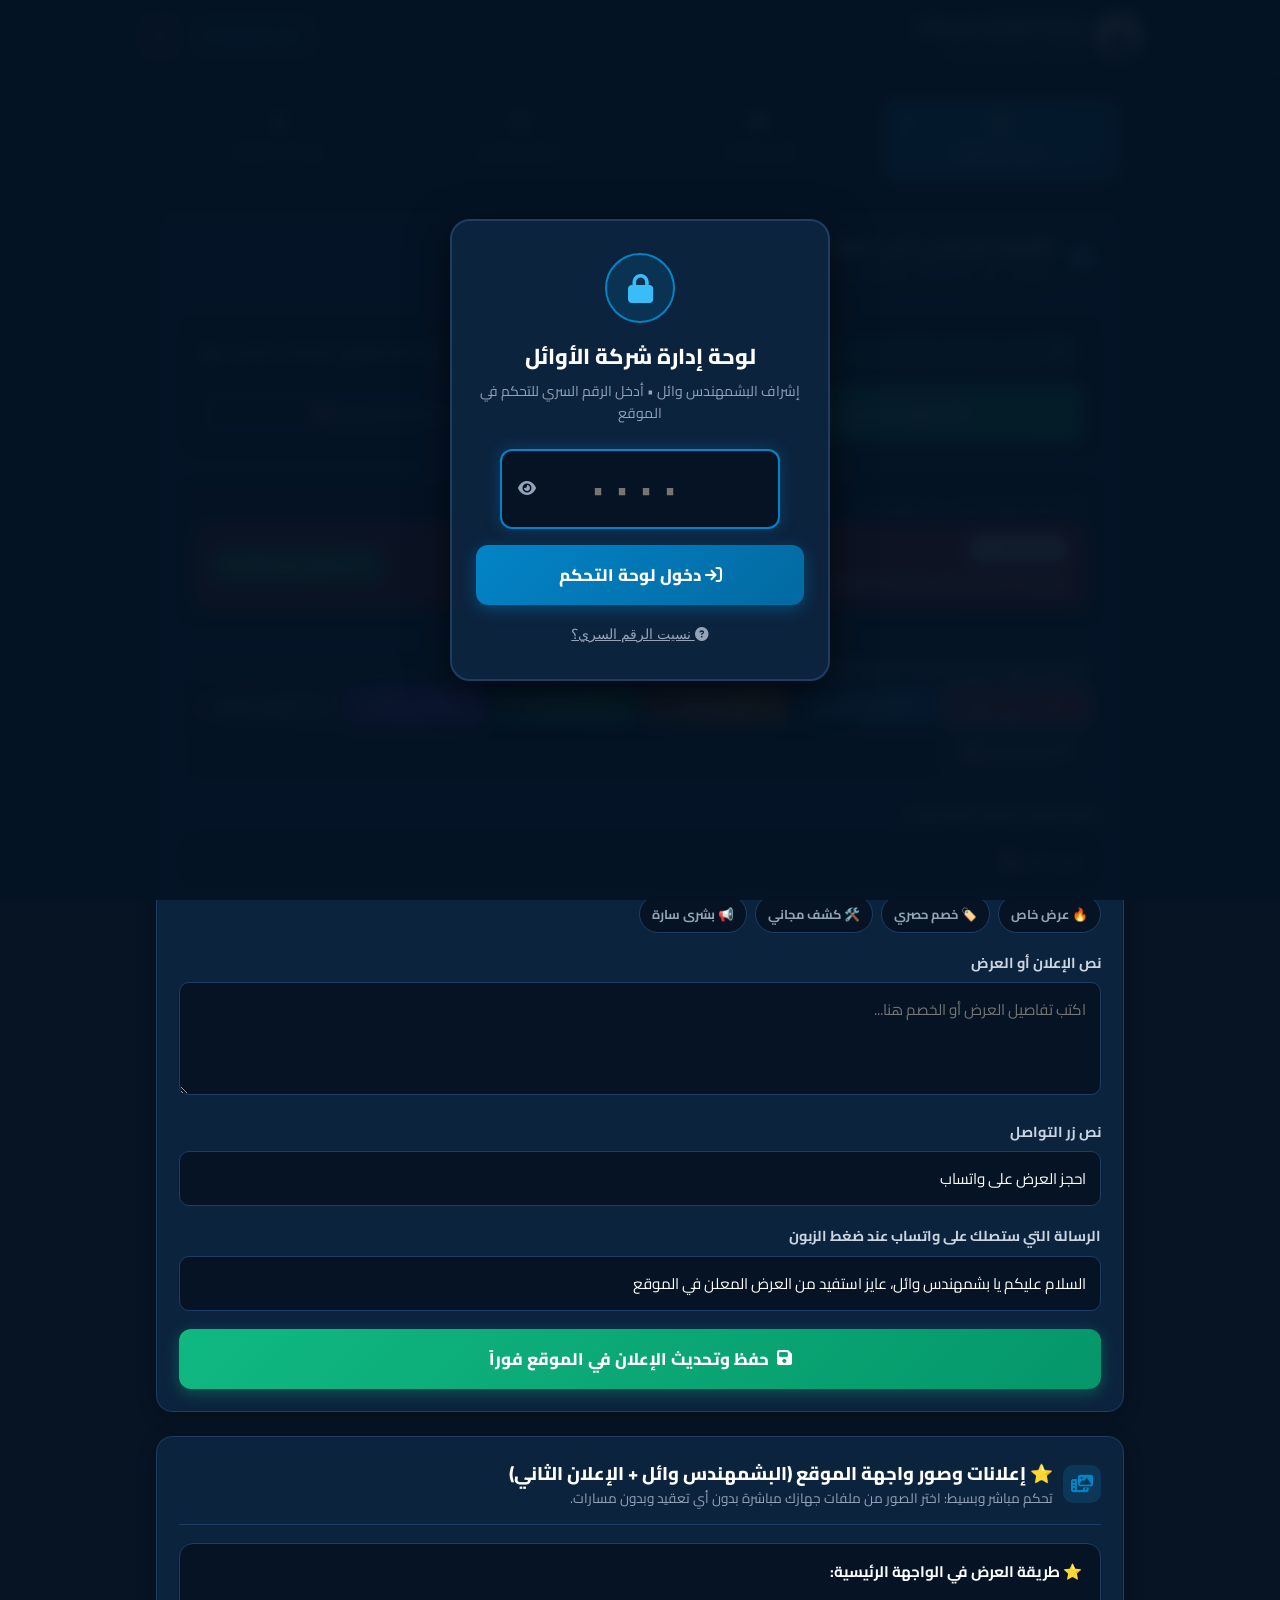
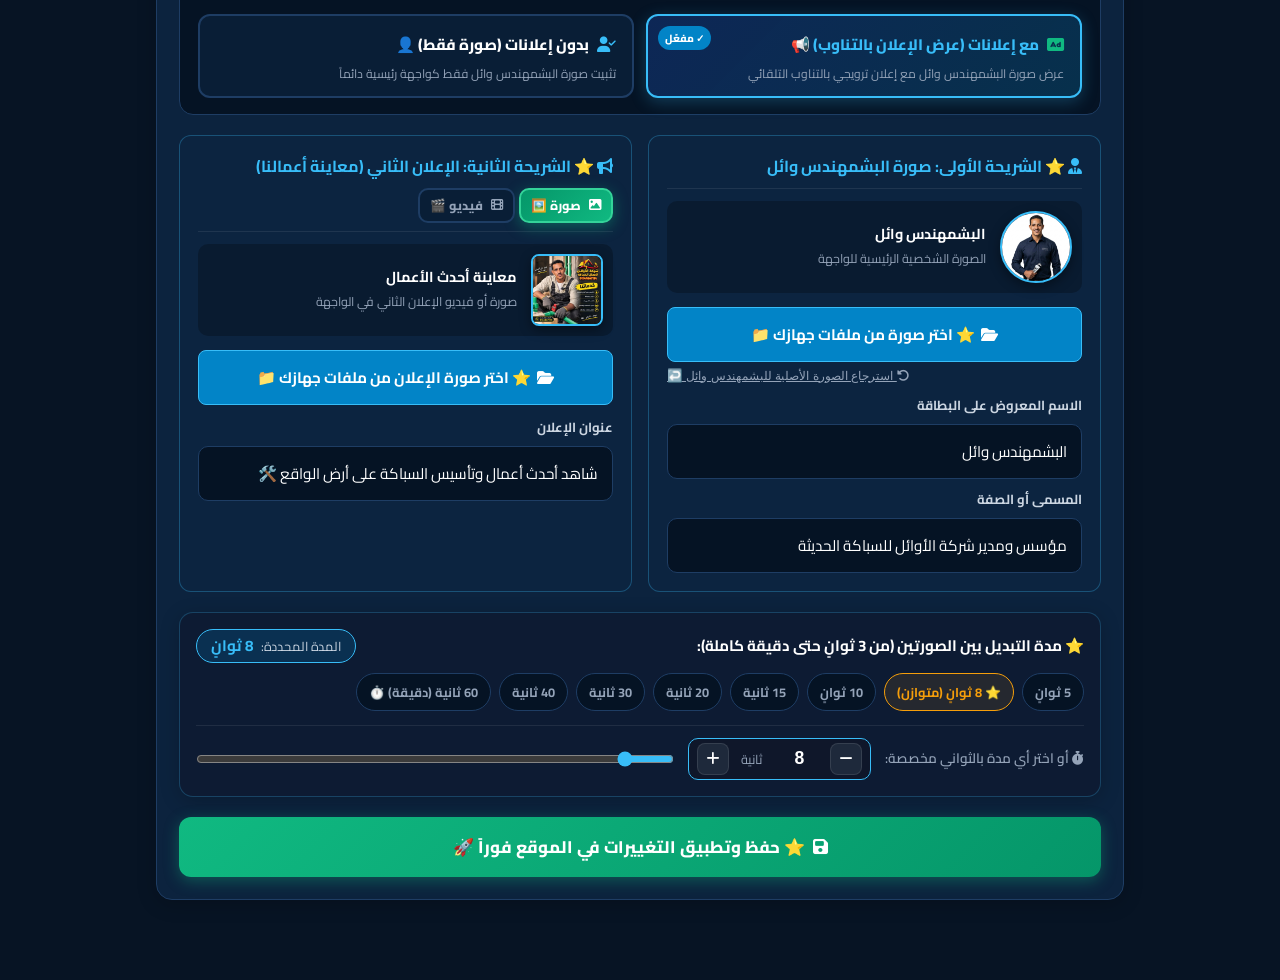
==== admin.html @ 8c9b28e4 "feat(security): route /admin, remove site triggers, add Supabase password hashing and email reset" ====
<!DOCTYPE html>
<html lang="ar" dir="rtl">
<head>
  <meta charset="UTF-8">
  <meta name="viewport" content="width=device-width, initial-scale=1.0, maximum-scale=1.0, user-scalable=no">
  <title>لوحة تحكم شركة الأوائل للسباكة | إشراف البشمهندس وائل</title>
  
  <!-- Google Fonts: Cairo -->
  <link rel="preconnect" href="https://fonts.googleapis.com">
  <link rel="preconnect" href="https://fonts.gstatic.com" crossorigin>
  <link href="https://fonts.googleapis.com/css2?family=Cairo:wght@400;600;700;800;900&display=swap" rel="stylesheet">
  
  <!-- Font Awesome -->
  <link rel="stylesheet" href="https://cdnjs.cloudflare.com/ajax/libs/font-awesome/6.5.1/css/all.min.css">
  
  <!-- Supabase JS Client -->
  <script src="https://cdn.jsdelivr.net/npm/@supabase/supabase-js@2"></script>
  
  <style>
    :root {
      --c-navy: #091e36;
      --c-navy-dark: #051324;
      --c-navy-card: #0f2b4c;
      --c-blue: #0284c7;
      --c-blue-hover: #0369a1;
      --c-gold: #f59e0b;
      --c-green: #10b981;
      --c-red: #ef4444;
      --c-bg: #071424;
      --c-card-bg: #0c233e;
      --c-border: #1e3d64;
      --c-text: #f8fafc;
      --c-muted: #94a3b8;
      --font-ar: 'Cairo', -apple-system, BlinkMacSystemFont, sans-serif;
    }

    * {
      box-sizing: border-box;
      margin: 0;
      padding: 0;
      -webkit-tap-highlight-color: transparent;
    }

    body {
      font-family: var(--font-ar);
      background-color: #071424;
      color: var(--c-text);
      min-height: 100vh;
      display: flex;
      flex-direction: column;
      line-height: 1.6;
    }

    /* Top Admin Header */
    .admin-header {
      background: linear-gradient(135deg, var(--c-navy-dark) 0%, var(--c-navy) 100%);
      border-bottom: 2px solid var(--c-border);
      padding: 14px 20px;
      position: sticky;
      top: 0;
      z-index: 100;
      box-shadow: 0 4px 20px rgba(0, 0, 0, 0.4);
    }

    .admin-header-flex {
      max-width: 1000px;
      margin: 0 auto;
      display: flex;
      align-items: center;
      justify-content: space-between;
      gap: 12px;
    }

    .admin-brand {
      display: flex;
      align-items: center;
      gap: 12px;
      text-decoration: none;
      color: white;
    }

    .admin-avatar {
      width: 44px;
      height: 44px;
      border-radius: 50%;
      object-fit: cover;
      border: 2px solid var(--c-gold);
    }

    .admin-brand-text h1 {
      font-size: 1.05rem;
      font-weight: 800;
      color: #ffffff;
      line-height: 1.2;
    }

    .admin-brand-text p {
      font-size: 0.8rem;
      color: var(--c-muted);
    }

    .header-actions {
      display: flex;
      align-items: center;
      gap: 10px;
    }

    .btn-view-site {
      background: rgba(2, 132, 199, 0.15);
      border: 1px solid var(--c-blue);
      color: #38bdf8;
      padding: 7px 14px;
      border-radius: 8px;
      font-size: 0.85rem;
      font-weight: 700;
      text-decoration: none;
      display: inline-flex;
      align-items: center;
      gap: 6px;
      transition: all 0.2s ease;
    }

    .btn-view-site:hover {
      background: var(--c-blue);
      color: white;
    }

    .btn-logout {
      background: rgba(239, 68, 68, 0.15);
      border: 1px solid rgba(239, 68, 68, 0.4);
      color: #f87171;
      padding: 7px 12px;
      border-radius: 8px;
      cursor: pointer;
      font-family: inherit;
      font-size: 0.85rem;
      font-weight: 700;
    }

    /* Container */
    .admin-container {
      max-width: 1000px;
      width: 100%;
      margin: 0 auto;
      padding: 20px 16px 60px;
      flex: 1;
    }

    /* PIN Lock Screen */
    .login-modal-overlay {
      position: fixed;
      inset: 0;
      background: rgba(5, 19, 36, 0.95);
      backdrop-filter: blur(8px);
      display: flex;
      align-items: center;
      justify-content: center;
      z-index: 1000;
      padding: 20px;
    }

    .login-card {
      background: var(--c-card-bg);
      border: 2px solid var(--c-border);
      border-radius: 20px;
      padding: 32px 24px;
      width: 100%;
      max-width: 380px;
      text-align: center;
      box-shadow: 0 10px 40px rgba(0, 0, 0, 0.6);
    }

    .login-icon-wrap {
      width: 70px;
      height: 70px;
      background: rgba(2, 132, 199, 0.15);
      border: 2px solid var(--c-blue);
      border-radius: 50%;
      display: flex;
      align-items: center;
      justify-content: center;
      font-size: 1.8rem;
      color: #38bdf8;
      margin: 0 auto 16px;
    }

    .login-card h2 {
      font-size: 1.35rem;
      font-weight: 800;
      margin-bottom: 6px;
      color: #ffffff;
    }

    .login-card p {
      font-size: 0.88rem;
      color: var(--c-muted);
      margin-bottom: 24px;
    }

    .pin-input {
      width: 100%;
      padding: 14px;
      font-size: 1.6rem;
      letter-spacing: 12px;
      text-align: center;
      border-radius: 12px;
      border: 2px solid var(--c-border);
      background: var(--c-navy-dark);
      color: #fff;
      font-family: inherit;
      outline: none;
      margin-bottom: 18px;
    }

    .pin-input:focus {
      border-color: var(--c-blue);
      box-shadow: 0 0 15px rgba(2, 132, 199, 0.3);
    }

    .btn-unlock {
      width: 100%;
      padding: 14px;
      background: linear-gradient(135deg, var(--c-blue) 0%, #0369a1 100%);
      color: #fff;
      border: none;
      border-radius: 12px;
      font-size: 1.05rem;
      font-weight: 800;
      cursor: pointer;
      font-family: inherit;
      box-shadow: 0 4px 15px rgba(2, 132, 199, 0.4);
    }

    /* Tabs Navigation */
    .admin-nav-tabs {
      display: grid;
      grid-template-columns: repeat(4, 1fr);
      gap: 8px;
      margin-bottom: 24px;
      background: var(--c-navy-dark);
      padding: 6px;
      border-radius: 14px;
      border: 1px solid var(--c-border);
    }

    .tab-btn {
      background: transparent;
      border: none;
      color: var(--c-muted);
      padding: 12px 10px;
      border-radius: 10px;
      font-family: inherit;
      font-weight: 700;
      font-size: 0.9rem;
      cursor: pointer;
      display: flex;
      flex-direction: column;
      align-items: center;
      gap: 6px;
      transition: all 0.2s ease;
    }

    .tab-btn i {
      font-size: 1.15rem;
    }

    .tab-btn.active {
      background: linear-gradient(135deg, var(--c-blue) 0%, #0369a1 100%);
      color: #ffffff;
      box-shadow: 0 4px 14px rgba(2, 132, 199, 0.4);
      border: 1.5px solid #38bdf8;
    }

    /* Announcement Color Presets Row */
    .ad-color-presets-row {
      display: grid;
      grid-template-columns: repeat(auto-fill, minmax(140px, 1fr));
      gap: 8px;
      margin-top: 6px;
    }

    .btn-ad-color-preset {
      padding: 9px 10px;
      border-radius: 8px;
      border: 2px solid transparent;
      color: #fff;
      font-family: inherit;
      font-size: 0.78rem;
      font-weight: 700;
      cursor: pointer;
      text-align: center;
      box-shadow: 0 2px 6px rgba(0, 0, 0, 0.3);
      transition: all 0.2s ease;
      display: flex;
      align-items: center;
      justify-content: center;
      line-height: 1.25;
    }

    .btn-ad-color-preset:hover {
      transform: translateY(-2px);
      box-shadow: 0 4px 12px rgba(0, 0, 0, 0.45);
    }

    .btn-ad-color-preset.active {
      border-color: #ffffff !important;
      box-shadow: 0 0 0 2px #38bdf8, 0 4px 14px rgba(0, 0, 0, 0.6) !important;
      transform: scale(1.02);
    }

    .btn-ad-color-custom {
      padding: 9px 10px;
      border-radius: 8px;
      border: 1.5px dashed rgba(255, 255, 255, 0.35);
      background: rgba(255, 255, 255, 0.08);
      color: #e2e8f0;
      font-family: inherit;
      font-size: 0.78rem;
      font-weight: 700;
      cursor: pointer;
      display: inline-flex;
      align-items: center;
      justify-content: center;
      gap: 6px;
      text-align: center;
      transition: all 0.2s ease;
      position: relative;
    }

    .btn-ad-color-custom:hover {
      background: rgba(255, 255, 255, 0.16);
      border-color: #38bdf8;
      color: #fff;
    }

    .btn-ad-color-custom.active {
      border-color: #38bdf8 !important;
      background: rgba(2, 132, 199, 0.25) !important;
      box-shadow: 0 0 0 2px #38bdf8, 0 4px 14px rgba(0, 0, 0, 0.5) !important;
    }

    /* Tab Content Section */
    .tab-panel {
      display: none;
      animation: fadeIn 0.25s ease;
    }

    .tab-panel.active {
      display: block;
    }

    @keyframes fadeIn {
      from { opacity: 0; transform: translateY(6px); }
      to { opacity: 1; transform: translateY(0); }
    }

    /* Cards */
    .panel-card {
      background: var(--c-card-bg);
      border: 1px solid var(--c-border);
      border-radius: 16px;
      padding: 22px;
      margin-bottom: 20px;
      box-shadow: 0 4px 20px rgba(0, 0, 0, 0.2);
    }

    .card-header-flex {
      display: flex;
      align-items: center;
      justify-content: space-between;
      margin-bottom: 18px;
      padding-bottom: 14px;
      border-bottom: 1px solid var(--c-border);
    }

    .card-title-wrap {
      display: flex;
      align-items: center;
      gap: 10px;
    }

    .card-title-icon {
      width: 38px;
      height: 38px;
      background: rgba(2, 132, 199, 0.15);
      border-radius: 10px;
      display: flex;
      align-items: center;
      justify-content: center;
      color: #38bdf8;
      font-size: 1.1rem;
    }

    .card-title-wrap h3 {
      font-size: 1.15rem;
      font-weight: 800;
      color: #ffffff;
    }

    /* Forms */
    .form-group {
      margin-bottom: 18px;
    }

    .form-label {
      display: block;
      font-size: 0.9rem;
      font-weight: 700;
      color: #cbd5e1;
      margin-bottom: 8px;
    }

    .form-control {
      width: 100%;
      padding: 12px 14px;
      border-radius: 10px;
      border: 1px solid var(--c-border);
      background: var(--c-navy-dark);
      color: #fff;
      font-family: inherit;
      font-size: 0.95rem;
      outline: none;
      transition: border 0.2s ease;
    }

    .form-control:focus {
      border-color: var(--c-blue);
      box-shadow: 0 0 10px rgba(2, 132, 199, 0.25);
    }

    textarea.form-control {
      resize: vertical;
      min-height: 85px;
    }

    /* Visibility Control Card */
    .ad-visibility-card {
      background: var(--c-navy-dark);
      border: 1px solid var(--c-border);
      border-radius: 14px;
      padding: 16px 18px;
      margin-bottom: 20px;
      display: flex;
      flex-direction: column;
      gap: 14px;
    }

    .visibility-status-info {
      display: flex;
      align-items: center;
      justify-content: space-between;
      flex-wrap: wrap;
      gap: 10px;
    }

    .status-indicator-badge {
      display: inline-flex;
      align-items: center;
      gap: 8px;
      font-size: 0.95rem;
      font-weight: 800;
      padding: 6px 14px;
      border-radius: 30px;
      background: rgba(16, 185, 129, 0.15);
      border: 1px solid var(--c-green);
      color: #34d399;
      transition: all 0.2s ease;
    }

    .status-indicator-badge.is-hidden {
      background: rgba(239, 68, 68, 0.15);
      border-color: var(--c-red);
      color: #f87171;
    }

    .visibility-btn-group {
      display: grid;
      grid-template-columns: 1fr 1fr;
      gap: 10px;
    }

    @media (max-width: 550px) {
      .visibility-btn-group {
        grid-template-columns: 1fr;
      }
    }

    .btn-vis-option {
      background: #091e36;
      border: 2px solid var(--c-border);
      color: var(--c-muted);
      padding: 12px 14px;
      border-radius: 10px;
      font-family: inherit;
      font-size: 0.92rem;
      font-weight: 800;
      cursor: pointer;
      display: inline-flex;
      align-items: center;
      justify-content: center;
      gap: 8px;
      transition: all 0.2s ease;
    }

    .btn-vis-option:hover {
      border-color: #38bdf8;
      color: #fff;
    }

    .btn-vis-option.active-show {
      background: linear-gradient(135deg, #059669 0%, #10b981 100%);
      border-color: #34d399;
      color: #fff;
      box-shadow: 0 4px 15px rgba(16, 185, 129, 0.4);
    }

    .btn-vis-option.active-hide {
      background: linear-gradient(135deg, #b91c1c 0%, #ef4444 100%);
      border-color: #f87171;
      color: #fff;
      box-shadow: 0 4px 15px rgba(239, 68, 68, 0.4);
    }

    /* Hero Media Mode Selector Grid */
    .hero-mode-grid {
      display: grid;
      grid-template-columns: repeat(auto-fit, minmax(220px, 1fr));
      gap: 12px;
      margin-bottom: 20px;
    }

    .btn-hero-mode {
      background: #091e36;
      border: 2px solid var(--c-border);
      color: var(--c-muted);
      padding: 14px 16px;
      border-radius: 12px;
      cursor: pointer;
      font-family: inherit;
      display: flex;
      flex-direction: column;
      align-items: flex-start;
      gap: 6px;
      text-align: right;
      transition: all 0.2s ease;
      position: relative;
    }

    .btn-hero-mode:hover {
      border-color: #38bdf8;
      color: #fff;
      transform: translateY(-2px);
    }

    .btn-hero-mode .mode-head {
      display: flex;
      align-items: center;
      gap: 8px;
      font-size: 0.95rem;
      font-weight: 800;
      color: #ffffff;
    }

    .btn-hero-mode .mode-desc {
      font-size: 0.76rem;
      color: var(--c-muted);
      line-height: 1.4;
    }

    .btn-hero-mode.active {
      background: linear-gradient(135deg, rgba(37, 99, 235, 0.25) 0%, rgba(14, 165, 233, 0.2) 100%);
      border-color: #38bdf8;
      box-shadow: 0 4px 16px rgba(56, 189, 248, 0.25);
    }

    .btn-hero-mode.active .mode-head {
      color: #38bdf8;
    }

    .btn-hero-mode.active::after {
      content: '✓ مفعّل';
      position: absolute;
      top: 10px;
      left: 10px;
      background: #0284c7;
      color: #fff;
      font-size: 0.65rem;
      font-weight: 800;
      padding: 2px 7px;
      border-radius: 999px;
    }

    /* Duration Slider & Chips */
    .duration-control-wrap {
      display: flex;
      align-items: center;
      gap: 16px;
      background: #091e36;
      border: 1px solid var(--c-border);
      border-radius: 10px;
      padding: 10px 16px;
    }

    .duration-slider {
      flex: 1;
      accent-color: #38bdf8;
      cursor: pointer;
    }

    .duration-num-badge {
      background: #0369a1;
      color: #fff;
      padding: 4px 12px;
      border-radius: 8px;
      font-weight: 800;
      font-size: 0.95rem;
      white-space: nowrap;
    }

    /* Admin Mini Hero Preview Card */
    .admin-hero-preview-card {
      background: #0b1329;
      border: 2px solid rgba(56, 189, 248, 0.3);
      border-radius: 14px;
      padding: 16px;
      position: relative;
      display: flex;
      gap: 20px;
      align-items: center;
      margin-bottom: 20px;
      flex-wrap: wrap;
    }

    .admin-preview-stage {
      width: 220px;
      height: 260px;
      border-radius: 12px;
      overflow: hidden;
      border: 3px solid #fff;
      position: relative;
      background: #0f172a;
      flex-shrink: 0;
      box-shadow: 0 10px 25px rgba(0, 0, 0, 0.4);
    }

    .admin-preview-stage img {
      width: 100%;
      height: 100%;
      object-fit: cover;
    }

    .admin-preview-meta {
      flex: 1;
      min-width: 240px;
    }

    /* Quick Badge Buttons */
    .quick-badges-row {
      display: flex;
      flex-wrap: wrap;
      gap: 8px;
      margin-top: 8px;
    }

    .badge-chip-btn {
      background: var(--c-navy-dark);
      border: 1px solid var(--c-border);
      color: var(--c-muted);
      padding: 6px 12px;
      border-radius: 20px;
      font-size: 0.8rem;
      font-weight: 700;
      cursor: pointer;
      font-family: inherit;
    }

    .badge-chip-btn:hover, .badge-chip-btn.active {
      border-color: var(--c-gold);
      color: var(--c-gold);
      background: rgba(245, 158, 11, 0.1);
    }

    /* Live Preview Banner in Admin */
    .live-preview-box {
      background: #04101e;
      border: 1px dashed var(--c-border);
      border-radius: 12px;
      padding: 16px;
      margin-bottom: 20px;
    }

    .live-preview-title {
      font-size: 0.8rem;
      font-weight: 700;
      color: var(--c-muted);
      margin-bottom: 8px;
      display: flex;
      align-items: center;
      gap: 6px;
    }

    .sample-bar-preview {
      background: linear-gradient(135deg, #7f1d1d 0%, #991b1b 45%, #b91c1c 100%);
      border: 1px solid rgba(255, 255, 255, 0.2);
      color: #fff;
      padding: 12px 16px;
      border-radius: 10px;
      display: flex;
      flex-direction: column;
      gap: 10px;
      font-size: 0.9rem;
      font-weight: 700;
      width: 100%;
      box-sizing: border-box;
      transition: all 0.25s ease;
      box-shadow: 0 4px 18px rgba(127, 29, 29, 0.4);
    }

    @media (min-width: 640px) {
      .sample-bar-preview {
        flex-direction: row;
        align-items: center;
        justify-content: space-between;
      }
    }

    .preview-badge-pill {
      background: #ffffff;
      color: #b91c1c;
      padding: 3px 11px;
      border-radius: 999px;
      font-size: 0.78rem;
      font-weight: 900;
      white-space: nowrap;
      box-shadow: 0 2px 6px rgba(0, 0, 0, 0.2);
    }

    .preview-btn-pill {
      background: linear-gradient(135deg, #22c55e 0%, #16a34a 100%);
      color: #ffffff;
      padding: 4px 14px;
      border-radius: 999px;
      font-size: 0.82rem;
      font-weight: 800;
      white-space: nowrap;
      align-self: flex-start;
      box-shadow: 0 2px 8px rgba(34, 197, 94, 0.35);
    }

    @media (min-width: 640px) {
      .preview-btn-pill {
        align-self: center;
      }
    }

    /* Buttons */
    .btn-save-main {
      width: 100%;
      padding: 14px;
      background: linear-gradient(135deg, var(--c-green) 0%, #059669 100%);
      color: white;
      border: none;
      border-radius: 12px;
      font-size: 1.05rem;
      font-weight: 800;
      cursor: pointer;
      font-family: inherit;
      display: flex;
      align-items: center;
      justify-content: center;
      gap: 8px;
      box-shadow: 0 4px 15px rgba(16, 185, 129, 0.35);
      transition: transform 0.15s ease;
    }

    .btn-save-main:hover {
      transform: translateY(-2px);
    }

    /* Video and Photo Items Grid */
    .items-grid {
      display: grid;
      grid-template-columns: repeat(auto-fill, minmax(280px, 1fr));
      gap: 16px;
      margin-top: 18px;
    }

    .item-card {
      background: var(--c-navy-dark);
      border: 1px solid var(--c-border);
      border-radius: 14px;
      overflow: hidden;
      display: flex;
      flex-direction: column;
    }

    .item-card-media {
      position: relative;
      width: 100%;
      height: 160px;
      background: #000;
      overflow: hidden;
    }

    .item-card-img {
      width: 100%;
      height: 100%;
      object-fit: cover;
    }

    .item-card-badge {
      position: absolute;
      top: 10px;
      right: 10px;
      background: rgba(15, 23, 42, 0.85);
      color: var(--c-gold);
      padding: 3px 10px;
      border-radius: 6px;
      font-size: 0.78rem;
      font-weight: 700;
      backdrop-filter: blur(4px);
    }

    .item-play-icon {
      position: absolute;
      inset: 0;
      display: flex;
      align-items: center;
      justify-content: center;
      color: white;
      font-size: 2.2rem;
      background: rgba(0, 0, 0, 0.35);
      transition: background 0.2s ease;
    }

    .item-card-body {
      padding: 14px;
      flex: 1;
      display: flex;
      flex-direction: column;
      justify-content: space-between;
    }

    .item-card-body h4 {
      font-size: 0.95rem;
      font-weight: 800;
      color: #fff;
      margin-bottom: 6px;
      line-height: 1.35;
    }

    .item-card-meta {
      font-size: 0.8rem;
      color: var(--c-muted);
      margin-bottom: 12px;
      display: flex;
      align-items: center;
      gap: 6px;
    }

    .item-card-actions {
      display: flex;
      align-items: center;
      justify-content: space-between;
      gap: 10px;
      padding-top: 10px;
      border-top: 1px solid rgba(255, 255, 255, 0.08);
      flex-wrap: wrap;
    }

    .item-card-actions-left {
      display: flex;
      align-items: center;
    }

    .item-card-actions-right {
      display: flex;
      align-items: center;
      gap: 8px;
    }

    .btn-edit-item {
      background: rgba(14, 165, 233, 0.15);
      border: 1px solid rgba(14, 165, 233, 0.35);
      color: #38bdf8;
      padding: 6px 12px;
      border-radius: 8px;
      font-size: 0.82rem;
      font-weight: 700;
      cursor: pointer;
      font-family: inherit;
      display: inline-flex;
      align-items: center;
      gap: 5px;
      transition: all 0.2s ease;
    }

    .btn-edit-item:hover {
      background: var(--c-blue);
      color: white;
      border-color: var(--c-blue);
    }

    .btn-delete-item {
      background: rgba(239, 68, 68, 0.15);
      border: 1px solid rgba(239, 68, 68, 0.3);
      color: #f87171;
      padding: 6px 12px;
      border-radius: 8px;
      font-size: 0.82rem;
      font-weight: 700;
      cursor: pointer;
      font-family: inherit;
      display: inline-flex;
      align-items: center;
      gap: 5px;
      transition: all 0.2s ease;
    }

    .btn-delete-item:hover {
      background: var(--c-red);
      color: white;
      border-color: var(--c-red);
    }

    .btn-test-item {
      color: #38bdf8;
      text-decoration: none;
      font-size: 0.82rem;
      font-weight: 700;
      display: inline-flex;
      align-items: center;
      gap: 4px;
      padding: 6px 10px;
      border-radius: 8px;
      background: rgba(255, 255, 255, 0.05);
      border: 1px solid rgba(255, 255, 255, 0.1);
      transition: all 0.2s ease;
    }

    .btn-test-item:hover {
      background: rgba(56, 189, 248, 0.15);
      color: #7dd3fc;
      border-color: rgba(56, 189, 248, 0.3);
    }

    /* Edit Video Modal */
    .edit-modal-overlay {
      position: fixed;
      inset: 0;
      background: rgba(5, 19, 36, 0.88);
      backdrop-filter: blur(8px);
      display: none;
      align-items: flex-start;
      justify-content: center;
      z-index: 1050;
      padding: 24px 16px 60px;
      overflow-y: auto;
      overscroll-behavior: contain;
      -webkit-overflow-scrolling: touch;
    }

    .edit-modal-overlay::-webkit-scrollbar {
      width: 8px;
    }
    .edit-modal-overlay::-webkit-scrollbar-track {
      background: rgba(15, 23, 42, 0.6);
    }
    .edit-modal-overlay::-webkit-scrollbar-thumb {
      background: rgba(56, 189, 248, 0.4);
      border-radius: 4px;
    }
    .edit-modal-overlay::-webkit-scrollbar-thumb:hover {
      background: rgba(56, 189, 248, 0.7);
    }

    .edit-modal-overlay.active {
      display: flex;
    }

    .edit-modal-card {
      background: var(--c-card-bg);
      border: 2px solid var(--c-blue);
      border-radius: 20px;
      padding: 28px;
      width: 100%;
      max-width: 620px;
      box-shadow: 0 16px 50px rgba(0, 0, 0, 0.7);
      position: relative;
      margin: 16px auto 40px;
      animation: modalFadeIn 0.25s ease-out;
    }

    @keyframes modalFadeIn {
      from { opacity: 0; transform: scale(0.95); }
      to { opacity: 1; transform: scale(1); }
    }

    .edit-modal-header {
      display: flex;
      align-items: center;
      justify-content: space-between;
      margin-bottom: 20px;
      padding-bottom: 14px;
      border-bottom: 1px solid var(--c-border);
      position: sticky;
      top: -28px;
      background: var(--c-card-bg);
      z-index: 10;
      padding-top: 6px;
    }

    .edit-modal-header h3 {
      font-size: 1.22rem;
      font-weight: 800;
      color: #fff;
      display: flex;
      align-items: center;
      gap: 10px;
    }

    .edit-modal-header h3 i {
      color: #38bdf8;
    }

    .btn-close-modal {
      background: rgba(255, 255, 255, 0.08);
      border: 1px solid rgba(255, 255, 255, 0.15);
      color: #cbd5e1;
      width: 36px;
      height: 36px;
      border-radius: 50%;
      display: flex;
      align-items: center;
      justify-content: center;
      cursor: pointer;
      font-size: 1rem;
      transition: all 0.2s ease;
    }

    .btn-close-modal:hover {
      background: rgba(239, 68, 68, 0.2);
      color: #f87171;
      border-color: rgba(239, 68, 68, 0.4);
    }

    .edit-modal-footer {
      display: flex;
      align-items: center;
      justify-content: flex-end;
      gap: 12px;
      margin-top: 22px;
      padding-top: 16px;
      border-top: 1px solid var(--c-border);
    }

    .btn-cancel-modal {
      background: transparent;
      border: 1px solid rgba(255, 255, 255, 0.2);
      color: #cbd5e1;
      padding: 10px 18px;
      border-radius: 10px;
      font-weight: 700;
      cursor: pointer;
      font-family: inherit;
      transition: all 0.2s ease;
    }

    .btn-cancel-modal:hover {
      background: rgba(255, 255, 255, 0.08);
      color: #fff;
    }

    /* Alert Banner */
    .toast-notice {
      position: fixed;
      bottom: 24px;
      left: 50%;
      transform: translateX(-50%) translateY(100px);
      background: #0f172a;
      border: 2px solid var(--c-green);
      color: #fff;
      padding: 12px 24px;
      border-radius: 30px;
      font-weight: 700;
      font-size: 0.92rem;
      box-shadow: 0 10px 30px rgba(0, 0, 0, 0.5);
      display: flex;
      align-items: center;
      gap: 10px;
      z-index: 9999;
      opacity: 0;
      transition: all 0.3s cubic-bezier(0.16, 1, 0.3, 1);
    }

    .toast-notice.show {
      transform: translateX(-50%) translateY(0);
      opacity: 1;
    }

    /* Code Box for SQL */
    .sql-code-box {
      background: #050e18;
      border: 1px solid var(--c-border);
      border-radius: 10px;
      padding: 14px;
      font-family: monospace;
      font-size: 0.8rem;
      color: #38bdf8;
      direction: ltr;
      text-align: left;
      overflow-x: auto;
      max-height: 200px;
      margin-top: 10px;
    }

    /* Modern File Uploader & Dropzone */
    .file-upload-box {
      border: 2px dashed #0284c7;
      background: rgba(2, 132, 199, 0.06);
      border-radius: 14px;
      padding: 24px 18px;
      text-align: center;
      cursor: pointer;
      transition: all 0.25s ease;
      display: flex;
      flex-direction: column;
      align-items: center;
      justify-content: center;
      gap: 10px;
    }

    .file-upload-box:hover, .file-upload-box.dragover {
      border-color: #38bdf8;
      background: rgba(2, 132, 199, 0.14);
      transform: translateY(-2px);
    }

    .file-upload-icon {
      width: 56px;
      height: 56px;
      border-radius: 50%;
      background: rgba(56, 189, 248, 0.15);
      color: #38bdf8;
      display: flex;
      align-items: center;
      justify-content: center;
      font-size: 1.6rem;
    }

    .file-upload-title {
      font-size: 1.05rem;
      font-weight: 800;
      color: #ffffff;
    }

    .file-upload-desc {
      font-size: 0.82rem;
      color: var(--c-muted);
    }

    .btn-browse-files {
      background: linear-gradient(135deg, #0284c7 0%, #0369a1 100%);
      color: white;
      border: none;
      padding: 9px 20px;
      border-radius: 8px;
      font-weight: 700;
      font-size: 0.88rem;
      font-family: inherit;
      cursor: pointer;
      display: inline-flex;
      align-items: center;
      gap: 6px;
      box-shadow: 0 2px 10px rgba(2, 132, 199, 0.35);
      pointer-events: none;
    }

    .photo-picker-options-row {
      display: flex;
      align-items: center;
      gap: 10px;
      flex-wrap: wrap;
      margin-top: 10px;
    }

    .btn-picker-opt {
      background: rgba(255, 255, 255, 0.06);
      border: 1px solid var(--c-border);
      color: #93c5fd;
      padding: 8px 14px;
      border-radius: 8px;
      font-size: 0.82rem;
      font-weight: 700;
      font-family: inherit;
      cursor: pointer;
      display: inline-flex;
      align-items: center;
      gap: 6px;
      transition: all 0.2s ease;
    }

    .btn-picker-opt:hover {
      background: rgba(2, 132, 199, 0.2);
      border-color: #38bdf8;
      color: #fff;
    }

    /* Selected Image Preview */
    .upload-preview-card {
      display: flex;
      align-items: center;
      gap: 14px;
      background: var(--c-navy-dark);
      border: 1px solid var(--c-border);
      padding: 12px 14px;
      border-radius: 12px;
      margin-top: 10px;
    }

    .upload-preview-thumb {
      width: 72px;
      height: 72px;
      border-radius: 8px;
      object-fit: cover;
      border: 1px solid rgba(255, 255, 255, 0.15);
      background: #000;
      flex-shrink: 0;
    }

    .upload-preview-meta {
      flex: 1;
      min-width: 0;
    }

    .upload-preview-name {
      font-weight: 700;
      font-size: 0.9rem;
      color: #fff;
      white-space: nowrap;
      overflow: hidden;
      text-overflow: ellipsis;
    }

    .upload-preview-size {
      font-size: 0.78rem;
      color: var(--c-muted);
      margin-top: 2px;
    }

    .btn-remove-preview {
      background: rgba(239, 68, 68, 0.15);
      border: 1px solid rgba(239, 68, 68, 0.4);
      color: #f87171;
      padding: 6px 12px;
      border-radius: 8px;
      cursor: pointer;
      font-size: 0.8rem;
      font-weight: 700;
      font-family: inherit;
      transition: all 0.2s ease;
      white-space: nowrap;
    }

    .btn-remove-preview:hover {
      background: #ef4444;
      color: white;
    }

    /* Dual Video Upload Boxes */
    .dual-video-upload-grid {
      display: grid;
      grid-template-columns: 1fr 1fr;
      gap: 14px;
      margin-top: 10px;
    }

    @media (max-width: 680px) {
      .dual-video-upload-grid {
        grid-template-columns: 1fr;
      }
    }

    .dual-video-box {
      border-radius: 12px;
      padding: 14px;
      background: rgba(15, 23, 42, 0.5);
      border: 1.5px dashed rgba(255, 255, 255, 0.15);
      transition: all 0.2s ease;
    }

    .dual-video-box.box-before {
      border-color: rgba(239, 68, 68, 0.45);
      background: rgba(239, 68, 68, 0.04);
    }

    .dual-video-box.box-after {
      border-color: rgba(34, 197, 94, 0.45);
      background: rgba(34, 197, 94, 0.04);
    }

    /* Video 15-Limit Badge & Switcher Tabs */
    .video-counter-badge {
      display: inline-flex;
      align-items: center;
      gap: 8px;
      padding: 6px 14px;
      border-radius: 999px;
      font-size: 0.82rem;
      font-weight: 800;
      background: rgba(2, 132, 199, 0.18);
      border: 1.5px solid rgba(56, 189, 248, 0.5);
      color: #38bdf8;
      box-shadow: 0 2px 8px rgba(0, 0, 0, 0.2);
      transition: all 0.25s ease;
      white-space: nowrap;
    }
    .video-counter-badge.limit-reached {
      background: rgba(239, 68, 68, 0.2);
      border-color: #ef4444;
      color: #fca5a5;
      box-shadow: 0 0 12px rgba(239, 68, 68, 0.4);
    }
    .video-source-switcher {
      display: grid;
      grid-template-columns: 1fr 1fr;
      gap: 6px;
      background: rgba(15, 23, 42, 0.7);
      padding: 4px;
      border-radius: 9px;
      border: 1px solid rgba(255, 255, 255, 0.08);
      margin-bottom: 10px;
    }
    .btn-source-tab {
      background: transparent;
      border: 1px solid transparent;
      color: #94a3b8;
      padding: 8px 10px;
      border-radius: 7px;
      font-size: 0.78rem;
      font-weight: 700;
      cursor: pointer;
      display: flex;
      align-items: center;
      justify-content: center;
      gap: 6px;
      transition: all 0.2s ease;
      font-family: inherit;
    }
    .btn-source-tab:hover {
      color: #f8fafc;
      background: rgba(255, 255, 255, 0.06);
    }
    .btn-source-tab.active {
      background: #0284c7;
      color: #ffffff;
      border-color: #38bdf8;
      box-shadow: 0 2px 8px rgba(2, 132, 199, 0.45);
    }
    .btn-disabled-limit {
      opacity: 0.65;
      cursor: not-allowed;
      filter: grayscale(0.5);
    }

    /* Multi-Photo Thumbnails Grid */
    .multi-photo-grid {
      display: grid;
      grid-template-columns: repeat(auto-fill, minmax(110px, 1fr));
      gap: 12px;
      margin-top: 12px;
    }

    .multi-photo-item {
      position: relative;
      aspect-ratio: 1;
      border-radius: 10px;
      overflow: hidden;
      border: 2px solid #0284c7;
      background: #0f172a;
      box-shadow: 0 4px 12px rgba(0, 0, 0, 0.3);
    }

    .multi-photo-item img {
      width: 100%;
      height: 100%;
      object-fit: cover;
      display: block;
    }

    .multi-photo-item .badge-idx {
      position: absolute;
      top: 5px;
      right: 5px;
      background: rgba(9, 30, 54, 0.92);
      color: #38bdf8;
      font-size: 0.68rem;
      font-weight: 800;
      padding: 2px 6px;
      border-radius: 4px;
      border: 1px solid rgba(56, 189, 248, 0.3);
    }

    .multi-photo-item .btn-del-thumb {
      position: absolute;
      top: 5px;
      left: 5px;
      background: rgba(220, 38, 38, 0.9);
      color: #ffffff;
      border: none;
      width: 22px;
      height: 22px;
      border-radius: 50%;
      display: flex;
      align-items: center;
      justify-content: center;
      cursor: pointer;
      font-size: 0.72rem;
      transition: transform 0.15s ease;
    }

    .multi-photo-item .btn-del-thumb:hover {
      transform: scale(1.15);
      background: #dc2626;
    }

    /* Gallery Library Picker Modal */
    .gallery-picker-modal {
      position: fixed;
      inset: 0;
      background: rgba(0, 0, 0, 0.85);
      backdrop-filter: blur(6px);
      z-index: 10000;
      display: none;
      align-items: center;
      justify-content: center;
      padding: 16px;
    }

    .gallery-picker-modal.open,
    .gallery-picker-modal.active {
      display: flex;
    }

    .gallery-picker-content {
      background: var(--c-card-bg);
      border: 1px solid var(--c-border);
      border-radius: 18px;
      max-width: 900px;
      width: 100%;
      max-height: 85vh;
      display: flex;
      flex-direction: column;
      overflow: hidden;
      box-shadow: 0 10px 40px rgba(0,0,0,0.6);
    }

    .gallery-picker-header {
      padding: 16px 20px;
      border-bottom: 1px solid var(--c-border);
      display: flex;
      align-items: center;
      justify-content: space-between;
    }

    .gallery-picker-body {
      padding: 18px;
      overflow-y: auto;
      display: grid;
      grid-template-columns: repeat(auto-fill, minmax(130px, 1fr));
      gap: 12px;
    }

    .gallery-pick-item {
      aspect-ratio: 1;
      border-radius: 10px;
      overflow: hidden;
      border: 2px solid transparent;
      cursor: pointer;
      position: relative;
      transition: all 0.2s ease;
      background: #000;
    }

    .gallery-pick-item img {
      width: 100%;
      height: 100%;
      object-fit: cover;
      transition: transform 0.25s ease;
    }

    .gallery-pick-item:hover {
      border-color: #38bdf8;
      transform: scale(1.04);
      box-shadow: 0 4px 15px rgba(2, 132, 199, 0.5);
    }

    .gallery-pick-item:hover img {
      transform: scale(1.08);
    }

    .admin-grid-2col {
      display: grid;
      grid-template-columns: 1fr 1fr;
      gap: 12px;
    }

    .edit-modal-card .admin-grid-2col {
      display: grid;
      grid-template-columns: 1fr 1fr;
      gap: 12px;
      margin-bottom: 6px;
    }

    .edit-modal-card .form-group {
      margin-bottom: 14px;
    }

    /* Label with Action Buttons (+ Add, Edit, Delete) */
    .label-with-actions {
      display: flex;
      align-items: center;
      justify-content: space-between;
      margin-bottom: 8px;
      flex-wrap: nowrap;
      gap: 6px;
      min-height: 30px;
    }

    .label-with-actions .form-label {
      margin-bottom: 0;
      white-space: nowrap;
      font-size: 0.85rem;
      font-weight: 700;
      flex-shrink: 0;
    }

    .choice-actions-toolbar {
      display: inline-flex;
      align-items: center;
      gap: 4px;
      flex-shrink: 0;
    }

    .btn-choice-action {
      background: rgba(255, 255, 255, 0.06);
      border: 1px solid var(--c-border);
      color: #cbd5e1;
      padding: 3px 7px;
      border-radius: 6px;
      font-size: 0.72rem;
      font-weight: 700;
      font-family: inherit;
      cursor: pointer;
      display: inline-flex;
      align-items: center;
      gap: 3px;
      transition: all 0.2s ease;
      white-space: nowrap;
    }

    .btn-choice-action:hover {
      transform: translateY(-1px);
    }

    .btn-add-choice {
      background: rgba(16, 185, 129, 0.16);
      border-color: rgba(16, 185, 129, 0.4);
      color: #34d399;
    }
    .btn-add-choice:hover {
      background: #10b981;
      color: white;
    }

    .btn-edit-choice {
      background: rgba(2, 132, 199, 0.16);
      border-color: rgba(2, 132, 199, 0.4);
      color: #38bdf8;
    }
    .btn-edit-choice:hover {
      background: #0284c7;
      color: white;
    }

    .btn-del-choice {
      background: rgba(239, 68, 68, 0.14);
      border-color: rgba(239, 68, 68, 0.4);
      color: #f87171;
    }
    .btn-del-choice:hover {
      background: #ef4444;
      color: white;
    }

    /* ==========================================================================
       SITE APPEARANCE & THEME PREVIEW (ADMIN DASHBOARD)
       ========================================================================== */
    .theme-settings-section {
      display: flex;
      flex-direction: column;
      gap: 28px;
    }

    /* Clean Live Website Preview Window */
    .site-live-preview-window {
      max-width: 900px;
      margin: 0 auto 10px;
      width: 100%;
      background: #091e36;
      border: 2px solid #1e3d64;
      border-radius: 20px;
      overflow: hidden;
      box-shadow: 0 16px 40px rgba(0, 0, 0, 0.45);
    }

    .preview-window-topbar {
      display: flex;
      justify-content: space-between;
      align-items: center;
      padding: 12px 20px;
      background: #051324;
      border-bottom: 1.5px solid #152d4a;
      flex-wrap: wrap;
      gap: 12px;
    }

    .preview-window-controls {
      display: flex;
      align-items: center;
      gap: 12px;
      flex-wrap: wrap;
    }

    .preview-window-dots {
      display: flex;
      gap: 6px;
      align-items: center;
    }

    .preview-window-dot {
      width: 10px;
      height: 10px;
      border-radius: 50%;
      display: inline-block;
    }
    .dot-red    { background: #ef4444; }
    .dot-yellow { background: #f59e0b; }
    .dot-green  { background: #10b981; }

    .preview-badge-status {
      font-size: 0.84rem;
      font-weight: 800;
      color: #38bdf8;
      display: flex;
      align-items: center;
      gap: 8px;
      margin-inline-start: 4px;
    }

    .preview-device-switcher {
      display: flex;
      gap: 8px;
    }

    .preview-device-btn {
      background: rgba(255, 255, 255, 0.08);
      border: 1px solid rgba(255, 255, 255, 0.15);
      color: #94a3b8;
      padding: 6px 14px;
      border-radius: 8px;
      font-size: 0.8rem;
      font-weight: 700;
      cursor: pointer;
      display: inline-flex;
      align-items: center;
      gap: 6px;
      transition: all 0.2s ease;
      font-family: inherit;
    }

    .preview-device-btn:hover {
      background: rgba(255, 255, 255, 0.16);
      color: #ffffff;
    }

    .preview-device-btn.active {
      background: #0284c7;
      color: #ffffff;
      border-color: #38bdf8;
      box-shadow: 0 0 12px rgba(2, 132, 199, 0.5);
    }

    /* Live Screen Viewport (Simulating Al-Awael Website) */
    .site-live-viewport {
      background: #ffffff;
      border-radius: 12px;
      overflow: hidden;
      margin: 16px;
      min-height: 220px;
      box-shadow: 0 4px 16px rgba(0, 0, 0, 0.3);
      transition: max-width 0.35s ease, margin 0.35s ease;
      color: #0f172a;
    }

    .site-live-viewport.view-mobile {
      max-width: 320px;
      margin: 16px auto;
      border: 3px solid #334155;
      box-shadow: 0 0 0 3px rgba(255, 255, 255, 0.25);
    }

    /* Dynamic Preview Mini Elements */
    .psp-mini-announcement {
      background: var(--preview-navy, #0f2744);
      color: #ffffff;
      padding: 6px 12px;
      font-size: 0.68rem;
      display: flex;
      align-items: center;
      justify-content: space-between;
      gap: 6px;
      transition: background 0.25s ease;
    }

    .psp-mini-badge {
      background: var(--preview-gold, #f59e0b);
      color: #0f172a;
      font-size: 0.6rem;
      font-weight: 800;
      padding: 1px 6px;
      border-radius: 4px;
    }

    .psp-mini-header {
      background: #ffffff;
      padding: 8px 12px;
      border-bottom: 1px solid #e2e8f0;
      display: flex;
      align-items: center;
      justify-content: space-between;
    }

    .psp-mini-logo {
      font-weight: 900;
      font-size: 0.75rem;
      color: var(--preview-navy, #0f2744);
      display: flex;
      align-items: center;
      gap: 5px;
    }

    .psp-mini-logo i {
      color: var(--preview-primary, #0284c7);
    }

    .psp-mini-call-btn {
      background: #dc2626;
      color: white;
      font-size: 0.62rem;
      font-weight: 800;
      padding: 3px 8px;
      border-radius: 4px;
    }

    .psp-mini-hero {
      padding: 14px 14px;
      background: linear-gradient(180deg, #f8fafc 0%, #ffffff 100%);
      display: flex;
      align-items: center;
      gap: 12px;
    }

    .psp-mini-hero-info {
      flex: 1;
    }

    .psp-mini-hero-tag {
      display: inline-block;
      background: var(--preview-light, #e0f2fe);
      color: var(--preview-primary, #0284c7);
      font-size: 0.58rem;
      font-weight: 800;
      padding: 2px 6px;
      border-radius: 4px;
      margin-bottom: 4px;
    }

    .psp-mini-hero-title {
      font-size: 0.8rem;
      font-weight: 900;
      color: var(--preview-navy, #0f2744);
      line-height: 1.3;
      margin-bottom: 4px;
    }

    .psp-mini-hero-desc {
      font-size: 0.62rem;
      color: #64748b;
      line-height: 1.3;
      margin-bottom: 8px;
    }

    .psp-mini-hero-btns {
      display: flex;
      gap: 6px;
    }

    .psp-mini-btn-primary {
      background: var(--preview-primary, #0284c7);
      color: white;
      font-size: 0.6rem;
      font-weight: 800;
      padding: 4px 10px;
      border-radius: 4px;
      border: none;
    }

    .psp-mini-btn-wa {
      background: #25d366;
      color: white;
      font-size: 0.6rem;
      font-weight: 800;
      padding: 4px 10px;
      border-radius: 4px;
      border: none;
    }

    .psp-mini-hero-img-wrap {
      width: 58px;
      height: 58px;
      border-radius: 50%;
      border: 2px solid var(--preview-gold, #f59e0b);
      overflow: hidden;
      flex-shrink: 0;
      box-shadow: 0 4px 8px rgba(0,0,0,0.15);
    }

    .psp-mini-hero-img-wrap img {
      width: 100%;
      height: 100%;
      object-fit: cover;
      object-position: top center;
    }

    .psp-bottom-bar {
      display: flex;
      align-items: center;
      justify-content: space-between;
      margin-top: 14px;
      padding: 0 16px;
    }

    .psp-bar-btn {
      background: linear-gradient(180deg, #1e293b 0%, #09131f 100%);
      border: 1px solid #334155;
      color: #94a3b8;
      font-size: 0.65rem;
      font-weight: 800;
      padding: 3px 12px;
      border-radius: 10px;
      letter-spacing: 1px;
    }

    .psp-badge-active-label {
      color: #38bdf8;
      font-size: 0.8rem;
      font-weight: 800;
      display: flex;
      align-items: center;
      gap: 6px;
    }

    .psp-badge-active-label i {
      color: var(--c-gold);
    }

    /* 10 Swatches Grid */
    .psp-swatches-grid {
      display: grid;
      grid-template-columns: repeat(auto-fill, minmax(230px, 1fr));
      gap: 16px;
      margin-top: 14px;
    }

    .psp-theme-card {
      background: var(--c-card-bg);
      border: 2px solid var(--c-border);
      border-radius: 14px;
      padding: 16px;
      cursor: pointer;
      transition: all 0.25s cubic-bezier(0.16, 1, 0.3, 1);
      position: relative;
      display: flex;
      flex-direction: column;
      gap: 10px;
      text-align: right;
    }

    .psp-theme-card:hover {
      transform: translateY(-4px);
      border-color: #38bdf8;
      box-shadow: 0 8px 20px rgba(0, 0, 0, 0.3);
    }

    .psp-theme-card.active {
      border-color: var(--theme-accent, #38bdf8);
      background: linear-gradient(180deg, rgba(255, 255, 255, 0.08) 0%, var(--c-navy-card, #0c233e) 100%);
      box-shadow: 0 0 0 3px var(--theme-primary, #0284c7), 0 10px 24px rgba(0, 0, 0, 0.4);
      transform: scale(1.02);
    }

    .psp-card-top-row {
      display: flex;
      align-items: center;
      justify-content: space-between;
    }

    .psp-color-pill {
      width: 64px;
      height: 24px;
      border-radius: 999px;
      box-shadow: inset 0 1px 3px rgba(0, 0, 0, 0.4), 0 2px 6px rgba(0,0,0,0.25);
      border: 2px solid rgba(255, 255, 255, 0.3);
    }

    .psp-check-indicator {
      width: 22px;
      height: 22px;
      border-radius: 50%;
      border: 1.5px solid #475569;
      display: flex;
      align-items: center;
      justify-content: center;
      font-size: 0.72rem;
      color: transparent;
      transition: all 0.2s ease;
    }

    .psp-theme-card.active .psp-check-indicator {
      background: var(--theme-primary, #0284c7);
      border-color: var(--theme-accent, #38bdf8);
      color: #ffffff;
    }

    .psp-card-info h4 {
      font-size: 0.96rem;
      font-weight: 800;
      color: #f8fafc;
      margin-bottom: 2px;
    }

    .psp-card-info p {
      font-size: 0.78rem;
      color: var(--c-muted);
      line-height: 1.4;
    }

    /* Swatches Color Pills */
    .pill-sapphire      { background: linear-gradient(90deg, #0f2744 0%, #0284c7 100%); }
    .pill-royal-gold    { background: linear-gradient(90deg, #0e1e38 0%, #d97706 100%); }
    .pill-emerald       { background: linear-gradient(90deg, #064e3b 0%, #059669 100%); }
    .pill-teal-cyan     { background: linear-gradient(90deg, #134e4a 0%, #0d9488 100%); }
    .pill-imperial-ruby { background: linear-gradient(90deg, #4c0519 0%, #e11d48 100%); }
    .pill-amethyst      { background: linear-gradient(90deg, #2e1065 0%, #7c3aed 100%); }
    .pill-bronze-amber  { background: linear-gradient(90deg, #451a03 0%, #ea580c 100%); }
    .pill-midnight      { background: linear-gradient(90deg, #0f172a 0%, #3b82f6 100%); }
    .pill-platinum      { background: linear-gradient(90deg, #182230 0%, #64748b 100%); }
    .pill-rose-gold     { background: linear-gradient(90deg, #3b1828 0%, #be185d 100%); }
    .pill-white-pure    { background: linear-gradient(90deg, #ffffff 0%, #e0f2fe 100%) !important; border: 2px solid #0284c7 !important; }

    /* Font Scale Stepper */
    .font-scale-control-box {
      background: var(--c-card-bg);
      border: 1.5px solid var(--c-border);
      border-radius: 14px;
      padding: 24px;
      display: flex;
      flex-direction: column;
      gap: 18px;
    }

    .font-scale-stepper-group {
      display: grid;
      grid-template-columns: repeat(4, 1fr);
      gap: 10px;
    }

    .btn-font-step {
      background: #091e36;
      border: 1.5px solid var(--c-border);
      color: #e2e8f0;
      padding: 14px 8px;
      border-radius: 10px;
      cursor: pointer;
      display: flex;
      flex-direction: column;
      align-items: center;
      gap: 4px;
      transition: all 0.2s ease;
      font-family: inherit;
    }

    .btn-font-step:hover {
      border-color: #38bdf8;
      background: #0f2b4c;
    }

    .btn-font-step.active {
      background: #0284c7;
      border-color: #38bdf8;
      color: #ffffff;
      box-shadow: 0 4px 14px rgba(2, 132, 199, 0.4);
    }

    .btn-font-step span.step-title {
      font-weight: 900;
      font-size: 0.95rem;
    }

    .btn-font-step span.step-pct {
      font-size: 0.75rem;
      opacity: 0.85;
    }

    /* Live Text Preview Box */
    .font-sample-preview-box {
      background: #071526;
      border: 1.5px dashed var(--c-border);
      border-radius: 10px;
      padding: 16px 20px;
      display: flex;
      align-items: center;
      justify-content: space-between;
      gap: 16px;
    }

    .font-sample-text {
      color: #f8fafc;
      font-weight: 700;
      line-height: 1.6;
      transition: font-size 0.2s ease;
    }

    .font-sample-tag {
      background: rgba(2, 132, 199, 0.2);
      border: 1px solid #38bdf8;
      font-size: 0.75rem;
      font-weight: 800;
      color: #38bdf8;
      padding: 4px 12px;
      border-radius: 999px;
      white-space: nowrap;
    }

    /* Extra settings */
    .extra-settings-grid {
      display: grid;
      grid-template-columns: 1fr;
      gap: 16px;
    }

    .extra-option-card {
      background: var(--c-card-bg);
      border: 1.5px solid var(--c-border);
      border-radius: 14px;
      padding: 18px;
      display: flex;
      flex-direction: column;
      gap: 12px;
    }

    .extra-option-card h4 {
      font-size: 0.95rem;
      font-weight: 800;
      color: #f8fafc;
      display: flex;
      align-items: center;
      gap: 8px;
    }

    .extra-option-card h4 i {
      color: #38bdf8;
    }

    .option-toggle-group {
      display: flex;
      gap: 8px;
    }

    .btn-option-toggle {
      flex: 1;
      background: #091e36;
      border: 1.5px solid var(--c-border);
      color: var(--c-muted);
      padding: 10px 8px;
      border-radius: 8px;
      font-size: 0.84rem;
      font-weight: 700;
      cursor: pointer;
      transition: all 0.2s ease;
      font-family: inherit;
    }

    .btn-option-toggle:hover {
      border-color: #38bdf8;
      color: #ffffff;
    }

    .btn-option-toggle.active {
      background: #0284c7;
      border-color: #38bdf8;
      color: #ffffff;
    }

    /* Sharp vs Modern Geometry within Admin Interface */
    html[data-radius="sharp"] .extra-option-card,
    html[data-radius="sharp"] .font-scale-control-box,
    html[data-radius="sharp"] .btn-font-step,
    html[data-radius="sharp"] .btn-option-toggle,
    html[data-radius="sharp"] .font-sample-preview-box,
    html[data-radius="sharp"] .font-sample-tag,
    html[data-radius="sharp"] .factory-reset-banner,
    html[data-radius="sharp"] .btn-factory-reset,
    html[data-radius="sharp"] .admin-card,
    html[data-radius="sharp"] .form-input,
    html[data-radius="sharp"] .btn-action,
    html[data-radius="sharp"] .btn-primary,
    html[data-radius="sharp"] .psp-theme-card {
      border-radius: 3px !important;
    }

    /* Factory Reset Banner */
    .factory-reset-banner {
      background: linear-gradient(135deg, rgba(239, 68, 68, 0.12) 0%, rgba(185, 28, 28, 0.08) 100%);
      border: 2px dashed rgba(239, 68, 68, 0.5);
      border-radius: 14px;
      padding: 24px;
      display: flex;
      align-items: center;
      justify-content: space-between;
      gap: 20px;
      flex-wrap: wrap;
    }

    .reset-banner-info {
      display: flex;
      align-items: flex-start;
      gap: 14px;
      flex: 1;
      min-width: 260px;
    }

    .reset-icon-bubble {
      width: 44px;
      height: 44px;
      border-radius: 50%;
      background: #ef4444;
      color: #ffffff;
      display: flex;
      align-items: center;
      justify-content: center;
      font-size: 1.2rem;
      flex-shrink: 0;
      box-shadow: 0 4px 10px rgba(239, 68, 68, 0.4);
    }

    .reset-text-wrap h4 {
      font-size: 1.05rem;
      font-weight: 900;
      color: #fca5a5;
      margin-bottom: 4px;
    }

    .reset-text-wrap p {
      font-size: 0.85rem;
      color: #f87171;
      line-height: 1.5;
    }

    .btn-factory-reset {
      background: linear-gradient(135deg, #ef4444 0%, #dc2626 100%);
      color: #ffffff;
      border: none;
      border-radius: 12px;
      padding: 14px 28px;
      font-size: 0.95rem;
      font-weight: 800;
      cursor: pointer;
      display: inline-flex;
      align-items: center;
      gap: 10px;
      box-shadow: 0 6px 18px rgba(239, 68, 68, 0.35);
      transition: all 0.25s ease;
      font-family: inherit;
    }

    .btn-factory-reset:hover {
      transform: translateY(-2px);
      box-shadow: 0 8px 24px rgba(239, 68, 68, 0.5);
      background: linear-gradient(135deg, #f87171 0%, #ef4444 100%);
    }

    @media (max-width: 768px) {
      .admin-header {
        padding: 8px 12px !important;
      }
      .admin-avatar {
        width: 32px !important;
        height: 32px !important;
      }
      .admin-brand-text h1 {
        font-size: 0.88rem !important;
        line-height: 1.15 !important;
        white-space: nowrap !important;
      }
      .admin-brand-text p {
        font-size: 0.65rem !important;
        line-height: 1.2 !important;
      }
      .btn-view-site {
        padding: 5px 8px !important;
        font-size: 0.72rem !important;
        gap: 4px !important;
      }
      .btn-logout {
        padding: 5px 9px !important;
        font-size: 0.75rem !important;
      }
      .admin-container {
        padding: 8px 10px 60px !important;
      }
      .admin-nav-tabs {
        display: flex !important;
        overflow-x: auto !important;
        -webkit-overflow-scrolling: touch !important;
        scroll-behavior: smooth !important;
        scroll-snap-type: x proximity !important;
        gap: 6px !important;
        padding: 6px 8px !important;
        margin-bottom: 12px !important;
        border-radius: 12px !important;
        scrollbar-width: none !important;
      }
      .admin-nav-tabs::-webkit-scrollbar {
        display: none !important;
      }
      .tab-btn {
        scroll-snap-align: center !important;
        flex: 0 0 auto !important;
        padding: 7px 12px !important;
        font-size: 0.76rem !important;
        flex-direction: row !important;
        gap: 6px !important;
        border-radius: 8px !important;
        white-space: nowrap !important;
      }
      .tab-btn i {
        font-size: 0.82rem !important;
      }
      .tab-btn.active {
        background: linear-gradient(135deg, #0284c7 0%, #0369a1 100%) !important;
        color: #ffffff !important;
        border: 1.5px solid #38bdf8 !important;
        box-shadow: 0 2px 10px rgba(2, 132, 199, 0.5) !important;
      }
      .ad-color-presets-row {
        grid-template-columns: repeat(2, 1fr) !important;
        gap: 6px !important;
      }
      .btn-ad-color-preset,
      .btn-ad-color-custom {
        padding: 7px 6px !important;
        font-size: 0.72rem !important;
      }
      .panel-card {
        padding: 12px 10px !important;
        margin-bottom: 12px !important;
        border-radius: 12px !important;
      }
      .card-title-wrap {
        gap: 8px !important;
      }
      .card-title-wrap h3 {
        font-size: 0.92rem !important;
        line-height: 1.3 !important;
      }
      .card-title-wrap p {
        font-size: 0.72rem !important;
        line-height: 1.35 !important;
      }
      .card-title-icon {
        width: 32px !important;
        height: 32px !important;
        font-size: 1rem !important;
      }
      .admin-grid-2col {
        grid-template-columns: 1fr !important;
        gap: 12px !important;
      }
      .label-with-actions {
        display: flex !important;
        align-items: center !important;
        justify-content: space-between !important;
        flex-wrap: nowrap !important;
        gap: 6px !important;
        min-height: 30px !important;
      }
      .label-with-actions .form-label {
        font-size: 0.82rem !important;
        margin-bottom: 0 !important;
        white-space: nowrap !important;
        flex-shrink: 0 !important;
      }
      .choice-actions-toolbar {
        display: flex !important;
        align-items: center !important;
        gap: 3px !important;
        flex-shrink: 0 !important;
      }
      .btn-choice-action {
        padding: 3px 6px !important;
        font-size: 0.7rem !important;
      }
      .form-label {
        font-size: 0.8rem !important;
      }
      .form-control {
        font-size: 0.82rem !important;
        padding: 8px 10px !important;
      }
      .video-mode-switcher-row {
        grid-template-columns: 1fr 1fr !important;
        gap: 6px !important;
      }
      .video-mode-switcher-row .btn-picker-opt {
        padding: 8px 4px !important;
        font-size: 0.74rem !important;
        display: flex !important;
        flex-direction: column !important;
        align-items: center !important;
        justify-content: center !important;
        text-align: center !important;
        gap: 4px !important;
        line-height: 1.25 !important;
        white-space: normal !important;
        word-break: normal !important;
        box-sizing: border-box !important;
      }
      .video-mode-switcher-row .btn-picker-opt span {
        display: block !important;
        font-size: 0.74rem !important;
        max-width: 100% !important;
      }
      .video-mode-switcher-row .btn-picker-opt i {
        font-size: 0.95rem !important;
      }
      #btnResetCategoriesDefault {
        padding: 4px 8px !important;
        font-size: 0.7rem !important;
        width: 100% !important;
        justify-content: center !important;
        margin-top: 6px !important;
      }
      .file-upload-title {
        font-size: 0.88rem !important;
      }
      .file-upload-desc {
        font-size: 0.72rem !important;
      }
      .photo-preview-actions-row {
        display: flex !important;
        flex-wrap: wrap !important;
        gap: 6px !important;
      }
      .photo-preview-actions-row button {
        flex: 1 1 auto !important;
        padding: 5px 8px !important;
        font-size: 0.72rem !important;
        justify-content: center !important;
      }
      .items-grid {
        grid-template-columns: 1fr !important;
        gap: 12px !important;
      }
      .item-card-body h4 {
        font-size: 0.88rem !important;
      }
      .item-card-meta {
        font-size: 0.74rem !important;
      }
      .site-live-preview-window {
        border-radius: 14px;
      }
      .site-live-viewport {
        margin: 10px;
        min-height: 190px;
      }
      /* System Settings Mobile Optimization */
      .theme-settings-section {
        width: 100% !important;
        max-width: 100% !important;
        box-sizing: border-box !important;
      }
      .psp-swatches-grid {
        grid-template-columns: 1fr !important;
        gap: 10px !important;
        width: 100% !important;
        box-sizing: border-box !important;
      }
      .psp-theme-card {
        padding: 12px 10px !important;
        border-radius: 12px !important;
        min-width: 0 !important;
        box-sizing: border-box !important;
        width: 100% !important;
      }
      .psp-card-info h4 {
        font-size: 0.88rem !important;
        line-height: 1.3 !important;
      }
      .psp-card-info p {
        font-size: 0.74rem !important;
        line-height: 1.35 !important;
      }
      .psp-color-pill {
        width: 50px !important;
        height: 20px !important;
      }
      .font-scale-control-box {
        padding: 14px 12px !important;
        gap: 12px !important;
        border-radius: 12px !important;
        width: 100% !important;
        max-width: 100% !important;
        box-sizing: border-box !important;
        overflow: hidden !important;
      }
      .font-scale-control-box h4 {
        font-size: 0.95rem !important;
        line-height: 1.3 !important;
      }
      .font-scale-control-box p {
        font-size: 0.74rem !important;
      }
      .font-scale-stepper-group {
        grid-template-columns: repeat(2, 1fr) !important;
        gap: 8px !important;
        width: 100% !important;
      }
      .btn-font-step {
        padding: 8px 6px !important;
        border-radius: 8px !important;
        min-width: 0 !important;
        box-sizing: border-box !important;
      }
      .btn-font-step span.step-title {
        font-size: 0.82rem !important;
      }
      .btn-font-step span.step-pct {
        font-size: 0.7rem !important;
      }
      /* Fix the overflowing preview box & line */
      .font-sample-preview-box {
        flex-direction: column !important;
        align-items: center !important;
        text-align: center !important;
        padding: 12px 10px !important;
        gap: 10px !important;
        border-radius: 10px !important;
        width: 100% !important;
        max-width: 100% !important;
        box-sizing: border-box !important;
        overflow: hidden !important;
      }
      .font-sample-text {
        font-size: 0.82rem !important;
        line-height: 1.45 !important;
        word-break: break-word !important;
        width: 100% !important;
      }
      .font-sample-tag {
        font-size: 0.72rem !important;
        padding: 3px 10px !important;
        white-space: normal !important;
        max-width: 100% !important;
      }
      .extra-settings-grid {
        grid-template-columns: 1fr !important;
        gap: 12px !important;
        width: 100% !important;
      }
      .extra-option-card {
        padding: 12px 10px !important;
        border-radius: 12px !important;
        gap: 10px !important;
        width: 100% !important;
        box-sizing: border-box !important;
      }
      .extra-option-card h4 {
        font-size: 0.88rem !important;
      }
      .extra-option-card p {
        font-size: 0.74rem !important;
      }
      .option-toggle-group {
        flex-direction: column !important;
        gap: 6px !important;
        width: 100% !important;
      }
      .btn-option-toggle {
        width: 100% !important;
        padding: 8px 10px !important;
        font-size: 0.78rem !important;
        text-align: center !important;
        justify-content: center !important;
        white-space: normal !important;
        word-break: break-word !important;
        box-sizing: border-box !important;
      }
      .factory-reset-banner {
        flex-direction: column !important;
        align-items: stretch !important;
        padding: 14px 12px !important;
        gap: 12px !important;
        border-radius: 12px !important;
        box-sizing: border-box !important;
        width: 100% !important;
      }
      .reset-banner-info {
        flex-direction: column !important;
        align-items: center !important;
        text-align: center !important;
        gap: 8px !important;
      }
      .reset-icon-bubble {
        width: 36px !important;
        height: 36px !important;
        font-size: 1.1rem !important;
      }
      .reset-text-wrap h4 {
        font-size: 0.9rem !important;
        text-align: center !important;
      }
      .reset-text-wrap p {
        font-size: 0.72rem !important;
        line-height: 1.4 !important;
        text-align: center !important;
      }
      .btn-factory-reset {
        width: 100% !important;
        padding: 10px 14px !important;
        font-size: 0.84rem !important;
        justify-content: center !important;
      }
      .admin-quick-cat-row {
        flex-direction: column !important;
      }
      .admin-quick-cat-row input {
        min-width: 100% !important;
        width: 100% !important;
      }
      .admin-quick-cat-row button {
        width: 100% !important;
        justify-content: center !important;
      }
    }
  </style>
</head>
<body>

  <!-- PIN Protection Modal -->
  <div class="login-modal-overlay" id="loginOverlay">
    <div class="login-card">
      <div class="login-icon-wrap">
        <i class="fa-solid fa-lock"></i>
      </div>
      <h2>لوحة إدارة شركة الأوائل</h2>
      <p>إشراف البشمهندس وائل • أدخل الرقم السري للتحكم في الموقع</p>
      
      <div style="position: relative; width: 100%; max-width: 280px; margin: 0 auto 16px;">
        <input type="password" id="pinInput" class="pin-input" placeholder="••••" maxlength="12" autofocus autocomplete="off" style="margin-bottom: 0;">
        <button type="button" id="btnTogglePinVisibility" style="position: absolute; left: 14px; top: 50%; transform: translateY(-50%); background: none; border: none; color: #94a3b8; cursor: pointer; font-size: 1rem; padding: 4px;" title="إظهار / إخفاء الرقم السري">
          <i class="fa-solid fa-eye" id="pinEyeIcon"></i>
        </button>
      </div>
      
      <button type="button" class="btn-unlock" id="unlockBtn">
        <i class="fa-solid fa-arrow-right-to-bracket"></i>
        <span>دخول لوحة التحكم</span>
      </button>
      <div id="loginErrorMsg" style="color: #ef4444; font-size: 0.85rem; font-weight: 700; margin-top: 12px; display: none;">الرقم السري غير صحيح، حاول مرة أخرى</div>

      <div style="margin-top: 16px;">
        <button type="button" id="btnForgotPin" style="background: none; border: none; color: #94a3b8; font-size: 0.85rem; cursor: pointer; text-decoration: underline; transition: color 0.2s;">
          <i class="fa-solid fa-circle-question"></i> نسيت الرقم السري؟
        </button>
      </div>

      <!-- Forgot PIN Recovery Box (Hidden by default) -->
      <div id="forgotPinBox" style="display: none; margin-top: 16px; padding: 16px; background: rgba(15, 51, 92, 0.45); border: 1px dashed #38bdf8; border-radius: 12px; text-align: right; font-size: 0.82rem; color: #cbd5e1;">
        <h4 style="color: #fbbf24; margin-bottom: 8px; font-size: 0.9rem; display: flex; align-items: center; gap: 6px;">
          <i class="fa-solid fa-envelope-circle-check"></i> استعادة كلمة المرور عبر الإيميل
        </h4>
        <p style="margin-bottom: 8px; line-height: 1.5; font-size: 0.8rem;">
          سيتم إرسال رابط آمن ومباشر لإعادة تعيين كلمة المرور إلى البريد الإلكتروني المعتمد:
        </p>
        <div style="background: rgba(2, 132, 199, 0.15); border: 1px solid rgba(56, 189, 248, 0.3); padding: 8px 12px; border-radius: 8px; font-family: monospace; font-size: 0.85rem; color: #38bdf8; text-align: center; margin-bottom: 12px; word-break: break-all;">
          <i class="fa-solid fa-envelope"></i> lamalalsbakhalawayl@gmail.com
        </div>

        <button type="button" id="btnSendResetEmail" style="width: 100%; display: flex; align-items: center; justify-content: center; gap: 8px; background: linear-gradient(135deg, #0284c7 0%, #0369a1 100%); color: #fff; border: none; padding: 10px 14px; border-radius: 8px; font-weight: 700; cursor: pointer; font-size: 0.85rem; box-shadow: 0 4px 12px rgba(2, 132, 199, 0.3); transition: all 0.2s;">
          <i class="fa-solid fa-paper-plane"></i>
          <span>إرسال رابط تعيين كلمة المرور للإيميل</span>
        </button>

        <div id="emailResetStatusMsg" style="font-size: 0.8rem; margin-top: 10px; line-height: 1.4; display: none;"></div>

        <div style="border-top: 1px solid rgba(255,255,255,0.1); margin-top: 14px; padding-top: 12px;">
          <h5 style="color: #94a3b8; font-size: 0.78rem; margin-bottom: 8px;">طرق بديلة فورية للطوارئ:</h5>
          <div style="display: flex; flex-direction: column; gap: 8px; margin-bottom: 10px;">
            <a href="https://wa.me/201144867114?text=%D9%85%D8%B1%D8%AD%D8%A8%D8%A7%D9%8B%D8%8C%20%D9%86%D8%B3%D9%8A%D8%AA%20%D9%83%D9%84%D9%85%D8%A9%20%D8%A7%D9%84%D9%85%D8%B1%D9%88%D8%B1%20%D9%84%D9%84%D9%88%D8%AD%D8%A9%20%D8%AA%D8%AD%D9%83%D9%85%20%D8%B4%D8%B1%D9%83%D8%A9%20%D8%A7%D9%84%D8%A3%D9%88%D8%A7%D8%A1%D9%84%20%D9%88%D9%85%D8%AD%D8%AA%D8%A7%D8%AC%20%D8%A7%D9%84%D8%A7%D8%B3%D8%AA%D8%B9%D8%A7%D8%AF%D8%A9" target="_blank" rel="noopener noreferrer" style="display: flex; align-items: center; justify-content: center; gap: 8px; background: #25d366; color: #fff; padding: 8px 12px; border-radius: 8px; font-weight: 700; text-decoration: none; font-size: 0.8rem;">
              <i class="fa-brands fa-whatsapp" style="font-size: 1.1rem;"></i> تواصل فوري مع الدعم على واتساب
            </a>
          </div>

          <label style="display: block; font-size: 0.75rem; color: #94a3b8; margin-bottom: 4px;">أو إدخال كود الطوارئ الرئيسي للإعادة إلى (1234):</label>
          <div style="display: flex; gap: 6px;">
            <input type="password" id="masterRecoveryKeyInput" placeholder="كود الطوارئ..." style="flex: 1; padding: 6px 10px; font-size: 0.8rem; background: #07101f; border: 1px solid #334155; border-radius: 6px; color: #fff;">
            <button type="button" id="btnSubmitRecovery" style="background: #334155; color: #fff; border: none; padding: 6px 12px; border-radius: 6px; font-size: 0.78rem; font-weight: 700; cursor: pointer;">إعادة تعيين</button>
          </div>
          <div id="recoveryStatusMsg" style="font-size: 0.78rem; margin-top: 6px; display: none;"></div>
        </div>
      </div>
    </div>
  </div>

  <!-- Email Password Recovery Modal (Shown when opening reset link from Gmail) -->
  <div class="login-modal-overlay" id="passwordResetOverlay" style="display: none;">
    <div class="login-card">
      <div class="login-icon-wrap" style="background: rgba(16, 185, 129, 0.15); border-color: #10b981;">
        <i class="fa-solid fa-key" style="color: #10b981;"></i>
      </div>
      <h2>تعيين كلمة مرور جديدة</h2>
      <p>تم التحقق من هويتك بنجاح عبر البريد الإلكتروني <br><strong style="color: #38bdf8; font-size: 0.85rem;">lamalalsbakhalawayl@gmail.com</strong></p>
      
      <form id="newPasswordFromEmailForm" style="margin-top: 16px;">
        <div style="margin-bottom: 12px; text-align: right;">
          <label style="font-size: 0.8rem; color: #94a3b8; display: block; margin-bottom: 4px;">كلمة المرور الجديدة (4 أحرف/أرقام على الأقل):</label>
          <input type="password" id="resetNewPassword" class="pin-input" placeholder="••••••••" minlength="4" required style="width: 100%; text-align: center; margin-bottom: 0;">
        </div>
        <div style="margin-bottom: 16px; text-align: right;">
          <label style="font-size: 0.8rem; color: #94a3b8; display: block; margin-bottom: 4px;">تأكيد كلمة المرور الجديدة:</label>
          <input type="password" id="resetConfirmPassword" class="pin-input" placeholder="••••••••" minlength="4" required style="width: 100%; text-align: center; margin-bottom: 0;">
        </div>
        <button type="submit" class="btn-unlock" id="btnSaveNewPassword" style="background: linear-gradient(135deg, #10b981 0%, #059669 100%);">
          <i class="fa-solid fa-check"></i>
          <span>حفظ وتفعيل الدخول</span>
        </button>
        <div id="resetErrorMsg" style="color: #ef4444; font-size: 0.85rem; font-weight: 700; margin-top: 12px; display: none;"></div>
      </form>
    </div>
  </div>

  <!-- Admin Main Header -->
  <header class="admin-header">
    <div class="admin-header-flex">
      <a href="index.html" class="admin-brand">
        <img src="assets/wael_portrait.jpg" alt="البشمهندس وائل" class="admin-avatar">
        <div class="admin-brand-text">
          <h1>شركة الأوائل للسباكة</h1>
          <p id="cloudSyncStatus"><i class="fa-solid fa-circle text-gold" style="font-size: 8px;"></i> إشراف البشمهندس وائل</p>
        </div>
      </a>

      <div class="header-actions">
        <a href="index.html" target="_blank" class="btn-view-site">
          <span>عرض الموقع</span>
          <i class="fa-solid fa-arrow-up-right-from-square"></i>
        </a>
        <button type="button" class="btn-logout" id="logoutBtn" title="تسجيل الخروج">
          <i class="fa-solid fa-power-off"></i>
        </button>
      </div>
    </div>
  </header>

  <!-- Main Body Content -->
  <main class="admin-container">
    
    <!-- Navigation Tabs -->
    <nav class="admin-nav-tabs">
      <button type="button" class="tab-btn active" data-tab="tab-ads">
        <i class="fa-solid fa-bullhorn"></i>
        <span>شريط الإعلانات</span>
      </button>
      <button type="button" class="tab-btn" data-tab="tab-videos">
        <i class="fa-solid fa-video"></i>
        <span>الفيديوهات</span>
      </button>
      <button type="button" class="tab-btn" data-tab="tab-photos">
        <i class="fa-solid fa-images"></i>
        <span>معرض الصور</span>
      </button>
      <button type="button" class="tab-btn" data-tab="tab-settings">
        <i class="fa-solid fa-sliders"></i>
        <span>إعدادات النظام</span>
      </button>
    </nav>

    <!-- TAB 1: ANNOUNCEMENT & ADS -->
    <section class="tab-panel active" id="tab-ads">
      <div class="panel-card">
        <div class="card-header-flex">
          <div class="card-title-wrap">
            <div class="card-title-icon"><i class="fa-solid fa-rectangle-ad"></i></div>
            <div>
              <h3>الشريط الإعلاني أعلى الموقع</h3>
              <p style="font-size: 0.82rem; color: var(--c-muted);">يظهر في أعلى كل صفحات الموقع للفت انتباه العملاء للعروض الحصرية</p>
            </div>
          </div>
        </div>

        <form id="announcementForm">
          <!-- Prominent Show / Hide Action Banner -->
          <div class="ad-visibility-card" id="adVisibilityBox">
            <div class="visibility-status-info">
              <span class="status-indicator-badge" id="statusBadge">
                <i class="fa-solid fa-circle-check" id="statusIcon"></i>
                <span id="adStatusTitle">الإعلان معروض وشغال في الموقع حالياً (مفعّل)</span>
              </span>
              <p id="adStatusHint">اضغط على الزر أدناه لتشغيل أو إخفاء الإعلان فوراً</p>
            </div>
            <div class="visibility-btn-group">
              <button type="button" class="btn-vis-option active-show" id="btnSetVisible">
                <i class="fa-solid fa-eye"></i>
                <span>إظهار الإعلان في الموقع 🟢</span>
              </button>
              <button type="button" class="btn-vis-option" id="btnSetHidden">
                <i class="fa-solid fa-eye-slash"></i>
                <span>إخفاء الإعلان من الموقع 🔴</span>
              </button>
            </div>
            <input type="hidden" id="adActiveToggle" value="true">
          </div>

          <!-- Live Preview -->
          <div class="live-preview-box">
            <div class="live-preview-title">
              <i class="fa-solid fa-eye"></i>
              <span>معاينة فورية للإعلان كما يظهر للزائر:</span>
            </div>
            <div class="sample-bar-preview" id="previewBarBox">
              <div style="display: flex; align-items: center; gap: 8px; flex-wrap: wrap;">
                <span class="preview-badge-pill" id="previewBadge">عرض خاص 🔥</span>
                <span id="previewMessage">خصم 15% على تأسيس شبكات السباكة وفحص تسريب المياه مجاناً بمناسبة التوسعات الجديدة!</span>
              </div>
              <span class="preview-btn-pill" id="previewBtnText">احجز العرض على واتساب</span>
            </div>
          </div>

          <!-- Announcement Bar Color Chooser (Presets + Custom Color) -->
          <div class="form-group" style="background: rgba(15, 23, 42, 0.5); padding: 12px; border-radius: 12px; border: 1px solid rgba(255, 255, 255, 0.08); margin-bottom: 16px;">
            <div style="display: flex; align-items: center; justify-content: space-between; margin-bottom: 8px; flex-wrap: wrap; gap: 6px;">
              <label class="form-label" style="margin-bottom: 0; font-size: 0.88rem; font-weight: 800; color: #fff;">
                <i class="fa-solid fa-palette" style="color: #38bdf8;"></i> لون وخلفية الإعلان (شريط العروض العلوي)
              </label>
              <span style="font-size: 0.72rem; color: #94a3b8;">اضغط على أي لون لتغيير مظهر الإعلان فوراً</span>
            </div>

            <div class="ad-color-presets-row" id="adColorPresetsRow">
              <button type="button" class="btn-ad-color-preset active" data-color="linear-gradient(135deg, #7f1d1d 0%, #991b1b 45%, #b91c1c 100%)" style="background: linear-gradient(135deg, #7f1d1d 0%, #991b1b 45%, #b91c1c 100%);">
                <span>🔴 أحمر ناري (عروض)</span>
              </button>
              <button type="button" class="btn-ad-color-preset" data-color="linear-gradient(135deg, #071e3d 0%, #0369a1 50%, #0284c7 100%)" style="background: linear-gradient(135deg, #071e3d 0%, #0369a1 50%, #0284c7 100%);">
                <span>🔵 أزرق سباكة ملكي</span>
              </button>
              <button type="button" class="btn-ad-color-preset" data-color="linear-gradient(135deg, #78350f 0%, #b45309 50%, #d97706 100%)" style="background: linear-gradient(135deg, #78350f 0%, #b45309 50%, #d97706 100%);">
                <span>🟡 ذهبي فاخر</span>
              </button>
              <button type="button" class="btn-ad-color-preset" data-color="linear-gradient(135deg, #064e3b 0%, #15803d 50%, #16a34a 100%)" style="background: linear-gradient(135deg, #064e3b 0%, #15803d 50%, #16a34a 100%);">
                <span>🟢 أخضر واتساب</span>
              </button>
              <button type="button" class="btn-ad-color-preset" data-color="linear-gradient(135deg, #4c1d95 0%, #6d28d9 50%, #7c3aed 100%)" style="background: linear-gradient(135deg, #4c1d95 0%, #6d28d9 50%, #7c3aed 100%);">
                <span>🟣 بنفسجي فخم</span>
              </button>
              <button type="button" class="btn-ad-color-preset" data-color="linear-gradient(135deg, #0f172a 0%, #1e293b 50%, #334155 100%)" style="background: linear-gradient(135deg, #0f172a 0%, #1e293b 50%, #334155 100%);">
                <span>⚫ فحمي مودرن</span>
              </button>
              
              <!-- Custom Color Picker Button -->
              <label class="btn-ad-color-custom" id="btnAdCustomColorWrap" title="اضغط لاختيار أي لون تريده">
                <input type="color" id="adCustomColorPicker" value="#b91c1c" style="opacity: 0; width: 0; height: 0; position: absolute;">
                <i class="fa-solid fa-eye-dropper"></i>
                <span id="adCustomColorLabel">لون مخصص 🎨</span>
              </label>
            </div>
            <input type="hidden" id="adBgColor" value="linear-gradient(135deg, #7f1d1d 0%, #991b1b 45%, #b91c1c 100%)">
          </div>

          <!-- Badge Text -->
          <div class="form-group">
            <label class="form-label" for="adBadge">شارة الإعلان (عنوان قصير لافت)</label>
            <input type="text" id="adBadge" class="form-control" value="عرض خاص 🔥" placeholder="مثال: خصم 20%، تنبيه هام، عرض الصيف">
            <div class="quick-badges-row">
              <button type="button" class="badge-chip-btn" onclick="setQuickBadge('عرض خاص 🔥')">🔥 عرض خاص</button>
              <button type="button" class="badge-chip-btn" onclick="setQuickBadge('خصم حصري 🏷️')">🏷️ خصم حصري</button>
              <button type="button" class="badge-chip-btn" onclick="setQuickBadge('كشف مجاني 🛠️')">🛠️ كشف مجاني</button>
              <button type="button" class="badge-chip-btn" onclick="setQuickBadge('بشرى سارة 📢')">📢 بشرى سارة</button>
            </div>
          </div>

          <!-- Message Text -->
          <div class="form-group">
            <label class="form-label" for="adMessage">نص الإعلان أو العرض</label>
            <textarea id="adMessage" class="form-control" rows="3" placeholder="اكتب تفاصيل العرض أو الخصم هنا..."></textarea>
          </div>

          <!-- CTA Button Text -->
          <div class="form-group">
            <label class="form-label" for="adCtaText">نص زر التواصل</label>
            <input type="text" id="adCtaText" class="form-control" value="احجز العرض على واتساب" placeholder="مثال: احجز العرض الآن، تواصل هاتفياً">
          </div>

          <!-- WhatsApp Custom Text -->
          <div class="form-group">
            <label class="form-label" for="adWaMessage">الرسالة التي ستصلك على واتساب عند ضغط الزبون</label>
            <input type="text" id="adWaMessage" class="form-control" value="السلام عليكم يا بشمهندس وائل، عايز استفيد من العرض المعلن في الموقع" placeholder="الرسالة التلقائية للواتساب">
          </div>

          <button type="submit" class="btn-save-main">
            <i class="fa-solid fa-floppy-disk"></i>
            <span>حفظ وتحديث الإعلان في الموقع فوراً</span>
          </button>
        </form>
      </div>

      <!-- CARD 2: HERO MEDIA & PROMO ROTATOR (SIMPLIFIED & STAR-MARKED) -->
      <div class="panel-card" style="margin-top: 24px;">
        <div class="card-header-flex">
          <div class="card-title-wrap">
            <div class="card-title-icon" style="background: rgba(14, 165, 233, 0.15); color: #0284c7;"><i class="fa-solid fa-photo-film"></i></div>
            <div>
              <h3>⭐ إعلانات وصور واجهة الموقع (البشمهندس وائل + الإعلان الثاني)</h3>
              <p style="font-size: 0.85rem; color: var(--c-muted);">تحكم مباشر وبسيط: اختر الصور من ملفات جهازك مباشرة بدون أي تعقيد وبدون مسارات.</p>
            </div>
          </div>
        </div>

        <form id="heroMediaForm" onsubmit="return false;">
          <!-- 1. MODE SELECTOR (STAR-MARKED & CONCISE) -->
          <div class="ad-visibility-card" style="margin-bottom: 20px;">
            <label class="form-label" style="font-size: 0.95rem; font-weight: 700; color: #fff; margin-bottom: 8px; display: block;">
              ⭐ طريقة العرض في الواجهة الرئيسية:
            </label>
            
            <div class="hero-mode-grid" id="heroModeSelector" style="margin-top: 8px; margin-bottom: 0;">
              <button type="button" class="btn-hero-mode active" data-mode="both" id="modeBtnBoth">
                <div class="mode-head"><i class="fa-solid fa-rectangle-ad" style="color:#10b981;"></i> <span>مع إعلانات (عرض الإعلان بالتناوب) 📢</span></div>
                <div class="mode-desc">عرض صورة البشمهندس وائل مع إعلان ترويجي بالتناوب التلقائي</div>
              </button>
              <button type="button" class="btn-hero-mode" data-mode="portrait" id="modeBtnPortrait">
                <div class="mode-head"><i class="fa-solid fa-user-check" style="color:#38bdf8;"></i> <span>بدون إعلانات (صورة فقط) 👤</span></div>
                <div class="mode-desc">تثبيت صورة البشمهندس وائل فقط كواجهة رئيسية دائماً</div>
              </button>
              <button type="button" class="btn-hero-mode" data-mode="video" id="modeBtnVideo" style="display: none;">
                <div class="mode-head"><i class="fa-solid fa-circle-play"></i> <span>الإعلان فقط</span></div>
              </button>
            </div>
            <input type="hidden" id="heroMediaMode" value="both">
          </div>

          <!-- Live Visual Box showing the 2 slides side by side -->
          <div style="display: grid; grid-template-columns: repeat(auto-fit, minmax(280px, 1fr)); gap: 16px; margin-bottom: 20px;">
            
            <!-- SECTION A: ENG. WAEL PORTRAIT (STAR-MARKED) -->
            <div class="panel-section-box" id="secPortraitSettings" style="background: rgba(15, 39, 68, 0.45); border: 1px solid rgba(56, 189, 248, 0.3); border-radius: 12px; padding: 18px;">
              <div style="display: flex; align-items: center; justify-content: space-between; margin-bottom: 12px; border-bottom: 1px solid rgba(255,255,255,0.08); padding-bottom: 8px;">
                <h4 style="margin: 0; font-size: 1rem; color: #38bdf8;"><i class="fa-solid fa-user-tie"></i> ⭐ الشريحة الأولى: صورة البشمهندس وائل</h4>
              </div>

              <!-- Visual Thumbnail Preview -->
              <div style="display: flex; align-items: center; gap: 14px; margin-bottom: 14px; background: rgba(0,0,0,0.25); padding: 10px; border-radius: 10px;">
                <img src="assets/wael_portrait.jpg" id="heroPortraitThumbPreview" alt="صورة البشمهندس وائل" style="width: 72px; height: 72px; border-radius: 50%; object-fit: cover; border: 2px solid #38bdf8; box-shadow: 0 4px 12px rgba(0,0,0,0.4);">
                <div style="flex: 1;">
                  <strong style="color: #fff; font-size: 0.9rem; display: block;" id="heroPortraitThumbName">البشمهندس وائل</strong>
                  <span style="color: var(--c-muted); font-size: 0.78rem;" id="heroPortraitThumbSub">الصورة الشخصية الرئيسية للواجهة</span>
                </div>
              </div>

              <!-- Single Direct File Picker Button -->
              <div class="form-group" style="margin-bottom: 12px;">
                <input type="file" id="heroPortraitFileInput" accept="image/*" style="display: none;">
                <input type="hidden" id="heroPortraitUrl" value="assets/wael_portrait.jpg">
                
                <button type="button" class="btn-picker-opt" id="btnBrowsePortraitDevice" style="width: 100%; justify-content: center; background: #0284c7; color: #fff; border-color: #38bdf8; padding: 12px; font-weight: 700; font-size: 0.95rem;">
                  <i class="fa-solid fa-folder-open"></i> <span>⭐ اختر صورة من ملفات جهازك 📁</span>
                </button>
                <div style="display: flex; justify-content: flex-end; margin-top: 6px;">
                  <button type="button" id="btnResetPortraitOriginal" style="background: none; border: none; color: #94a3b8; font-size: 0.78rem; cursor: pointer; text-decoration: underline;">
                    <i class="fa-solid fa-rotate-left"></i> استرجاع الصورة الأصلية للبشمهندس وائل ↩️
                  </button>
                </div>
              </div>

              <div class="form-group" style="margin-bottom: 10px;">
                <label class="form-label" for="heroPortraitName" style="font-size: 0.82rem;">الاسم المعروض على البطاقة</label>
                <input type="text" id="heroPortraitName" class="form-control" value="البشمهندس وائل" placeholder="مثال: البشمهندس وائل">
              </div>
              <div class="form-group" style="margin-bottom: 0;">
                <label class="form-label" for="heroPortraitSub" style="font-size: 0.82rem;">المسمى أو الصفة</label>
                <input type="text" id="heroPortraitSub" class="form-control" value="مؤسس ومدير شركة الأوائل للسباكة الحديثة" placeholder="مثال: مؤسس ومدير شركة الأوائل">
              </div>
            </div>

            <!-- SECTION B: SECOND AD / WORK SHOWCASE (STAR-MARKED) -->
            <div class="panel-section-box" id="secVideoSettings" style="background: rgba(15, 39, 68, 0.45); border: 1px solid rgba(56, 189, 248, 0.3); border-radius: 12px; padding: 18px;">
              <div style="display: flex; align-items: center; justify-content: space-between; margin-bottom: 12px; border-bottom: 1px solid rgba(255,255,255,0.08); padding-bottom: 8px; flex-wrap: wrap; gap: 8px;">
                <h4 style="margin: 0; font-size: 1rem; color: #38bdf8;"><i class="fa-solid fa-bullhorn"></i> ⭐ الشريحة الثانية: الإعلان الثاني (معاينة أعمالنا)</h4>
                
                <!-- Quick Type Switch -->
                <div style="display: flex; gap: 4px;">
                  <button type="button" class="btn-vis-option active-show" id="btnPromoTypeImage" style="padding: 4px 10px; font-size: 0.78rem;">
                    <i class="fa-solid fa-image"></i> <span>صورة 🖼️</span>
                  </button>
                  <button type="button" class="btn-vis-option" id="btnPromoTypeVideo" style="padding: 4px 10px; font-size: 0.78rem;">
                    <i class="fa-solid fa-film"></i> <span>فيديو 🎬</span>
                  </button>
                  <input type="hidden" id="heroPromoType" value="image">
                </div>
              </div>

              <!-- Visual Thumbnail Preview -->
              <div style="display: flex; align-items: center; gap: 14px; margin-bottom: 14px; background: rgba(0,0,0,0.25); padding: 10px; border-radius: 10px;">
                <div id="heroPromoThumbWrap" style="width: 72px; height: 72px; border-radius: 8px; overflow: hidden; border: 2px solid #38bdf8; box-shadow: 0 4px 12px rgba(0,0,0,0.4); flex-shrink: 0; background: #000; display: flex; align-items: center; justify-content: center;">
                  <img src="assets/wael_hero_banner.jpg" id="heroPromoThumbPreview" alt="معاينة الإعلان الثاني" style="width: 100%; height: 100%; object-fit: cover;">
                </div>
                <div style="flex: 1;">
                  <strong style="color: #fff; font-size: 0.9rem; display: block;" id="heroPromoThumbTitle">معاينة أحدث الأعمال</strong>
                  <span style="color: var(--c-muted); font-size: 0.78rem;" id="heroPromoThumbSub">صورة أو فيديو الإعلان الثاني في الواجهة</span>
                </div>
              </div>

              <!-- Image Input (Clean single button from device) -->
              <div id="groupPromoImageInputs">
                <div class="form-group" style="margin-bottom: 12px;">
                  <input type="file" id="heroPromoImgFileInput" accept="image/*" style="display: none;">
                  <input type="hidden" id="heroPromoImageUrl" value="assets/wael_hero_banner.jpg">
                  <button type="button" class="btn-picker-opt" id="btnPickDevicePromoImg" style="width: 100%; justify-content: center; background: #0284c7; color: #fff; border-color: #38bdf8; padding: 12px; font-weight: 700; font-size: 0.95rem;">
                    <i class="fa-solid fa-folder-open"></i> <span>⭐ اختر صورة الإعلان من ملفات جهازك 📁</span>
                  </button>
                </div>
              </div>

              <!-- Video Inputs (Direct File Selection from Phone / Laptop) -->
              <div id="groupPromoVideoInputs" style="display: none;">
                <div class="form-group" style="margin-bottom: 12px;">
                  <input type="file" id="heroVideoFileInput" accept="video/*,video/mp4,video/webm,video/quicktime,video/3gpp,video/x-matroska,video/x-m4v,video/mkv,video/avi,.mp4,.mov,.webm,.3gp,.3gpp,.mkv,.m4v,.avi,.ts" style="display: none;">
                  <button type="button" class="btn-picker-opt" id="btnPickDeviceVideo" style="width: 100%; justify-content: center; background: #0284c7; color: #fff; border-color: #38bdf8; padding: 12px; font-weight: 700; font-size: 0.95rem;">
                    <i class="fa-solid fa-video"></i> <span>⭐ اختر ملف فيديو من هاتفك (أوبو، هونر، آيفون، سامسونج، أو أي جهاز) 🎬📁</span>
                  </button>
                  <p style="font-size: 0.78rem; color: #38bdf8; margin: 8px 0 0; text-align: center; font-weight: 600;">
                    <i class="fa-solid fa-circle-check"></i> متوافق مع كافة صيغ الهواتف (MP4, MOV, WebM, 3GP, MKV) ويعمل مباشرة وسريعاً على كل الشاشات
                  </p>
                  <input type="hidden" id="heroVideoUrl" value="">
                  <input type="hidden" id="heroVideoPoster" value="assets/wael_hero_banner.jpg">
                </div>
              </div>

              <div class="form-group" style="margin-bottom: 10px;">
                <label class="form-label" for="heroVideoTitle" style="font-size: 0.82rem;">عنوان الإعلان</label>
                <input type="text" id="heroVideoTitle" class="form-control" value="شاهد أحدث أعمال وتأسيس السباكة على أرض الواقع 🛠️" placeholder="عنوان يظهر أسفل الإعلان">
              </div>

                <input type="hidden" id="heroVideoCtaText" value="احجز نفس التشطيب على واتساب">
                <input type="hidden" id="heroPromoLabel" value="معاينة أعمالنا">
                <input type="hidden" id="heroVideoWaMsg" value="السلام عليكم يا بشمهندس وائل، شفت معاينة الواجهة ومحتاج تفاصيل المعاينة">
            </div>

          </div>

          <!-- DURATION SETTING (AESTHETIC & CUSTOM UP TO 60 SECONDS) -->
          <div class="form-group" id="heroDurationGroup" style="background: rgba(15, 23, 42, 0.55); border: 1px solid rgba(56, 189, 248, 0.25); border-radius: 14px; padding: 16px; margin-bottom: 20px; box-shadow: 0 4px 20px rgba(0,0,0,0.2);">
            <div style="display: flex; align-items: center; justify-content: space-between; margin-bottom: 10px; flex-wrap: wrap; gap: 8px;">
              <label class="form-label" style="font-weight: 700; color: #fff; margin: 0; font-size: 0.95rem;">
                ⭐ مدة التبديل بين الصورتين (من 3 ثوانٍ حتى دقيقة كاملة):
              </label>
              <div style="display: flex; align-items: center; gap: 8px; background: rgba(2, 132, 199, 0.2); border: 1px solid #38bdf8; border-radius: 999px; padding: 4px 14px;">
                <span style="font-size: 0.8rem; color: #cbd5e1;">المدة المحددة:</span>
                <strong id="heroDurationBadgeVal" style="color: #38bdf8; font-size: 0.95rem;">8 ثوانٍ</strong>
              </div>
            </div>

            <!-- Quick Preset Chips -->
            <div class="quick-badges-row" style="margin-top: 6px; display: flex; flex-wrap: wrap; gap: 8px;">
              <button type="button" class="badge-chip-btn hero-dur-chip" data-dur="5">5 ثوانٍ</button>
              <button type="button" class="badge-chip-btn hero-dur-chip active" data-dur="8">⭐ 8 ثوانٍ (متوازن)</button>
              <button type="button" class="badge-chip-btn hero-dur-chip" data-dur="10">10 ثوانٍ</button>
              <button type="button" class="badge-chip-btn hero-dur-chip" data-dur="15">15 ثانية</button>
              <button type="button" class="badge-chip-btn hero-dur-chip" data-dur="20">20 ثانية</button>
              <button type="button" class="badge-chip-btn hero-dur-chip" data-dur="30">30 ثانية</button>
              <button type="button" class="badge-chip-btn hero-dur-chip" data-dur="40">40 ثانية</button>
              <button type="button" class="badge-chip-btn hero-dur-chip" data-dur="60">60 ثانية (دقيقة) ⏱️</button>
            </div>

            <!-- Aesthetic Custom Duration Stepper & Slider -->
            <div style="display: flex; align-items: center; gap: 14px; margin-top: 14px; padding-top: 12px; border-top: 1px solid rgba(255,255,255,0.08); flex-wrap: wrap;">
              <span style="font-size: 0.85rem; color: #94a3b8; font-weight: 600;"><i class="fa-solid fa-stopwatch text-gold"></i> أو اختر أي مدة بالثواني مخصصة:</span>
              
              <div style="display: flex; align-items: center; gap: 6px; background: #0f172a; border: 1.5px solid #38bdf8; border-radius: 10px; padding: 4px 8px;">
                <button type="button" id="btnDurMinus" style="width: 32px; height: 32px; border-radius: 8px; background: #1e293b; color: #fff; border: 1px solid rgba(255,255,255,0.1); cursor: pointer; display: flex; align-items: center; justify-content: center; font-size: 0.9rem;" title="تقليل المدة">
                  <i class="fa-solid fa-minus"></i>
                </button>
                <div style="display: flex; align-items: center; gap: 4px; padding: 0 6px;">
                  <input type="number" id="heroCustomDurInput" min="3" max="60" value="8" style="width: 52px; background: transparent; border: none; color: #fff; font-size: 1.1rem; font-weight: 800; text-align: center; outline: none;">
                  <span style="color: #94a3b8; font-size: 0.8rem;">ثانية</span>
                </div>
                <button type="button" id="btnDurPlus" style="width: 32px; height: 32px; border-radius: 8px; background: #1e293b; color: #fff; border: 1px solid rgba(255,255,255,0.1); cursor: pointer; display: flex; align-items: center; justify-content: center; font-size: 0.9rem;" title="زيادة المدة">
                  <i class="fa-solid fa-plus"></i>
                </button>
              </div>

              <input type="range" id="heroDurationSlider" min="3" max="60" step="1" value="8" style="flex: 1; min-width: 140px; accent-color: #38bdf8; cursor: pointer;">
            </div>
            <span id="heroDurationDisplay" style="display: none;">8 ثوانٍ</span>
          </div>

          <!-- SUBMIT BUTTON (STAR-MARKED) -->
          <button type="button" id="btnSaveHeroMedia" class="btn-save-main" style="background: linear-gradient(135deg, #10b981 0%, #059669 100%); font-size: 1.05rem; padding: 14px;">
            <i class="fa-solid fa-floppy-disk"></i>
            <span>⭐ حفظ وتطبيق التغييرات في الموقع فوراً 🚀</span>
          </button>
        </form>
      </div>
    </section>

    <!-- TAB 2: VIDEOS MANAGER -->
    <section class="tab-panel" id="tab-videos">
      <!-- Add Video Form -->
      <div class="panel-card">
        <div class="card-header-flex" style="flex-wrap: wrap; gap: 12px; align-items: center; justify-content: space-between;">
          <div class="card-title-wrap">
            <div class="card-title-icon"><i class="fa-solid fa-film"></i></div>
            <div>
              <h3>إضافة فيديو جديد لموقع العمل</h3>
              <p style="font-size: 0.82rem; color: var(--c-muted);">يدعم رفع الملفات من الهاتف أو روابط فيسبوك ريلز، يوتيوب، وتيك توك</p>
            </div>
          </div>
          <!-- Video Counter Badges -->
          <div style="display: flex; gap: 8px; flex-wrap: wrap;">
            <div class="video-counter-badge" id="videoCountBadge" title="إجمالي الفيديوهات المسموح به في الموقع هو 15 فيديو">
              <i class="fa-solid fa-film"></i>
              <span>الإجمالي: <strong id="videoCountNum">0</strong> / 15</span>
            </div>
            <div class="video-counter-badge" id="videoUploadBadge" style="background: rgba(14, 165, 233, 0.15); border: 1px solid rgba(14, 165, 233, 0.4); color: #38bdf8;" title="الحد الأقصى للفيديوهات المرفوعة كملفات مباشرة هو 10 فيديوهات">
              <i class="fa-solid fa-cloud-arrow-up"></i>
              <span>ملفات الجهاز: <strong id="videoUploadCountNum">0</strong> / 10</span>
            </div>
          </div>
        </div>

        <!-- 15 Limit Banner (Shown when limit is reached) -->
        <div id="videoMaxLimitBanner" style="display: none; background: rgba(239, 68, 68, 0.12); border: 1.5px solid #ef4444; border-radius: 10px; padding: 14px 18px; margin: 14px 0 18px; color: #fca5a5;">
          <div style="display: flex; align-items: center; gap: 10px; font-weight: 800; color: #fff; font-size: 0.96rem;">
            <i class="fa-solid fa-triangle-exclamation" style="color: #ef4444; font-size: 1.2rem;"></i>
            <span>تم الوصول إلى الحد الأقصى للفيديوهات (15 من 15 فيديو)</span>
          </div>
          <p style="margin: 8px 0 0; font-size: 0.83rem; color: #fca5a5; line-height: 1.55;">
            للحفاظ على سرعة تحميل الموقع وتجربة تصفح سريعة للعملاء، الحد المسموح هو 15 فيديو. إذا أردت نشر فيديو جديد، يمكنك تعديل أو حذف أي فيديو قديم من القائمة بالأسفل.
          </p>
        </div>

        <form id="addVideoForm">
          <div class="form-group">
            <label class="form-label" for="videoTitle">عنوان الفيديو *</label>
            <input type="text" id="videoTitle" class="form-control" placeholder="مثال: فيديو قبل وبعد لتعديل وضبط شبكة فلاتر فيلا" required>
          </div>

          <div class="admin-grid-2col" style="display: grid; grid-template-columns: 1fr 1fr; gap: 12px;">
            <div class="form-group">
              <div class="label-with-actions">
                <label class="form-label" for="videoLocation">المنطقة أو المكان</label>
                <div class="choice-actions-toolbar">
                  <button type="button" class="btn-choice-action btn-add-choice" title="إضافة منطقة جديدة" onclick="promptAddChoice('location', 'videoLocation')">
                    <i class="fa-solid fa-plus"></i> إضافة
                  </button>
                  <button type="button" class="btn-choice-action btn-edit-choice" title="تعديل المنطقة المحددة" onclick="promptEditChoice('location', 'videoLocation')">
                    <i class="fa-solid fa-pen-to-square"></i>
                  </button>
                  <button type="button" class="btn-choice-action btn-del-choice" title="حذف المنطقة المحددة" onclick="promptDeleteChoice('location', 'videoLocation')">
                    <i class="fa-solid fa-trash-can"></i>
                  </button>
                </div>
              </div>
              <select id="videoLocation" class="form-control">
                <!-- Dynamically populated with Cairo & Giza areas in order -->
              </select>
            </div>

            <div class="form-group">
              <div class="label-with-actions">
                <label class="form-label" for="videoTag">نوع وتصنيف الفيديو</label>
                <div class="choice-actions-toolbar">
                  <button type="button" class="btn-choice-action btn-add-choice" title="إضافة تصنيف جديد" onclick="promptAddChoice('videoTag', 'videoTag')">
                    <i class="fa-solid fa-plus"></i> إضافة
                  </button>
                  <button type="button" class="btn-choice-action btn-edit-choice" title="تعديل التصنيف المحدد" onclick="promptEditChoice('videoTag', 'videoTag')">
                    <i class="fa-solid fa-pen-to-square"></i>
                  </button>
                  <button type="button" class="btn-choice-action btn-del-choice" title="حذف التصنيف المحدد" onclick="promptDeleteChoice('videoTag', 'videoTag')">
                    <i class="fa-solid fa-trash-can"></i>
                  </button>
                </div>
              </div>
              <select id="videoTag" class="form-control">
                <!-- Dynamically populated -->
              </select>
            </div>
          </div>

          <!-- Video Mode Switcher (Dual Before/After vs Single) -->
          <div class="form-group" style="background: rgba(15, 23, 42, 0.45); padding: 12px; border-radius: 10px; border: 1px solid rgba(255, 255, 255, 0.08);">
            <label class="form-label" style="margin-bottom: 6px;">
              <i class="fa-solid fa-sliders" style="color: #38bdf8;"></i> نوع عرض الفيديو: هل تريد نشر فيديوهين (قبل وبعد) أم فيديو واحد؟
            </label>
            <div class="video-mode-switcher-row" style="display: grid; grid-template-columns: 1fr 1fr; gap: 8px;">
              <button type="button" class="btn-picker-opt active-opt" id="btnModeDualVideo" style="padding: 10px 8px; font-weight: 800; border-radius: 8px; border: 1.5px solid #0284c7; background: rgba(2, 132, 199, 0.2); color: #fff;">
                <i class="fa-solid fa-code-compare" style="color: #38bdf8;"></i>
                <span>فيديوهين (قبل وبعد)</span>
              </button>
              <button type="button" class="btn-picker-opt" id="btnModeSingleVideo" style="padding: 10px 8px; font-weight: 800; border-radius: 8px; border: 1.5px solid rgba(255, 255, 255, 0.15); background: transparent; color: #94a3b8;">
                <i class="fa-solid fa-video"></i>
                <span>فيديو واحد فقط</span>
              </button>
            </div>
            <input type="hidden" id="videoUploadMode" value="dual">
          </div>

          <!-- DUAL VIDEOS SECTION (Before & After) -->
          <div id="dualVideoSection" class="dual-video-upload-grid">
            <!-- Box 1: BEFORE Video -->
            <div class="dual-video-box box-before">
              <div style="display: flex; align-items: center; justify-content: space-between; margin-bottom: 8px;">
                <label class="form-label" style="color: #f87171; font-weight: 800; margin-bottom: 0;">
                  <i class="fa-solid fa-backward-step"></i> فيديو 1: قبل العمل (Before) *
                </label>
                <span style="font-size: 0.72rem; color: #fca5a5;">(قبل التكسير أو التجديد)</span>
              </div>

              <!-- Two Options Switcher: Device File vs Link -->
              <div class="video-source-switcher" id="switcherBefore">
                <button type="button" class="btn-source-tab active" onclick="switchVideoSource('before', 'file')">
                  <i class="fa-solid fa-folder-open"></i> خيار 1: ملف من الجهاز
                </button>
                <button type="button" class="btn-source-tab" onclick="switchVideoSource('before', 'link')">
                  <i class="fa-brands fa-facebook" style="color: #1877f2;"></i> خيار 2: رابط (فيسبوك / إنستغرام / تيك توك)
                </button>
              </div>

              <!-- Option 1: Device File -->
              <div id="sourceFileWrapBefore" class="source-content-wrap">
                <button type="button" class="btn-picker-opt" id="btnPickVideoBefore" style="width: 100%; padding: 12px; background: rgba(239, 68, 68, 0.15); border: 1.5px dashed #ef4444; color: #fff; font-weight: 700; border-radius: 8px;">
                  <i class="fa-solid fa-folder-open" style="color: #f87171;"></i> اختيار فيديو (قبل) من المجلد أو الهاتف (كافة الصيغ)
                </button>
                <input type="file" id="videoFileBeforeInput" accept="video/*,video/mp4,video/webm,video/quicktime,video/3gpp,video/x-matroska,video/x-m4v,video/mkv,video/avi,.mp4,.mov,.webm,.3gp,.3gpp,.mkv,.m4v,.avi,.ts" style="display: none;">
                <input type="hidden" id="videoUrlBefore">
              </div>

              <!-- Option 2: Paste Link (Facebook, Instagram, TikTok, YouTube) -->
              <div id="sourceLinkWrapBefore" class="source-content-wrap" style="display: none;">
                <div style="position: relative;">
                  <input type="text" id="videoUrlBeforeManual" class="form-control" placeholder="الصق رابط فيسبوك (ريلز أو فيديو)، إنستغرام، تيك توك، أو يوتيوب هنا..." style="font-size: 0.84rem; padding-left: 95px;">
                  <span style="position: absolute; left: 10px; top: 50%; transform: translateY(-50%); font-size: 0.82rem; display: flex; gap: 6px; pointer-events: none;">
                    <i class="fa-brands fa-facebook" style="color: #1877f2;" title="Facebook"></i>
                    <i class="fa-brands fa-instagram" style="color: #e1306c;" title="Instagram"></i>
                    <i class="fa-brands fa-tiktok" style="color: #25f4ee;" title="TikTok"></i>
                    <i class="fa-brands fa-youtube" style="color: #ef4444;" title="YouTube"></i>
                  </span>
                </div>
                <div style="font-size: 0.73rem; color: #94a3b8; margin-top: 5px; line-height: 1.4;">
                  ✨ يدعم روابط فيسبوك ريلز (Reels)، ريلز وبوستات إنستغرام، فيديوهات تيك توك، وروابط يوتيوب وشورتس
                </div>
              </div>

              <!-- Live Preview Card -->
              <div id="videoBeforePreviewWrap" style="display: none; margin-top: 10px; border-radius: 8px; overflow: hidden; background: #000; border: 1px solid rgba(239, 68, 68, 0.4);">
                <video id="videoBeforePreviewEl" controls playsinline webkit-playsinline preload="metadata" style="width: 100%; max-height: 160px; display: block; background: #000; object-fit: contain;"></video>
                <div style="display: flex; justify-content: space-between; align-items: center; padding: 6px 10px; background: rgba(15, 23, 42, 0.95); font-size: 0.78rem;">
                  <span id="videoBeforeFileName" style="color: #4ade80; font-weight: 700; overflow: hidden; text-overflow: ellipsis; white-space: nowrap; max-width: 180px;">
                    <i class="fa-solid fa-circle-check"></i> فيديو قبل العمل جاهز
                  </span>
                  <button type="button" class="btn-remove-preview" id="btnRemoveVideoBefore" style="padding: 2px 8px; font-size: 0.75rem;">
                    <i class="fa-solid fa-xmark"></i> حذف
                  </button>
                </div>
              </div>
            </div>

            <!-- Box 2: AFTER Video -->
            <div class="dual-video-box box-after">
              <div style="display: flex; align-items: center; justify-content: space-between; margin-bottom: 8px;">
                <label class="form-label" style="color: #4ade80; font-weight: 800; margin-bottom: 0;">
                  <i class="fa-solid fa-forward-step"></i> فيديو 2: بعد التشطيب (After) *
                </label>
                <span style="font-size: 0.72rem; color: #86efac;">(النتيجة النهائية الفاخرة)</span>
              </div>

              <!-- Two Options Switcher: Device File vs Link -->
              <div class="video-source-switcher" id="switcherAfter">
                <button type="button" class="btn-source-tab active" onclick="switchVideoSource('after', 'file')">
                  <i class="fa-solid fa-folder-open"></i> خيار 1: ملف من الجهاز
                </button>
                <button type="button" class="btn-source-tab" onclick="switchVideoSource('after', 'link')">
                  <i class="fa-brands fa-facebook" style="color: #1877f2;"></i> خيار 2: رابط (فيسبوك / إنستغرام / تيك توك)
                </button>
              </div>

              <!-- Option 1: Device File -->
              <div id="sourceFileWrapAfter" class="source-content-wrap">
                <button type="button" class="btn-picker-opt" id="btnPickVideoAfter" style="width: 100%; padding: 12px; background: rgba(34, 197, 94, 0.15); border: 1.5px dashed #22c55e; color: #fff; font-weight: 700; border-radius: 8px;">
                  <i class="fa-solid fa-folder-open" style="color: #4ade80;"></i> اختيار فيديو (بعد) من المجلد أو الهاتف (كافة الصيغ)
                </button>
                <input type="file" id="videoFileAfterInput" accept="video/*,video/mp4,video/webm,video/quicktime,video/3gpp,video/x-matroska,video/x-m4v,video/mkv,video/avi,.mp4,.mov,.webm,.3gp,.3gpp,.mkv,.m4v,.avi,.ts" style="display: none;">
                <input type="hidden" id="videoUrlAfter">
              </div>

              <!-- Option 2: Paste Link (Facebook, Instagram, TikTok, YouTube) -->
              <div id="sourceLinkWrapAfter" class="source-content-wrap" style="display: none;">
                <div style="position: relative;">
                  <input type="text" id="videoUrlAfterManual" class="form-control" placeholder="الصق رابط فيسبوك (ريلز أو فيديو)، إنستغرام، تيك توك، أو يوتيوب هنا..." style="font-size: 0.84rem; padding-left: 95px;">
                  <span style="position: absolute; left: 10px; top: 50%; transform: translateY(-50%); font-size: 0.82rem; display: flex; gap: 6px; pointer-events: none;">
                    <i class="fa-brands fa-facebook" style="color: #1877f2;" title="Facebook"></i>
                    <i class="fa-brands fa-instagram" style="color: #e1306c;" title="Instagram"></i>
                    <i class="fa-brands fa-tiktok" style="color: #25f4ee;" title="TikTok"></i>
                    <i class="fa-brands fa-youtube" style="color: #ef4444;" title="YouTube"></i>
                  </span>
                </div>
                <div style="font-size: 0.73rem; color: #94a3b8; margin-top: 5px; line-height: 1.4;">
                  ✨ يدعم روابط فيسبوك ريلز (Reels)، ريلز وبوستات إنستغرام، فيديوهات تيك توك، وروابط يوتيوب وشورتس
                </div>
              </div>

              <!-- Live Preview Card -->
              <div id="videoAfterPreviewWrap" style="display: none; margin-top: 10px; border-radius: 8px; overflow: hidden; background: #000; border: 1px solid rgba(34, 197, 94, 0.4);">
                <video id="videoAfterPreviewEl" controls playsinline webkit-playsinline preload="metadata" style="width: 100%; max-height: 160px; display: block; background: #000; object-fit: contain;"></video>
                <div style="display: flex; justify-content: space-between; align-items: center; padding: 6px 10px; background: rgba(15, 23, 42, 0.95); font-size: 0.78rem;">
                  <span id="videoAfterFileName" style="color: #4ade80; font-weight: 700; overflow: hidden; text-overflow: ellipsis; white-space: nowrap; max-width: 180px;">
                    <i class="fa-solid fa-circle-check"></i> فيديو بعد التشطيب جاهز
                  </span>
                  <button type="button" class="btn-remove-preview" id="btnRemoveVideoAfter" style="padding: 2px 8px; font-size: 0.75rem;">
                    <i class="fa-solid fa-xmark"></i> حذف
                  </button>
                </div>
              </div>
            </div>
          </div>

          <!-- SINGLE VIDEO SECTION -->
          <div id="singleVideoSection" style="display: none; margin-top: 10px;">
            <div class="dual-video-box" style="border-color: rgba(56, 189, 248, 0.4);">
              <div style="display: flex; align-items: center; justify-content: space-between; margin-bottom: 8px;">
                <label class="form-label" style="color: #38bdf8; font-weight: 800; margin-bottom: 0;">
                  <i class="fa-solid fa-video"></i> ملف الفيديو أو الرابط *
                </label>
                <span style="font-size: 0.72rem; color: #7dd3fc;">(فيديو واحد شامل)</span>
              </div>

              <!-- Two Options Switcher: Device File vs Link -->
              <div class="video-source-switcher" id="switcherSingle">
                <button type="button" class="btn-source-tab active" onclick="switchVideoSource('single', 'file')">
                  <i class="fa-solid fa-folder-open"></i> خيار 1: ملف من الجهاز
                </button>
                <button type="button" class="btn-source-tab" onclick="switchVideoSource('single', 'link')">
                  <i class="fa-brands fa-facebook" style="color: #1877f2;"></i> خيار 2: رابط (فيسبوك / إنستغرام / تيك توك)
                </button>
              </div>

              <!-- Option 1: Device File -->
              <div id="sourceFileWrapSingle" class="source-content-wrap">
                <button type="button" class="btn-picker-opt" id="btnPickVideoSingle" style="width: 100%; padding: 12px; background: rgba(2, 132, 199, 0.15); border: 1.5px dashed #0284c7; color: #fff; font-weight: 700; border-radius: 8px;">
                  <i class="fa-solid fa-folder-open" style="color: #38bdf8;"></i> اختيار ملف فيديو من المجلد أو الهاتف (كافة الصيغ)
                </button>
                <input type="file" id="videoFileSingleInput" accept="video/*,video/mp4,video/webm,video/quicktime,video/3gpp,video/x-matroska,video/x-m4v,video/mkv,video/avi,.mp4,.mov,.webm,.3gp,.3gpp,.mkv,.m4v,.avi,.ts" style="display: none;">
                <input type="hidden" id="videoUrlSingle">
              </div>

              <!-- Option 2: Paste Link (Facebook, Instagram, TikTok, YouTube) -->
              <div id="sourceLinkWrapSingle" class="source-content-wrap" style="display: none;">
                <div style="position: relative;">
                  <input type="text" id="videoUrlSingleManual" class="form-control" placeholder="الصق رابط فيسبوك (ريلز أو فيديو)، إنستغرام، تيك توك، أو يوتيوب هنا..." style="font-size: 0.84rem; padding-left: 95px;">
                  <span style="position: absolute; left: 10px; top: 50%; transform: translateY(-50%); font-size: 0.82rem; display: flex; gap: 6px; pointer-events: none;">
                    <i class="fa-brands fa-facebook" style="color: #1877f2;" title="Facebook"></i>
                    <i class="fa-brands fa-instagram" style="color: #e1306c;" title="Instagram"></i>
                    <i class="fa-brands fa-tiktok" style="color: #25f4ee;" title="TikTok"></i>
                    <i class="fa-brands fa-youtube" style="color: #ef4444;" title="YouTube"></i>
                  </span>
                </div>
                <div style="font-size: 0.73rem; color: #94a3b8; margin-top: 5px; line-height: 1.4;">
                  ✨ يدعم روابط فيسبوك ريلز (Reels)، ريلز وبوستات إنستغرام، فيديوهات تيك توك، وروابط يوتيوب وشورتس
                </div>
              </div>

              <!-- Live Preview Card -->
              <div id="videoSinglePreviewWrap" style="display: none; margin-top: 10px; border-radius: 8px; overflow: hidden; background: #000;">
                <video id="videoSinglePreviewEl" controls playsinline webkit-playsinline preload="metadata" style="width: 100%; max-height: 160px; display: block; background: #000; object-fit: contain;"></video>
                <div style="display: flex; justify-content: space-between; align-items: center; padding: 6px 10px; background: rgba(15, 23, 42, 0.95); font-size: 0.78rem;">
                  <span id="videoSingleFileName" style="color: #4ade80; font-weight: 700;">فيديو جاهز للنشر</span>
                  <button type="button" class="btn-remove-preview" id="btnRemoveVideoSingle" style="padding: 2px 8px; font-size: 0.75rem;">
                    <i class="fa-solid fa-xmark"></i> حذف
                  </button>
                </div>
              </div>
            </div>
          </div>

          <!-- Video Thumbnail Hook Image (Optional) -->
          <div class="form-group" style="margin-top: 14px; margin-bottom: 16px; background: rgba(15, 23, 42, 0.45); padding: 14px; border-radius: 12px; border: 1.5px dashed rgba(245, 158, 11, 0.35);">
            <div style="display: flex; align-items: center; justify-content: space-between; margin-bottom: 6px;">
              <label class="form-label" style="margin-bottom: 0; font-weight: 800; color: #fbbf24; display: flex; align-items: center; gap: 8px;">
                <i class="fa-solid fa-image"></i> صورة غلاف كفر الفيديو (Thumbnail Hook)
              </label>
              <span style="font-size: 0.74rem; color: #fbbf24; background: rgba(245, 158, 11, 0.15); padding: 2px 8px; border-radius: 4px; font-weight: 700;">اختياري ✨</span>
            </div>
            <p style="font-size: 0.78rem; color: #94a3b8; margin-bottom: 10px; line-height: 1.4;">
              بدل ما يظهر كفر أسود في الموقع، تقدر تختار أي صورة تعجبك من جهازك أو التنزيلات تجذب الزبون يضغط على الفيديو 🎬
            </p>

            <button type="button" class="btn-picker-opt" id="btnBrowseVideoPoster" style="width: 100%; padding: 12px; background: rgba(245, 158, 11, 0.15); border: 1.5px dashed #f59e0b; color: #fff; font-weight: 700; border-radius: 8px; display: flex; align-items: center; justify-content: center; gap: 8px; cursor: pointer; transition: all 0.2s ease;">
              <i class="fa-solid fa-cloud-arrow-up" style="color: #fbbf24; font-size: 1.15rem;"></i>
              <span>اختيار صورة غلاف من التنزيلات أو الجهاز 🖼️</span>
            </button>
            <input type="file" id="videoPosterFileInput" accept="image/*,.jpg,.jpeg,.png,.webp" style="display: none;">
            <input type="hidden" id="videoPoster" value="">

            <!-- Live Poster Preview Card -->
            <div id="videoPosterPreviewCard" style="display: none; align-items: center; justify-content: space-between; margin-top: 10px; padding: 8px 12px; background: rgba(30, 41, 59, 0.9); border: 1px solid rgba(245, 158, 11, 0.4); border-radius: 8px;">
              <div style="display: flex; align-items: center; gap: 10px;">
                <img id="videoPosterPreviewImg" src="" alt="غلاف الفيديو" style="width: 52px; height: 52px; object-fit: cover; border-radius: 6px; border: 1px solid rgba(255, 255, 255, 0.15);">
                <div>
                  <span id="videoPosterPreviewName" style="color: #fbbf24; font-weight: 700; font-size: 0.84rem; display: block;">صورة الغلاف جاهزة</span>
                  <span style="color: #4ade80; font-size: 0.72rem; font-weight: 600;">✓ ستظهر ككفر جاذب للفيديو في الموقع</span>
                </div>
              </div>
              <button type="button" id="btnRemoveVideoPoster" class="btn-remove-preview" style="padding: 5px 10px; font-size: 0.75rem; background: rgba(239, 68, 68, 0.2); border: 1px solid #ef4444; color: #ef4444; border-radius: 6px; cursor: pointer;">
                <i class="fa-solid fa-xmark"></i> حذف الغلاف
              </button>
            </div>
          </div>

          <div class="form-group">
            <label class="form-label" for="videoDesc">وصف مختصر لما تم في الفيديو</label>
            <textarea id="videoDesc" class="form-control" rows="2" placeholder="مثال: تم كشف مواسير الحديد وتغييرها لشبكة بولي معتمدة وضغط 16 بار بنجاح."></textarea>
          </div>

          <button type="submit" class="btn-save-main" id="btnSubmitVideo">
            <i class="fa-solid fa-plus-circle"></i>
            <span>نشر الفيديو في الموقع فوراً 🎬</span>
          </button>
        </form>
      </div>

      <!-- Current Videos List -->
      <div class="panel-card">
        <div class="card-header-flex">
          <div class="card-title-wrap">
            <div class="card-title-icon"><i class="fa-solid fa-list-check"></i></div>
            <div>
              <h3>الفيديوهات المعروضة في الموقع حالياً</h3>
              <p style="font-size: 0.82rem; color: var(--c-muted);">يمكنك مراجعة أو تعديل روابط وبيانات أو حذف أي فيديو في أي وقت بنقرة واحدة</p>
            </div>
          </div>
        </div>

        <div class="items-grid" id="adminVideosList">
          <!-- Dynamically populated -->
        </div>
      </div>
    </section>

    <!-- TAB 3: PHOTO GALLERY -->
    <section class="tab-panel" id="tab-photos">

      <!-- Simple Category Manager (أقسام وتصنيفات معرض الأعمال للموقع وشريط البحث) -->
      <div class="panel-card" style="margin-bottom: 22px; border: 1.5px solid rgba(56, 189, 248, 0.35); background: linear-gradient(135deg, rgba(15, 23, 42, 0.95) 0%, rgba(30, 41, 59, 0.95) 100%); border-radius: 14px;">
        <div class="card-header-flex" style="margin-bottom: 12px; align-items: center; justify-content: space-between; flex-wrap: wrap; gap: 10px;">
          <div class="card-title-wrap">
            <div class="card-title-icon" style="background: rgba(56, 189, 248, 0.15); color: #38bdf8; width: 42px; height: 42px; border-radius: 10px; display: flex; align-items: center; justify-content: center; font-size: 1.25rem;">
              <i class="fa-solid fa-tags"></i>
            </div>
            <div>
              <h3 style="font-size: 1.1rem; color: #fff; margin-bottom: 3px;">أقسام وتصنيفات المعرض (تظهر في الموقع وشريط البحث) 🏷️</h3>
              <p style="font-size: 0.8rem; color: var(--c-muted); margin: 0;">أضف قسماً جديداً أو احذف أي قسم؛ سيتحدث فوراً في فلاتر المعرض وشريط البحث في الموقع الرئيسي</p>
            </div>
          </div>
          <button type="button" id="btnResetCategoriesDefault" class="btn-cancel-modal" style="padding: 6px 14px; font-size: 0.78rem; border-radius: 8px; border: 1px solid rgba(255, 255, 255, 0.15); background: rgba(255, 255, 255, 0.05); color: #94a3b8; cursor: pointer;" title="استعادة الأقسام الأصلية">
            <i class="fa-solid fa-rotate-left"></i> استعادة الأقسام الافتراضية
          </button>
        </div>

        <!-- Add Category Simple Row -->
        <div class="admin-quick-cat-row" style="display: flex; gap: 10px; margin-bottom: 16px; flex-wrap: wrap;">
          <input type="text" id="quickNewCategoryInput" class="form-control" placeholder="اكتب اسم القسم الجديد هنا (مثال: عزل حمامات، سباكة ذكية، جاكوزي)..." style="flex: 1; min-width: 260px; font-size: 0.92rem; padding: 12px 16px; border-radius: 10px; border: 1.5px solid rgba(56, 189, 248, 0.3); background: rgba(15, 23, 42, 0.7); color: #fff;">
          <button type="button" id="btnQuickAddCategory" class="btn btn-save-main" style="width: auto; padding: 12px 24px; white-space: nowrap; background: #0284c7; border: none; font-weight: 700; border-radius: 10px; display: inline-flex; align-items: center; gap: 8px; font-size: 0.95rem; cursor: pointer; box-shadow: 0 4px 14px rgba(2, 132, 199, 0.35);">
            <i class="fa-solid fa-plus"></i>
            <span>إضافة قسم جديد</span>
          </button>
        </div>

        <!-- Chips List of Categories with 1-click Delete & Edit -->
        <div style="background: rgba(15, 23, 42, 0.5); padding: 14px; border-radius: 10px; border: 1px solid rgba(255, 255, 255, 0.06);">
          <div style="display: flex; justify-content: space-between; align-items: center; margin-bottom: 10px;">
            <span style="font-size: 0.82rem; color: #38bdf8; font-weight: 700;">
              <i class="fa-solid fa-layer-group"></i> الأقسام الحالية المفعّلة في الموقع (اضغط ✕ لحذف أي قسم):
            </span>
            <span id="adminCategoryCountBadge" style="font-size: 0.75rem; color: #94a3b8; background: rgba(255, 255, 255, 0.08); padding: 2px 8px; border-radius: 999px;">0 أقسام</span>
          </div>
          <div id="adminCategoryChipsWrap" style="display: flex; flex-wrap: wrap; gap: 10px;">
            <!-- Rendered dynamically -->
          </div>
        </div>
      </div>

      <div class="panel-card">
        <div class="card-header-flex">
          <div class="card-title-wrap">
            <div class="card-title-icon"><i class="fa-solid fa-camera-retro"></i></div>
            <div>
              <h3>إضافة مشروع / بلوك جديد لمعرض الأعمال</h3>
              <p style="font-size: 0.82rem; color: var(--c-muted);">أضف صور تشطيباتك الجديدة لتظهر في المعرض الرئيسي (بحد أقصى 400 بلوك)</p>
            </div>
          </div>
        </div>

        <!-- 400 Blocks Quota & Progress Bar -->
        <div class="block-quota-card" style="margin-bottom: 20px; padding: 14px 18px; border-radius: 12px; background: linear-gradient(135deg, rgba(15, 23, 42, 0.9) 0%, rgba(30, 41, 59, 0.85) 100%); border: 1.5px solid rgba(56, 189, 248, 0.35);">
          <div style="display: flex; justify-content: space-between; align-items: center; flex-wrap: wrap; gap: 10px; margin-bottom: 9px;">
            <div style="display: flex; align-items: center; gap: 10px;">
              <span style="font-size: 1.2rem; color: #38bdf8;"><i class="fa-solid fa-cubes-stacked"></i></span>
              <div>
                <div style="font-weight: 700; font-size: 0.95rem; color: #fff;">
                  إجمالي البلوكات المضافة: <strong id="adminPhotoBlockCountText" style="color: #38bdf8; font-size: 1.1rem;">0</strong> <span style="color: var(--c-muted); font-size: 0.85rem;">من أصل 400 بلوك كحد أقصى</span>
                </div>
                <div style="font-size: 0.77rem; color: var(--c-muted); margin-top: 2px;">
                  كل بلوك يضم حتى 4+ صور مضغوطة لحفظ مساحة السيرفر وسرعة التحميل للأبد
                </div>
              </div>
            </div>
            <span id="adminPhotoBlockRemainingBadge" style="font-size: 0.78rem; font-weight: 700; padding: 5px 14px; border-radius: 999px; background: rgba(16, 185, 129, 0.15); color: #34d399; border: 1px solid rgba(16, 185, 129, 0.3);">
              متبقي 400 بلوك متاح 🛡️
            </span>
          </div>
          <!-- Visual Progress Bar -->
          <div style="height: 8px; background: rgba(255, 255, 255, 0.08); border-radius: 999px; overflow: hidden;">
            <div id="adminPhotoBlockProgressBar" style="height: 100%; width: 0%; background: linear-gradient(90deg, #0284c7 0%, #10b981 100%); border-radius: 999px; transition: width 0.35s ease, background 0.35s ease;"></div>
          </div>
        </div>

        <form id="addPhotoForm">
          <div class="form-group">
            <label class="form-label" for="photoTitle">⭐ عنوان المشروع أو الصورة *</label>
            <input type="text" id="photoTitle" class="form-control" placeholder="مثال: تشطيب حمام مودرن مع شاسيه جروهي" required>
          </div>

          <div class="admin-grid-2col" style="display: grid; grid-template-columns: 1fr 1fr; gap: 12px;">
            <div class="form-group">
              <div class="label-with-actions">
                <label class="form-label" for="photoLocation">⭐ الموقع والمنطقة</label>
                <div class="choice-actions-toolbar">
                  <button type="button" class="btn-choice-action btn-add-choice" title="إضافة منطقة جديدة" onclick="promptAddChoice('location', 'photoLocation')">
                    <i class="fa-solid fa-plus"></i> إضافة
                  </button>
                  <button type="button" class="btn-choice-action btn-edit-choice" title="تعديل المنطقة المحددة" onclick="promptEditChoice('location', 'photoLocation')">
                    <i class="fa-solid fa-pen-to-square"></i>
                  </button>
                  <button type="button" class="btn-choice-action btn-del-choice" title="حذف المنطقة المحددة" onclick="promptDeleteChoice('location', 'photoLocation')">
                    <i class="fa-solid fa-trash-can"></i>
                  </button>
                </div>
              </div>
              <select id="photoLocation" class="form-control">
                <!-- Dynamically populated with Cairo & Giza areas in order -->
              </select>
            </div>

            <div class="form-group">
              <div class="label-with-actions">
                <label class="form-label" for="photoCategory">قسم المعرض</label>
                <div class="choice-actions-toolbar">
                  <button type="button" class="btn-choice-action btn-add-choice" title="إضافة قسم جديد" onclick="promptAddChoice('category', 'photoCategory')">
                    <i class="fa-solid fa-plus"></i> إضافة
                  </button>
                  <button type="button" class="btn-choice-action btn-edit-choice" title="تعديل القسم المحدد" onclick="promptEditChoice('category', 'photoCategory')">
                    <i class="fa-solid fa-pen-to-square"></i>
                  </button>
                  <button type="button" class="btn-choice-action btn-del-choice" title="حذف القسم المحدد" onclick="promptDeleteChoice('category', 'photoCategory')">
                    <i class="fa-solid fa-trash-can"></i>
                  </button>
                </div>
              </div>
              <select id="photoCategory" class="form-control">
                <!-- Dynamically populated -->
              </select>
            </div>
          </div>

          <!-- Photo Upload & Multi-Photo Device Picker -->
          <div class="form-group">
            <div style="display: flex; justify-content: space-between; align-items: center; margin-bottom: 6px; flex-wrap: wrap; gap: 6px;">
              <label class="form-label" style="margin-bottom: 0;">⭐ صور المشروع من ملفات جهازك *</label>
              <span style="font-size: 0.78rem; color: #38bdf8; font-weight: 700;"><i class="fa-solid fa-images"></i> يمكنك اختيار عدة صور لنفس المشروع</span>
            </div>

            <!-- File Upload Dropzone -->
            <div class="file-upload-box" id="photoDropzone" style="cursor: pointer; padding: 22px 16px; border: 2px dashed #0284c7; background: rgba(2, 132, 199, 0.08);">
              <input type="file" id="photoFileInput" accept="image/*" multiple style="display: none;">
              <input type="hidden" id="photoUrl">
              <div class="file-upload-icon" style="color: #38bdf8; font-size: 2rem;"><i class="fa-solid fa-cloud-arrow-up"></i></div>
              <div class="file-upload-title" style="font-size: 1.05rem; font-weight: 700; color: #fff; margin-top: 6px;">⭐ اضغط هنا لاختيار صور من ملفات جهازك مباشرة 📁</div>
              <div class="file-upload-desc" style="font-size: 0.8rem; color: var(--c-muted); margin-top: 4px;">اختر صورة واحدة أو مجموعة صور لنفس الشغل (قبل، بعد، زوايا مختلفة، تفاصيل السباكة) - ستظهر في بطاقة واحدة بأسهم تصفح ◀️ ▶️</div>
              <button type="button" class="btn-browse-files" style="margin-top: 10px; background: #0284c7; color: #fff; border: none; padding: 8px 18px; border-radius: 8px; font-weight: 700;">
                <i class="fa-solid fa-folder-open"></i> تصفح واختيار الصور من جهازك
              </button>
            </div>

            <!-- Multi-Photo Preview Grid -->
            <div id="multiPhotoWrap" style="display: none; margin-top: 12px; background: rgba(15, 23, 42, 0.6); padding: 14px; border-radius: 12px; border: 1px solid rgba(56, 189, 248, 0.3);">
              <div style="display: flex; justify-content: space-between; align-items: center; margin-bottom: 10px; flex-wrap: wrap; gap: 8px;">
                <div id="multiPhotoStatus" style="font-size: 0.92rem; font-weight: 800; color: #38bdf8;">
                  <i class="fa-solid fa-images"></i> <span id="multiPhotoCountText">تم اختيار 0 صور</span>
                </div>
                <div style="display: flex; gap: 8px;">
                  <button type="button" class="btn-picker-opt" id="btnAddMorePhotos" style="padding: 6px 14px; font-size: 0.82rem; background: #0284c7; color: #fff;">
                    <i class="fa-solid fa-plus-circle"></i> إضافة صور أخرى لنفس المشروع
                  </button>
                  <button type="button" class="btn-picker-opt" id="btnPickGalleryForPhoto" style="padding: 6px 14px; font-size: 0.82rem;">
                    <i class="fa-solid fa-images"></i> من مكتبة الصور
                  </button>
                  <button type="button" class="btn-remove-preview" id="btnClearAllPhotos" style="padding: 6px 14px; font-size: 0.82rem;">
                    <i class="fa-solid fa-trash-can"></i> مسح الكل
                  </button>
                </div>
              </div>

              <div class="multi-photo-grid" id="multiPhotoGrid">
                <!-- Dynamically populated thumbnails -->
              </div>

              <p style="font-size: 0.8rem; color: #fbbf24; margin-top: 10px; font-weight: 600;">
                💡 الصورة الأولى (رقم 1) هي الغلاف الرئيسي للبطاقة. سيتمكن زوار الموقع من الضغط على أسهم اليمين واليسار ◀️ ▶️ لرؤية باقي زوايا وأجزاء الشغل بسلاسة.
              </p>
            </div>
          </div>

          <div class="form-group">
            <label class="form-label" for="photoDesc">وصف تفصيلي (اختياري)</label>
            <textarea id="photoDesc" class="form-control" rows="2" placeholder="وصف العمل والخامات المستخدمة..."></textarea>
          </div>

          <button type="submit" class="btn-save-main" style="background: linear-gradient(135deg, #10b981 0%, #059669 100%);">
            <i class="fa-solid fa-cloud-arrow-up"></i>
            <span>⭐ إضافة الصورة للمعرض الآن 🚀</span>
          </button>
        </form>
      </div>

      <!-- Photos List -->
      <div class="panel-card">
        <div class="card-header-flex" style="align-items: center; justify-content: space-between; flex-wrap: wrap; gap: 10px;">
          <div class="card-title-wrap">
            <div class="card-title-icon"><i class="fa-solid fa-images"></i></div>
            <div>
              <h3>المشاريع والبلوكات المعروضة في المعرض</h3>
              <p style="font-size: 0.8rem; color: var(--c-muted); margin: 0;">يمكنك مراجعة، تعديل صور أو بيانات، أو حذف أي مشروع بنقرة واحدة</p>
            </div>
          </div>
          <span id="adminPhotosCountBadge" style="font-size: 0.82rem; font-weight: 700; background: rgba(56, 189, 248, 0.15); color: #38bdf8; padding: 6px 14px; border-radius: 999px; border: 1px solid rgba(56, 189, 248, 0.3); display: inline-flex; align-items: center; gap: 6px;">
            <i class="fa-solid fa-layer-group"></i> 0 / 400 بلوك
          </span>
        </div>

        <div class="items-grid" id="adminPhotosList">
          <!-- Dynamically populated -->
        </div>
      </div>
    </section>

    <!-- TAB 4: SITE THEMES & APPEARANCE SETTINGS -->
    <section class="tab-panel" id="tab-settings">
      <div class="panel-card">
        <div class="card-header-flex">
          <div class="card-title-wrap">
            <div class="card-title-icon"><i class="fa-solid fa-sliders"></i></div>
            <div>
              <h3>إعدادات النظام</h3>
              <p style="font-size: 0.82rem; color: var(--c-muted);">تخصيص ألوان الموقع من بين 10 أنماط متباينة، والتحكم بحجم الخط (تكبير وتصغير)، مع زر استعادة ضبط المصنع بضغطة واحدة في حال حدوث أي خطأ.</p>
            </div>
          </div>
        </div>

        <div class="theme-settings-section">

          <!-- 1. THE 10 DISTINCT THEME COLOR CARDS MATRIX -->
          <div class="panel-card" style="margin-bottom: 0;">
            <div class="card-header-flex" style="margin-bottom: 8px;">
              <div class="card-title-wrap">
                <div class="card-title-icon" style="background: rgba(2, 132, 199, 0.15); color: #38bdf8;"><i class="fa-solid fa-palette"></i></div>
                <div>
                  <h4>ألوان الموقع الـ 10 المميزة (Color Themes)</h4>
                  <p style="font-size: 0.8rem; color: var(--c-muted);">اختر أي نمط لوني وسيتم تطبيقه فوراً وبشكل مباشر على كافة صفحات الموقع:</p>
                </div>
              </div>
            </div>

            <div class="psp-swatches-grid" id="pspSwatchesContainer">
              <!-- Swatch 1: Sapphire -->
              <div class="psp-theme-card active" data-theme-id="sapphire" onclick="selectPspTheme('sapphire')">
                <div class="psp-card-top-row">
                  <div class="psp-color-pill pill-sapphire"></div>
                  <div class="psp-check-indicator"><i class="fa-solid fa-check"></i></div>
                </div>
                <div class="psp-card-info">
                  <h4>1. ياقوت نيلي ملكي (الافتراضي)</h4>
                  <p>أزرق نيلي رسمي هادئ يمنح العميل إحساساً فورياً بالثقة والاحترافية.</p>
                </div>
              </div>

              <!-- Swatch 2: Royal Gold -->
              <div class="psp-theme-card" data-theme-id="royal-gold" onclick="selectPspTheme('royal-gold')">
                <div class="psp-card-top-row">
                  <div class="psp-color-pill pill-royal-gold"></div>
                  <div class="psp-check-indicator"><i class="fa-solid fa-check"></i></div>
                </div>
                <div class="psp-card-info">
                  <h4>2. كحلي أندلسي بذهب ملكي</h4>
                  <p>درجات الكحلي الفاخر ممزوجة بالذهب الملكي لمشاريع الفلل والقصور.</p>
                </div>
              </div>

              <!-- Swatch 3: Emerald -->
              <div class="psp-theme-card" data-theme-id="emerald" onclick="selectPspTheme('emerald')">
                <div class="psp-card-top-row">
                  <div class="psp-color-pill pill-emerald"></div>
                  <div class="psp-check-indicator"><i class="fa-solid fa-check"></i></div>
                </div>
                <div class="psp-card-info">
                  <h4>3. زمرد هندسي فندقي</h4>
                  <p>أخضر زمردي راقٍ يعبر عن النظافة، الصحة، وجودة سباكة الفنادق.</p>
                </div>
              </div>

              <!-- Swatch 4: Teal Cyan -->
              <div class="psp-theme-card" data-theme-id="teal-cyan" onclick="selectPspTheme('teal-cyan')">
                <div class="psp-card-top-row">
                  <div class="psp-color-pill pill-teal-cyan"></div>
                  <div class="psp-check-indicator"><i class="fa-solid fa-check"></i></div>
                </div>
                <div class="psp-card-info">
                  <h4>4. فيروز مائي بحري</h4>
                  <p>درجات مائية ناصعة ومنعشة تعبر عن تدفق ونقاء المياه وشبكات التغذية.</p>
                </div>
              </div>

              <!-- Swatch 5: Imperial Ruby -->
              <div class="psp-theme-card" data-theme-id="imperial-ruby" onclick="selectPspTheme('imperial-ruby')">
                <div class="psp-card-top-row">
                  <div class="psp-color-pill pill-imperial-ruby"></div>
                  <div class="psp-check-indicator"><i class="fa-solid fa-check"></i></div>
                </div>
                <div class="psp-card-info">
                  <h4>5. عقيق إمبراطوري أحمر</h4>
                  <p>أحمر عقيق وقور يلفت الأنظار بقوة ويسرّع اتخاذ قرار الاتصال وطلب الخدمة.</p>
                </div>
              </div>

              <!-- Swatch 6: Amethyst Purple -->
              <div class="psp-theme-card" data-theme-id="amethyst-purple" onclick="selectPspTheme('amethyst-purple')">
                <div class="psp-card-top-row">
                  <div class="psp-color-pill pill-amethyst"></div>
                  <div class="psp-check-indicator"><i class="fa-solid fa-check"></i></div>
                </div>
                <div class="psp-card-info">
                  <h4>6. أرجواني مخملي أرستقراطي</h4>
                  <p>بنفسجي مخملي عميق للتشطيبات المودرن الفائقة والتصميم الداخلي الراقي.</p>
                </div>
              </div>

              <!-- Swatch 7: Bronze & Amber -->
              <div class="psp-theme-card" data-theme-id="bronze-amber" onclick="selectPspTheme('bronze-amber')">
                <div class="psp-card-top-row">
                  <div class="psp-color-pill pill-bronze-amber"></div>
                  <div class="psp-check-indicator"><i class="fa-solid fa-check"></i></div>
                </div>
                <div class="psp-card-info">
                  <h4>7. برونز ونحاس هندسي دافئ</h4>
                  <p>درجات النحاس والبرونز المعبرة عن متانة خامات السباكة الإيطالية والألمانية.</p>
                </div>
              </div>

              <!-- Swatch 8: Midnight Titanium -->
              <div class="psp-theme-card" data-theme-id="midnight-titanium" onclick="selectPspTheme('midnight-titanium')">
                <div class="psp-card-top-row">
                  <div class="psp-color-pill pill-midnight"></div>
                  <div class="psp-check-indicator"><i class="fa-solid fa-check"></i></div>
                </div>
                <div class="psp-card-info">
                  <h4>8. تيتانيوم ليلي داكن</h4>
                  <p>طابع تكنولوجي ومعماري فخم مع أزرق كهربائي حديث وشديد الجاذبية.</p>
                </div>
              </div>

              <!-- Swatch 9: Platinum Slate -->
              <div class="psp-theme-card" data-theme-id="platinum-silver" onclick="selectPspTheme('platinum-silver')">
                <div class="psp-card-top-row">
                  <div class="psp-color-pill pill-platinum"></div>
                  <div class="psp-check-indicator"><i class="fa-solid fa-check"></i></div>
                </div>
                <div class="psp-card-info">
                  <h4>9. بلاتينيوم وسليت رمادي</h4>
                  <p>هدوء وبساطة معمارية مريحة جداً للعين مع تباين عالي لقراءة النصوص.</p>
                </div>
              </div>

              <!-- Swatch 10: Rose Gold -->
              <div class="psp-theme-card" data-theme-id="rose-gold" onclick="selectPspTheme('rose-gold')">
                <div class="psp-card-top-row">
                  <div class="psp-color-pill pill-rose-gold"></div>
                  <div class="psp-check-indicator"><i class="fa-solid fa-check"></i></div>
                </div>
                <div class="psp-card-info">
                  <h4>10. روز جولد معاصر</h4>
                  <p>لمسات وردية ذهبية فخمة مستوحاة من أحدث أطقم الخلاطات والديكورات العصرية.</p>
                </div>
              </div>

              <!-- Swatch 11: Pure White Background -->
              <div class="psp-theme-card" data-theme-id="white-pure" onclick="selectPspTheme('white-pure')">
                <div class="psp-card-top-row">
                  <div class="psp-color-pill pill-white-pure"></div>
                  <div class="psp-check-indicator"><i class="fa-solid fa-check"></i></div>
                </div>
                <div class="psp-card-info">
                  <h4>11. أبيض سيراميك ناصع (Pure White Background)</h4>
                  <p>خلفية بيضاء نقية ومشرقة مستوحاة من أطقم السيراميك والبورسلين الفاخر وأحدث معارض الأدوات الصحية العالمية.</p>
                </div>
              </div>

            </div>
          </div>

          <!-- 3. FONT SIZE SCALING (FOR LAPTOP & MOBILE) -->
          <div class="font-scale-control-box">
            <div class="card-title-wrap">
              <div class="card-title-icon" style="background: rgba(16, 185, 129, 0.15); color: #34d399;"><i class="fa-solid fa-text-height"></i></div>
              <div>
                <h4 style="color: #f8fafc; font-size: 1.05rem;">التحكم في حجم خط الموقع بالكامل (تكبير وتصغير)</h4>
                <p style="font-size: 0.8rem; color: var(--c-muted);">تغيير متناسق يكبر أو يصغر كل نصوص وعناوين الموقع، معاير بدقة لكل من شاشة اللابتوب وشاشة الموبايل حتى لا تنكسر الكروت أبداً:</p>
              </div>
            </div>

            <!-- Font Stepper Buttons -->
            <div class="font-scale-stepper-group" id="fontScaleGroup">
              <button type="button" class="btn-font-step" data-scale="small" onclick="setPspFontScale('small')">
                <span class="step-title">A- أصغر</span>
                <span class="step-pct">حجم 90%</span>
              </button>
              <button type="button" class="btn-font-step active" data-scale="normal" onclick="setPspFontScale('normal')">
                <span class="step-title">100% عادي</span>
                <span class="step-pct">المقاس القياسي</span>
              </button>
              <button type="button" class="btn-font-step" data-scale="large" onclick="setPspFontScale('large')">
                <span class="step-title">A+ أكبر</span>
                <span class="step-pct">حجم 110%</span>
              </button>
              <button type="button" class="btn-font-step" data-scale="xlarge" onclick="setPspFontScale('xlarge')">
                <span class="step-title">A++ فائق</span>
                <span class="step-pct">حجم 120%</span>
              </button>
            </div>

            <!-- Live Text Preview Sample -->
            <div class="font-sample-preview-box">
              <div class="font-sample-text" id="fontSampleSentence">
                « شركة الأوائل للسباكة الحديثة وكشف تسريب المياه بإشراف البشمهندس وائل »
              </div>
              <span class="font-sample-tag" id="fontScaleActiveBadge">المقاس الحالي: 100% عادي</span>
            </div>
          </div>

          <!-- 4. EXTRA CUSTOMIZATION (CORNER RADIUS) -->
          <div class="extra-settings-grid">
            <!-- Corner Radius -->
            <div class="extra-option-card">
              <h4><i class="fa-solid fa-shapes"></i> شكل حواف الأزرار والكروت</h4>
              <p style="font-size: 0.78rem; color: var(--c-muted);">اختر الاستايل الهندسي المناسب للواجهة:</p>
              <div class="option-toggle-group" id="radiusToggleGroup">
                <button type="button" class="btn-option-toggle active" data-radius="modern" onclick="setPspBorderRadius('modern')">
                  <i class="fa-solid fa-circle-nodes"></i> دائري فندقي ناعم (Modern)
                </button>
                <button type="button" class="btn-option-toggle" data-radius="sharp" onclick="setPspBorderRadius('sharp')">
                  <i class="fa-solid fa-square"></i> هندسي كلاسيكي (Sharp)
                </button>
              </div>
            </div>
          </div>

          <!-- 5. REASSURING PROMINENT FACTORY RESET BUTTON -->
          <div class="factory-reset-banner">
            <div class="reset-banner-info">
              <div class="reset-icon-bubble">
                <i class="fa-solid fa-rotate-left"></i>
              </div>
              <div class="reset-text-wrap">
                <h4>إعادة ضبط المصنع الأصلية للموقع (Factory Reset)</h4>
                <p>ميزة أمان هامة صُممت خصيصاً لتفادي أي خطأ! إذا قمت بتغيير الألوان أو حجم الخط وتريد العودة للشكل والتنسيق الأصلي المعتمد للشركة فوراً، اضغط هنا بضغطة زر واحدة.</p>
              </div>
            </div>
            <button type="button" class="btn-factory-reset" onclick="triggerPspFactoryReset()">
              <i class="fa-solid fa-arrows-rotate fa-spin" style="--fa-animation-duration: 4s;"></i>
              <span>استعادة إعدادات المصنع الأصلية</span>
            </button>
          </div>

          <!-- 6. SECURITY & ADMIN PIN SETTINGS -->
          <div class="panel-card" style="margin-top: 20px; border: 1px solid rgba(245, 158, 11, 0.35); background: linear-gradient(135deg, rgba(30, 41, 59, 0.85) 0%, rgba(15, 23, 42, 0.95) 100%); border-radius: 12px; padding: 22px;">
            <div class="card-header-flex" style="margin-bottom: 14px; flex-wrap: wrap; gap: 10px;">
              <div class="card-title-wrap">
                <div class="card-title-icon" style="background: rgba(245, 158, 11, 0.15); color: #fbbf24; width: 44px; height: 44px; border-radius: 10px; display: flex; align-items: center; justify-content: center; font-size: 1.25rem;">
                  <i class="fa-solid fa-shield-halved"></i>
                </div>
                <div>
                  <h4 style="color: #fff; font-size: 1.05rem; margin-bottom: 4px; font-weight: 700;">أمان الدخول وتغيير الرقم السري (Admin PIN)</h4>
                  <p style="font-size: 0.82rem; color: var(--c-muted); margin: 0;">
                    الرقم السري الحالي للوحة التحكم هو: <strong id="currentPinDisplay" style="color: #fbbf24; font-family: monospace; font-size: 1rem; background: rgba(245, 158, 11, 0.15); padding: 2px 10px; border-radius: 6px; border: 1px solid rgba(245, 158, 11, 0.3);">1234</strong>
                  </p>
                </div>
              </div>
            </div>

            <form id="changePinForm" style="display: flex; gap: 12px; flex-wrap: wrap; align-items: center; margin-top: 10px;">
              <div style="flex: 1; min-width: 240px; position: relative;">
                <input type="text" id="newPinInput" class="form-control" placeholder="أدخل الرقم السري الجديد (4 أرقام أو حروف على الأقل)" maxlength="12" required style="padding-left: 40px; font-size: 0.95rem;">
                <i class="fa-solid fa-key" style="position: absolute; left: 14px; top: 50%; transform: translateY(-50%); color: #94a3b8; font-size: 0.95rem;"></i>
              </div>
              <button type="submit" class="btn-save-main" style="width: auto; padding: 12px 24px; background: linear-gradient(135deg, #f59e0b 0%, #d97706 100%); border: none; font-weight: 700; color: #fff; cursor: pointer; border-radius: 8px; box-shadow: 0 4px 12px rgba(245, 158, 11, 0.25);">
                <i class="fa-solid fa-check"></i>
                <span>تحديث وحفظ الرقم السري</span>
              </button>
            </form>
          </div>

        </div>
      </div>
    </section>

  </main>

  <!-- Edit Video Modal -->
  <div class="edit-modal-overlay" id="editVideoModal" aria-hidden="true">
    <div class="edit-modal-card">
      <div class="edit-modal-header">
        <h3>
          <i class="fa-solid fa-pen-to-square"></i>
          <span>تعديل بيانات ورابط الفيديو</span>
        </h3>
        <button type="button" class="btn-close-modal" onclick="closeEditVideoModal()" title="إغلاق">
          <i class="fa-solid fa-xmark"></i>
        </button>
      </div>

      <form id="editVideoForm">
        <input type="hidden" id="editVideoId">

        <div class="form-group">
          <label class="form-label" for="editVideoTitle">عنوان الفيديو *</label>
          <input type="text" id="editVideoTitle" class="form-control" required placeholder="عنوان الفيديو">
        </div>

        <div class="admin-grid-2col">
          <div class="form-group">
            <div class="label-with-actions">
              <label class="form-label" for="editVideoLocation">المنطقة</label>
              <div class="choice-actions-toolbar">
                <button type="button" class="btn-choice-action btn-add-choice" title="إضافة منطقة جديدة" onclick="promptAddChoice('location', 'editVideoLocation')">
                  <i class="fa-solid fa-plus"></i> إضافة
                </button>
                <button type="button" class="btn-choice-action btn-edit-choice" title="تعديل المنطقة المحددة" onclick="promptEditChoice('location', 'editVideoLocation')">
                  <i class="fa-solid fa-pen-to-square"></i>
                </button>
                <button type="button" class="btn-choice-action btn-del-choice" title="حذف المنطقة المحددة" onclick="promptDeleteChoice('location', 'editVideoLocation')">
                  <i class="fa-solid fa-trash-can"></i>
                </button>
              </div>
            </div>
            <select id="editVideoLocation" class="form-control">
              <!-- Dynamically populated -->
            </select>
          </div>

          <div class="form-group">
            <div class="label-with-actions">
              <label class="form-label" for="editVideoTag">تصنيف الفيديو</label>
              <div class="choice-actions-toolbar">
                <button type="button" class="btn-choice-action btn-add-choice" title="إضافة تصنيف جديد" onclick="promptAddChoice('videoTag', 'editVideoTag')">
                  <i class="fa-solid fa-plus"></i> إضافة
                </button>
                <button type="button" class="btn-choice-action btn-edit-choice" title="تعديل التصنيف المحدد" onclick="promptEditChoice('videoTag', 'editVideoTag')">
                  <i class="fa-solid fa-pen-to-square"></i>
                </button>
                <button type="button" class="btn-choice-action btn-del-choice" title="حذف التصنيف المحدد" onclick="promptDeleteChoice('videoTag', 'editVideoTag')">
                  <i class="fa-solid fa-trash-can"></i>
                </button>
              </div>
            </div>
            <select id="editVideoTag" class="form-control">
              <!-- Dynamically populated -->
            </select>
          </div>
        </div>

        <!-- Edit Video Links Section -->
        <div class="form-group" id="editDualVideoGroup" style="display: none; background: rgba(15, 23, 42, 0.45); padding: 12px; border-radius: 10px; border: 1px solid rgba(255, 255, 255, 0.08);">
          <div style="display: flex; justify-content: space-between; align-items: center; margin-bottom: 8px;">
            <label class="form-label" style="color: #38bdf8; font-weight: 800; margin-bottom: 0;">
              <i class="fa-solid fa-code-compare"></i> فيديوهات قبل وبعد
            </label>
            <span style="font-size: 0.73rem; color: #94a3b8;">(يدعم روابط فيسبوك ريلز وفيديوهات يوتيوب أو ملفات الجهاز)</span>
          </div>
          <div class="admin-grid-2col" style="display: grid; grid-template-columns: 1fr 1fr; gap: 10px;">
            <div>
              <label class="form-label" for="editVideoUrlBefore" style="font-size: 0.78rem; color: #f87171;">🔴 فيديو قبل العمل (Before)</label>
              <input type="text" id="editVideoUrlBefore" class="form-control" placeholder="رابط فيسبوك / يوتيوب أو ملف">
            </div>
            <div>
              <label class="form-label" for="editVideoUrlAfter" style="font-size: 0.78rem; color: #4ade80;">🟢 فيديو بعد التشطيب (After)</label>
              <input type="text" id="editVideoUrlAfter" class="form-control" placeholder="رابط فيسبوك / يوتيوب أو ملف">
            </div>
          </div>
        </div>

        <div class="form-group" id="editSingleVideoGroup">
          <div style="display: flex; justify-content: space-between; align-items: center; margin-bottom: 6px;">
            <label class="form-label" for="editVideoUrl" style="margin-bottom: 0;">رابط الفيديو الأساسي أو ملفه *</label>
            <a href="#" id="editVideoTestLink" target="_blank" style="font-size: 0.78rem; color: #38bdf8; display: none; align-items: center; gap: 4px; text-decoration: none;">
              <i class="fa-solid fa-arrow-up-right-from-square"></i> تجربة تشغيل الرابط ↗
            </a>
          </div>
          <!-- Option switcher for edit -->
          <div class="video-source-switcher" id="switcherEditSingle" style="margin-bottom: 8px;">
            <button type="button" class="btn-source-tab active" onclick="switchVideoSource('editSingle', 'link')">
              <i class="fa-brands fa-facebook" style="color: #1877f2;"></i> خيار 1: تعديل الرابط (فيسبوك / إنستغرام / تيك توك)
            </button>
            <button type="button" class="btn-source-tab" onclick="switchVideoSource('editSingle', 'file')">
              <i class="fa-solid fa-folder-open"></i> خيار 2: استبدال بملف من الجهاز
            </button>
          </div>
          <!-- Option 1: Link input -->
          <div id="sourceLinkWrapEditSingle" class="source-content-wrap">
            <div style="position: relative;">
              <input type="text" id="editVideoUrl" class="form-control" placeholder="الصق رابط فيسبوك (ريلز أو فيديو)، إنستغرام، تيك توك، أو يوتيوب هنا..." style="font-size: 0.85rem; padding-left: 95px;">
              <span style="position: absolute; left: 10px; top: 50%; transform: translateY(-50%); font-size: 0.82rem; display: flex; gap: 6px; pointer-events: none;">
                <i class="fa-brands fa-facebook" style="color: #1877f2;" title="Facebook"></i>
                <i class="fa-brands fa-instagram" style="color: #e1306c;" title="Instagram"></i>
                <i class="fa-brands fa-tiktok" style="color: #25f4ee;" title="TikTok"></i>
                <i class="fa-brands fa-youtube" style="color: #ef4444;" title="YouTube"></i>
              </span>
            </div>
            <div style="font-size: 0.73rem; color: #94a3b8; margin-top: 5px;">
              ✨ يدعم روابط فيسبوك ريلز، ريلز وبوستات إنستغرام، فيديوهات تيك توك، ويوتيوب بالكامل
            </div>
          </div>
          <!-- Option 2: Device file picker -->
          <div id="sourceFileWrapEditSingle" class="source-content-wrap" style="display: none;">
            <button type="button" class="btn-picker-opt" id="btnPickEditVideoFile" style="width: 100%; padding: 10px; font-size: 0.84rem; background: rgba(56, 189, 248, 0.15); border: 1.5px dashed #38bdf8; color: #fff; border-radius: 8px;">
              <i class="fa-solid fa-folder-open" style="color: #38bdf8;"></i> اختيار ملف فيديو بديل من الجهاز (كافة الصيغ)
            </button>
            <input type="file" id="editVideoFileInput" accept="video/*,video/mp4,video/webm,video/quicktime,video/3gpp,video/x-matroska,video/x-m4v,video/mkv,video/avi,.mp4,.mov,.webm,.3gp,.3gpp,.mkv,.m4v,.avi,.ts" style="display: none;">
          </div>
        </div>

        <!-- Edit Video Thumbnail Hook Image (Optional) -->
        <div class="form-group" style="margin-top: 14px; margin-bottom: 16px; background: rgba(15, 23, 42, 0.45); padding: 14px; border-radius: 12px; border: 1.5px dashed rgba(245, 158, 11, 0.35);">
          <div style="display: flex; align-items: center; justify-content: space-between; margin-bottom: 6px;">
            <label class="form-label" style="margin-bottom: 0; font-weight: 800; color: #fbbf24; display: flex; align-items: center; gap: 8px;">
              <i class="fa-solid fa-image"></i> تغيير أو رفع صورة غلاف الفيديو (Thumbnail Hook)
            </label>
            <span style="font-size: 0.74rem; color: #fbbf24; background: rgba(245, 158, 11, 0.15); padding: 2px 8px; border-radius: 4px; font-weight: 700;">اختياري ✨</span>
          </div>
          <p style="font-size: 0.78rem; color: #94a3b8; margin-bottom: 10px; line-height: 1.4;">
            اختر أي صورة تعجبك من جهازك أو التنزيلات لتظهر ككفر معبر وجذاب للفيديو في الموقع.
          </p>

          <button type="button" class="btn-picker-opt" id="btnBrowseEditVideoPoster" style="width: 100%; padding: 12px; background: rgba(245, 158, 11, 0.15); border: 1.5px dashed #f59e0b; color: #fff; font-weight: 700; border-radius: 8px; display: flex; align-items: center; justify-content: center; gap: 8px; cursor: pointer; transition: all 0.2s ease;">
            <i class="fa-solid fa-cloud-arrow-up" style="color: #fbbf24; font-size: 1.15rem;"></i>
            <span>تغيير صورة الغلاف من التنزيلات أو الجهاز 🖼️</span>
          </button>
          <input type="file" id="editVideoPosterFileInput" accept="image/*,.jpg,.jpeg,.png,.webp" style="display: none;">
          <input type="hidden" id="editVideoPoster" value="">

          <!-- Live Edit Poster Preview Card -->
          <div id="editVideoPosterPreviewCard" style="display: none; align-items: center; justify-content: space-between; margin-top: 10px; padding: 8px 12px; background: rgba(30, 41, 59, 0.9); border: 1px solid rgba(245, 158, 11, 0.4); border-radius: 8px;">
            <div style="display: flex; align-items: center; gap: 10px;">
              <img id="editVideoPosterPreviewImg" src="" alt="غلاف الفيديو" style="width: 52px; height: 52px; object-fit: cover; border-radius: 6px; border: 1px solid rgba(255, 255, 255, 0.15);">
              <div>
                <span id="editVideoPosterPreviewName" style="color: #fbbf24; font-weight: 700; font-size: 0.84rem; display: block;">صورة الغلاف</span>
                <span style="color: #4ade80; font-size: 0.72rem; font-weight: 600;">✓ ستظهر ككفر جاذب للفيديو في الموقع</span>
              </div>
            </div>
            <button type="button" id="btnRemoveEditVideoPoster" class="btn-remove-preview" style="padding: 5px 10px; font-size: 0.75rem; background: rgba(239, 68, 68, 0.2); border: 1px solid #ef4444; color: #ef4444; border-radius: 6px; cursor: pointer;">
              <i class="fa-solid fa-xmark"></i> حذف الغلاف
            </button>
          </div>
        </div>

        <div class="form-group">
          <label class="form-label" for="editVideoDesc">وصف مختصر لما تم في الفيديو</label>
          <textarea id="editVideoDesc" class="form-control" rows="2" placeholder="وصف الأعمال والتفاصيل"></textarea>
        </div>

        <div class="edit-modal-footer">
          <button type="button" class="btn-cancel-modal" onclick="closeEditVideoModal()">إلغاء</button>
          <button type="submit" class="btn-save-main" style="width: auto; padding: 10px 24px;">
            <i class="fa-solid fa-floppy-disk"></i>
            <span>حفظ التعديلات في الموقع</span>
          </button>
        </div>
      </form>
    </div>
  </div>

  <!-- Edit Photo Modal -->
  <div class="edit-modal-overlay" id="editPhotoModal" aria-hidden="true">
    <div class="edit-modal-card">
      <div class="edit-modal-header">
        <h3>
          <i class="fa-solid fa-pen-to-square"></i>
          <span>تعديل بيانات وصور المشروع</span>
        </h3>
        <button type="button" class="btn-close-modal" onclick="closeEditPhotoModal()" title="إغلاق">
          <i class="fa-solid fa-xmark"></i>
        </button>
      </div>

      <form id="editPhotoForm">
        <input type="hidden" id="editPhotoId">

        <div class="form-group">
          <label class="form-label" for="editPhotoTitle">عنوان المشروع أو العمل *</label>
          <input type="text" id="editPhotoTitle" class="form-control" required placeholder="مثال: تأسيس سباكة فيلا بالشيخ زايد">
        </div>

        <div class="admin-grid-2col">
          <div class="form-group">
            <div class="label-with-actions">
              <label class="form-label" for="editPhotoLocation">المنطقة</label>
              <div class="choice-actions-toolbar">
                <button type="button" class="btn-choice-action btn-add-choice" title="إضافة منطقة جديدة" onclick="promptAddChoice('location', 'editPhotoLocation')">
                  <i class="fa-solid fa-plus"></i> إضافة
                </button>
                <button type="button" class="btn-choice-action btn-edit-choice" title="تعديل المنطقة المحددة" onclick="promptEditChoice('location', 'editPhotoLocation')">
                  <i class="fa-solid fa-pen-to-square"></i>
                </button>
                <button type="button" class="btn-choice-action btn-del-choice" title="حذف المنطقة المحددة" onclick="promptDeleteChoice('location', 'editPhotoLocation')">
                  <i class="fa-solid fa-trash-can"></i>
                </button>
              </div>
            </div>
            <select id="editPhotoLocation" class="form-control">
              <!-- Dynamically populated -->
            </select>
          </div>

          <div class="form-group">
            <div class="label-with-actions">
              <label class="form-label" for="editPhotoCategory">قسم المعرض</label>
              <div class="choice-actions-toolbar">
                <button type="button" class="btn-choice-action btn-add-choice" title="إضافة قسم جديد" onclick="promptAddChoice('category', 'editPhotoCategory')">
                  <i class="fa-solid fa-plus"></i> إضافة
                </button>
                <button type="button" class="btn-choice-action btn-edit-choice" title="تعديل القسم المحدد" onclick="promptEditChoice('category', 'editPhotoCategory')">
                  <i class="fa-solid fa-pen-to-square"></i>
                </button>
                <button type="button" class="btn-choice-action btn-del-choice" title="حذف القسم المحدد" onclick="promptDeleteChoice('category', 'editPhotoCategory')">
                  <i class="fa-solid fa-trash-can"></i>
                </button>
              </div>
            </div>
            <select id="editPhotoCategory" class="form-control">
              <!-- Dynamically populated -->
            </select>
          </div>
        </div>

        <!-- Photos Manager inside Modal -->
        <div class="form-group" style="background: rgba(15, 23, 42, 0.45); padding: 14px; border-radius: 10px; border: 1px solid rgba(255, 255, 255, 0.08);">
          <div style="display: flex; justify-content: space-between; align-items: center; margin-bottom: 10px;">
            <label class="form-label" style="margin-bottom: 0; color: #38bdf8; font-weight: 800;">
              <i class="fa-solid fa-images"></i> صور المشروع الحالي
            </label>
            <span id="editPhotoCountBadge" style="font-size: 0.76rem; background: rgba(56, 189, 248, 0.15); color: #38bdf8; padding: 2px 8px; border-radius: 999px; font-weight: 700;"></span>
          </div>

          <!-- Existing Images Preview Grid -->
          <div id="editPhotoThumbsGrid" class="multi-photo-grid" style="margin-bottom: 12px; min-height: 50px;">
            <!-- Dynamically populated thumbnails with delete button -->
          </div>

          <!-- Add More Photos Button -->
          <div style="display: flex; gap: 8px; flex-wrap: wrap;">
            <button type="button" id="btnPickEditPhotoFiles" class="btn-picker-opt" style="flex: 1; padding: 10px 14px; background: rgba(2, 132, 199, 0.15); border: 1.5px dashed #0284c7; color: #fff; font-weight: 700; border-radius: 8px; display: inline-flex; align-items: center; justify-content: center; gap: 8px; cursor: pointer;">
              <i class="fa-solid fa-folder-plus" style="color: #38bdf8;"></i> إضافة صور جديدة من الهاتف أو الجهاز
            </button>
            <input type="file" id="editPhotoFileInput" accept="image/*" multiple style="display: none;">
          </div>
        </div>

        <div class="form-group">
          <label class="form-label" for="editPhotoDesc">وصف وتفاصيل العمل المنجز</label>
          <textarea id="editPhotoDesc" class="form-control" rows="3" placeholder="اكتب تفاصيل أو مميزات ما تم تنفيذه في هذا المشروع..."></textarea>
        </div>

        <div class="edit-modal-footer">
          <button type="button" class="btn-cancel-modal" onclick="closeEditPhotoModal()">إلغاء</button>
          <button type="submit" class="btn-save-main" style="width: auto; padding: 10px 24px;">
            <i class="fa-solid fa-floppy-disk"></i>
            <span>حفظ التعديلات في المعرض</span>
          </button>
        </div>
      </form>
    </div>
  </div>

  <!-- Modal: Browse Existing Project Photos Library -->
  <div class="gallery-picker-modal" id="galleryPickerModal">
    <div class="gallery-picker-content">
      <div class="gallery-picker-header">
        <div style="display: flex; align-items: center; gap: 10px;">
          <div class="card-title-icon" style="background: rgba(56, 189, 248, 0.15); color: #38bdf8; width: 40px; height: 40px; border-radius: 10px; display: flex; align-items: center; justify-content: center; font-size: 1.2rem;">
            <i class="fa-solid fa-images"></i>
          </div>
          <div>
            <h3 style="font-size: 1.1rem; color: #fff;">مكتبة صور أعمال شركة الأوائل</h3>
            <p style="font-size: 0.8rem; color: var(--c-muted);">اضغط على أي صورة لاختيارها فوراً للمشروع</p>
          </div>
        </div>
        <button type="button" class="modal-close-btn" id="closeGalleryPickerBtn">
          <i class="fa-solid fa-xmark"></i>
        </button>
      </div>
      <div class="gallery-picker-body" id="galleryPickerGrid">
        <!-- Dynamically populated 42 thumbnails -->
      </div>
    </div>
  </div>

  <!-- Modal: Add / Edit Choice Dialog -->
  <div class="gallery-picker-modal" id="choiceActionModal" style="z-index: 10005;">
    <div class="gallery-picker-content" style="max-width: 460px;">
      <div class="gallery-picker-header">
        <div style="display: flex; align-items: center; gap: 10px;">
          <div class="card-title-icon" id="choiceModalIcon" style="background: rgba(16, 185, 129, 0.15); color: #10b981; width: 38px; height: 38px; border-radius: 10px; display: flex; align-items: center; justify-content: center; font-size: 1.1rem;">
            <i class="fa-solid fa-plus"></i>
          </div>
          <div>
            <h3 style="font-size: 1.05rem; color: #fff;" id="choiceModalTitle">إضافة اختيار جديد</h3>
            <p style="font-size: 0.78rem; color: var(--c-muted);" id="choiceModalSubtitle">سيتم حفظه في القائمة تلقائياً واستخدامه فوراً</p>
          </div>
        </div>
        <button type="button" class="modal-close-btn" onclick="closeChoiceModal()">
          <i class="fa-solid fa-xmark"></i>
        </button>
      </div>
      <div style="padding: 20px;">
        <div class="form-group" style="margin-bottom: 18px;">
          <label class="form-label" id="choiceInputLabel">الاسم أو العنوان</label>
          <input type="text" id="choiceInputText" class="form-control" placeholder="اكتب الاسم هنا...">
        </div>
        <div style="display: flex; justify-content: flex-end; gap: 10px;">
          <button type="button" class="btn-cancel-modal" onclick="closeChoiceModal()">إلغاء</button>
          <button type="button" class="btn-save-main" id="btnSaveChoice" style="width: auto; padding: 10px 22px;">
            <i class="fa-solid fa-check"></i>
            <span id="btnSaveChoiceText">حفظ في الاختيارات</span>
          </button>
        </div>
      </div>
    </div>
  </div>

  <!-- Toast Notification -->
  <div class="toast-notice" id="adminToast">
    <i class="fa-solid fa-circle-check text-green" style="color: #10b981; font-size: 1.2rem;"></i>
    <span id="toastMsg">تم الحفظ بنجاح</span>
  </div>

  <script src="js/site-data.js?v=4.4"></script>
  <script>
    // --- PIN AUTHENTICATION ---
    const loginOverlay = document.getElementById('loginOverlay');
    const pinInput = document.getElementById('pinInput');
    const unlockBtn = document.getElementById('unlockBtn');
    const loginErrorMsg = document.getElementById('loginErrorMsg');
    const btnTogglePin = document.getElementById('btnTogglePinVisibility');
    const pinEyeIcon = document.getElementById('pinEyeIcon');

    if (btnTogglePin && pinInput && pinEyeIcon) {
      btnTogglePin.addEventListener('click', () => {
        if (pinInput.type === 'password') {
          pinInput.type = 'text';
          pinEyeIcon.className = 'fa-solid fa-eye-slash';
        } else {
          pinInput.type = 'password';
          pinEyeIcon.className = 'fa-solid fa-eye';
        }
      });
    }

    function checkAuth() {
      // Clean any persistent authentication: ALWAYS require entering the PIN on every visit/refresh
      try {
        localStorage.removeItem('alawael_admin_authenticated');
        sessionStorage.removeItem('alawael_admin_authenticated');
      } catch(e) {}

      loginOverlay.style.display = 'flex';
      pinInput.value = '';
      setTimeout(() => pinInput.focus(), 120);
    }

    async function doUnlock() {
      const entered = pinInput.value.trim();
      if (!entered) return;

      unlockBtn.disabled = true;
      const prevHtml = unlockBtn.innerHTML;
      unlockBtn.innerHTML = '<i class="fa-solid fa-circle-notch fa-spin"></i> <span>جاري التحقق...</span>';

      try {
        const isValid = await SiteData.verifyAdminPin(entered);
        if (isValid) {
          loginOverlay.style.display = 'none';
          loginErrorMsg.style.display = 'none';
          showToast('مرحباً بك يا بشمهندس وائل! تم تسجيل الدخول بنجاح 🔐✨');
          initAdminData();
        } else {
          loginErrorMsg.style.display = 'block';
          pinInput.value = '';
          pinInput.focus();
        }
      } catch (err) {
        console.error('Login error:', err);
        if (entered === SiteData.getAdminPin()) {
          loginOverlay.style.display = 'none';
          loginErrorMsg.style.display = 'none';
          showToast('مرحباً بك يا بشمهندس وائل! 🔐');
          initAdminData();
        } else {
          loginErrorMsg.style.display = 'block';
        }
      } finally {
        unlockBtn.disabled = false;
        unlockBtn.innerHTML = prevHtml;
      }
    }

    unlockBtn.addEventListener('click', doUnlock);
    pinInput.addEventListener('keypress', (e) => {
      if (e.key === 'Enter') doUnlock();
    });

    // Forgot PIN toggling & recovery
    const btnForgotPin = document.getElementById('btnForgotPin');
    const forgotPinBox = document.getElementById('forgotPinBox');
    const masterRecoveryKeyInput = document.getElementById('masterRecoveryKeyInput');
    const btnSubmitRecovery = document.getElementById('btnSubmitRecovery');
    const recoveryStatusMsg = document.getElementById('recoveryStatusMsg');
    const btnSendResetEmail = document.getElementById('btnSendResetEmail');
    const emailResetStatusMsg = document.getElementById('emailResetStatusMsg');

    if (btnForgotPin && forgotPinBox) {
      btnForgotPin.addEventListener('click', () => {
        const isHidden = forgotPinBox.style.display === 'none' || !forgotPinBox.style.display;
        forgotPinBox.style.display = isHidden ? 'block' : 'none';
        if (isHidden && btnSendResetEmail) {
          btnSendResetEmail.focus();
        }
      });
    }

    if (btnSendResetEmail && emailResetStatusMsg) {
      btnSendResetEmail.addEventListener('click', async () => {
        btnSendResetEmail.disabled = true;
        const origHtml = btnSendResetEmail.innerHTML;
        btnSendResetEmail.innerHTML = '<i class="fa-solid fa-spinner fa-spin"></i> <span>جاري إرسال الرابط للإيميل...</span>';
        emailResetStatusMsg.style.display = 'none';

        try {
          const res = await SiteData.sendPasswordResetEmail('lamalalsbakhalawayl@gmail.com');
          emailResetStatusMsg.style.display = 'block';
          if (res.success) {
            emailResetStatusMsg.style.color = '#10b981';
            emailResetStatusMsg.innerHTML = '<i class="fa-solid fa-circle-check"></i> ' + res.message;
          } else {
            emailResetStatusMsg.style.color = '#ef4444';
            emailResetStatusMsg.innerHTML = '<i class="fa-solid fa-circle-exclamation"></i> خطأ: ' + res.message;
          }
        } catch (err) {
          emailResetStatusMsg.style.display = 'block';
          emailResetStatusMsg.style.color = '#ef4444';
          emailResetStatusMsg.innerHTML = '<i class="fa-solid fa-circle-exclamation"></i> حدث خطأ أثناء إرسال البريد: ' + err.message;
        } finally {
          btnSendResetEmail.disabled = false;
          btnSendResetEmail.innerHTML = origHtml;
        }
      });
    }

    if (btnSubmitRecovery && masterRecoveryKeyInput && recoveryStatusMsg) {
      btnSubmitRecovery.addEventListener('click', async () => {
        const key = masterRecoveryKeyInput.value.trim();
        if (!key) {
          recoveryStatusMsg.style.display = 'block';
          recoveryStatusMsg.style.color = '#ef4444';
          recoveryStatusMsg.textContent = 'الرجاء إدخال كود الطوارئ';
          return;
        }

        btnSubmitRecovery.disabled = true;
        btnSubmitRecovery.textContent = 'جاري التحقق...';

        try {
          const res = await SiteData.resetAdminPinWithMaster(key);
          recoveryStatusMsg.style.display = 'block';
          if (res.success) {
            recoveryStatusMsg.style.color = '#10b981';
            recoveryStatusMsg.textContent = '✅ ' + res.message;
            pinInput.value = '1234';
            masterRecoveryKeyInput.value = '';
            setTimeout(() => {
              forgotPinBox.style.display = 'none';
              doUnlock();
            }, 1200);
          } else {
            recoveryStatusMsg.style.color = '#ef4444';
            recoveryStatusMsg.textContent = '❌ ' + res.message;
          }
        } catch (e) {
          recoveryStatusMsg.style.display = 'block';
          recoveryStatusMsg.style.color = '#ef4444';
          recoveryStatusMsg.textContent = 'حدث خطأ: ' + e.message;
        } finally {
          btnSubmitRecovery.disabled = false;
          btnSubmitRecovery.textContent = 'إعادة تعيين';
        }
      });
    }

    // Check if user landed on /admin via password recovery email link
    const passwordResetOverlay = document.getElementById('passwordResetOverlay');
    const newPasswordFromEmailForm = document.getElementById('newPasswordFromEmailForm');
    const resetNewPassword = document.getElementById('resetNewPassword');
    const resetConfirmPassword = document.getElementById('resetConfirmPassword');
    const resetErrorMsg = document.getElementById('resetErrorMsg');

    function checkRecoveryLink() {
      const hash = window.location.hash || '';
      const isRecovery = hash.includes('type=recovery') || hash.includes('access_token=');
      if (isRecovery) {
        loginOverlay.style.display = 'none';
        if (passwordResetOverlay) {
          passwordResetOverlay.style.display = 'flex';
          setTimeout(() => resetNewPassword?.focus(), 150);
        }
      }
    }

    // Also listen to Supabase Auth events
    try {
      if (typeof window.supabase !== 'undefined' && SiteData) {
        const cfg = SiteData.getSupabaseConfig();
        if (cfg && cfg.url && cfg.anonKey) {
          const sbClient = window.supabase.createClient(cfg.url, cfg.anonKey);
          sbClient.auth.onAuthStateChange((event) => {
            if (event === 'PASSWORD_RECOVERY') {
              loginOverlay.style.display = 'none';
              if (passwordResetOverlay) {
                passwordResetOverlay.style.display = 'flex';
                setTimeout(() => resetNewPassword?.focus(), 150);
              }
            }
          });
        }
      }
    } catch(e) {}

    checkRecoveryLink();

    if (newPasswordFromEmailForm) {
      newPasswordFromEmailForm.addEventListener('submit', async (e) => {
        e.preventDefault();
        const p1 = resetNewPassword.value.trim();
        const p2 = resetConfirmPassword.value.trim();

        if (p1.length < 4) {
          resetErrorMsg.style.display = 'block';
          resetErrorMsg.textContent = 'كلمة المرور يجب أن تكون 4 أحرف أو أرقام على الأقل';
          return;
        }
        if (p1 !== p2) {
          resetErrorMsg.style.display = 'block';
          resetErrorMsg.textContent = 'كلمتا المرور غير متطابقتين، يرجى التأكد';
          return;
        }

        const btnSave = document.getElementById('btnSaveNewPassword');
        const prevText = btnSave ? btnSave.innerHTML : '';
        if (btnSave) {
          btnSave.disabled = true;
          btnSave.innerHTML = '<i class="fa-solid fa-spinner fa-spin"></i> جاري الحفظ والتأمين...';
        }

        try {
          await SiteData.setAdminPin(p1);
          try {
            history.replaceState(null, '', window.location.pathname);
          } catch(err) {}

          passwordResetOverlay.style.display = 'none';
          loginOverlay.style.display = 'none';
          showToast('تم تعيين كلمة المرور الجديدة بنجاح! مرحباً بك يا بشمهندس وائل 🔐✨');
          initAdminData();
        } catch (err) {
          resetErrorMsg.style.display = 'block';
          resetErrorMsg.textContent = 'حدث خطأ: ' + err.message;
        } finally {
          if (btnSave) {
            btnSave.disabled = false;
            btnSave.innerHTML = prevText;
          }
        }
      });
    }

    document.getElementById('logoutBtn')?.addEventListener('click', () => {
      window.location.reload();
    });

    // --- TAB SWITCHING WITH AUTO-CENTERING ---
    const tabButtons = document.querySelectorAll('.tab-btn');
    const tabPanels = document.querySelectorAll('.tab-panel');

    function centerActiveTab(btn) {
      if (!btn) return;
      try {
        btn.scrollIntoView({ behavior: 'smooth', inline: 'center', block: 'nearest' });
      } catch (e) {
        const nav = btn.closest('.admin-nav-tabs');
        if (nav) {
          const btnCenter = btn.offsetLeft + btn.offsetWidth / 2;
          const navCenter = nav.clientWidth / 2;
          nav.scrollTo({ left: btnCenter - navCenter, behavior: 'smooth' });
        }
      }
    }

    tabButtons.forEach(btn => {
      btn.addEventListener('click', () => {
        tabButtons.forEach(b => b.classList.remove('active'));
        tabPanels.forEach(p => p.classList.remove('active'));
        btn.classList.add('active');
        const targetId = btn.getAttribute('data-tab');
        const targetPanel = document.getElementById(targetId);
        if (targetPanel) targetPanel.classList.add('active');
        centerActiveTab(btn);
      });
    });

    // Auto-center currently active tab on page load
    requestAnimationFrame(() => {
      const activeTab = document.querySelector('.tab-btn.active');
      if (activeTab) centerActiveTab(activeTab);
    });

    // --- TOAST HELPER ---
    function showToast(msg) {
      const toast = document.getElementById('adminToast');
      const toastMsg = document.getElementById('toastMsg');
      toastMsg.textContent = msg;
      toast.classList.add('show');
      setTimeout(() => {
        toast.classList.remove('show');
      }, 3500);
    }

    // --- QUICK BADGE CHIPS ---
    window.setQuickBadge = function(badgeText) {
      document.getElementById('adBadge').value = badgeText;
      updatePreview();
    };

    // --- LIVE PREVIEW & VISIBILITY SYNC ---
    const btnSetVisible = document.getElementById('btnSetVisible');
    const btnSetHidden = document.getElementById('btnSetHidden');
    const statusBadge = document.getElementById('statusBadge');
    const statusIcon = document.getElementById('statusIcon');
    const adStatusTitle = document.getElementById('adStatusTitle');
    const adStatusHint = document.getElementById('adStatusHint');
    const adActiveToggle = document.getElementById('adActiveToggle');

    const adBadge = document.getElementById('adBadge');
    const adMessage = document.getElementById('adMessage');
    const adCtaText = document.getElementById('adCtaText');
    const previewBarBox = document.getElementById('previewBarBox');
    const previewBadge = document.getElementById('previewBadge');
    const previewMessage = document.getElementById('previewMessage');
    const previewBtnText = document.getElementById('previewBtnText');

    async function setVisibilityState(isActive, saveImmediately = false) {
      adActiveToggle.value = isActive ? 'true' : 'false';
      
      if (isActive) {
        btnSetVisible.classList.add('active-show');
        btnSetHidden.classList.remove('active-hide');
        statusBadge.classList.remove('is-hidden');
        statusIcon.className = 'fa-solid fa-circle-check';
        adStatusTitle.textContent = 'الإعلان معروض وشغال في الموقع حالياً (مفعّل)';
        adStatusHint.textContent = 'الإعلان ظاهر الآن لجميع زوار الموقع في أعلى الصفحة';
        previewBarBox.style.opacity = '1';
        previewBarBox.style.filter = 'none';
      } else {
        btnSetVisible.classList.remove('active-show');
        btnSetHidden.classList.add('active-hide');
        statusBadge.classList.add('is-hidden');
        statusIcon.className = 'fa-solid fa-circle-xmark';
        adStatusTitle.textContent = 'الإعلان مخفي ومعطّل حالياً (غير ظاهر للزوار)';
        adStatusHint.textContent = 'الإعلان متوقف تماماً ولن يراه أي زائر في الموقع';
        previewBarBox.style.opacity = '0.35';
        previewBarBox.style.filter = 'grayscale(80%)';
      }

      if (saveImmediately) {
        const waMsg = document.getElementById('adWaMessage').value.trim() || 'عايز استفيد من العرض المعلن في الموقع';
        const payload = {
          is_active: isActive,
          badge_text: adBadge.value.trim() || 'عرض خاص 🔥',
          message_text: adMessage.value.trim(),
          cta_text: adCtaText.value.trim() || 'احجز العرض',
          cta_link: `https://wa.me/201144867114?text=${encodeURIComponent(waMsg)}`,
          bg_color: document.getElementById('adBgColor')?.value || 'linear-gradient(135deg, #7f1d1d 0%, #991b1b 45%, #b91c1c 100%)'
        };
        await SiteData.saveAnnouncement(payload);
        showToast(isActive ? 'تم إظهار وتفعيل الإعلان في الموقع فوراً! 🟢' : 'تم إخفاء الإعلان من الموقع فوراً! 🔴');
      }
    }

    btnSetVisible.addEventListener('click', () => setVisibilityState(true, true));
    btnSetHidden.addEventListener('click', () => setVisibilityState(false, true));

    // --- ANNOUNCEMENT COLOR PRESET & CUSTOM HANDLERS ---
    function setAdColor(colorVal, isCustom = false) {
      const adBgColor = document.getElementById('adBgColor');
      if (adBgColor) adBgColor.value = colorVal;
      if (previewBarBox) previewBarBox.style.background = colorVal;
      
      document.querySelectorAll('.btn-ad-color-preset').forEach(btn => {
        btn.classList.toggle('active', !isCustom && btn.getAttribute('data-color') === colorVal);
      });
      const customWrap = document.getElementById('btnAdCustomColorWrap');
      if (customWrap) {
        customWrap.classList.toggle('active', isCustom);
      }
    }

    document.querySelectorAll('.btn-ad-color-preset').forEach(btn => {
      btn.addEventListener('click', () => {
        const c = btn.getAttribute('data-color');
        setAdColor(c, false);
      });
    });

    const customColorPicker = document.getElementById('adCustomColorPicker');
    if (customColorPicker) {
      customColorPicker.addEventListener('input', (e) => {
        const val = e.target.value;
        const customWrap = document.getElementById('btnAdCustomColorWrap');
        if (customWrap) {
          customWrap.style.background = val;
        }
        setAdColor(val, true);
      });
    }

    function updatePreview() {
      previewBadge.textContent = adBadge.value || 'عرض خاص 🔥';
      previewMessage.textContent = adMessage.value || 'اكتب نص العرض هنا';
      previewBtnText.textContent = adCtaText.value || 'احجز العرض';
    }

    [adBadge, adMessage, adCtaText].forEach(el => {
      el.addEventListener('input', updatePreview);
    });

    // --- INITIALIZE DATA ---
    async function initAdminData() {
      // 0. Refresh all choice select dropdowns (Locations, Categories, Video Tags)
      refreshAllChoiceSelects();
      if (typeof renderAdminCategoryChips === 'function') {
        renderAdminCategoryChips();
      }

      // 1. Check Cloud Sync Status & PIN Display
      const config = SiteData.getSupabaseConfig();
      const statusEl = document.getElementById('cloudSyncStatus');
      if (statusEl) {
        if (config.url && config.anonKey) {
          statusEl.innerHTML = '<i class="fa-solid fa-circle" style="color: #10b981; font-size: 8px;"></i> متصل بالسحابة (Supabase Live)';
        } else {
          statusEl.innerHTML = '<i class="fa-solid fa-circle" style="color: #f59e0b; font-size: 8px;"></i> وضع التخزين المحلي (Local)';
        }
      }
      const sbUrlEl = document.getElementById('sbUrl');
      if (sbUrlEl && config.url) sbUrlEl.value = config.url;
      const sbAnonEl = document.getElementById('sbAnonKey');
      if (sbAnonEl && config.anonKey) sbAnonEl.value = config.anonKey;

      if (typeof updateCurrentPinDisplay === 'function') {
        updateCurrentPinDisplay();
      }

      // 2. Load Announcement
      const ann = await SiteData.getAnnouncement();
      if (ann) {
        await setVisibilityState(ann.is_active !== false, false);
        adBadge.value = ann.badge_text || 'عرض خاص 🔥';
        adMessage.value = ann.message_text || '';
        adCtaText.value = ann.cta_text || 'احجز العرض على واتساب';
        
        // Extract WhatsApp custom message if encoded
        if (ann.cta_link && ann.cta_link.includes('text=')) {
          try {
            const raw = decodeURIComponent(ann.cta_link.split('text=')[1]);
            document.getElementById('adWaMessage').value = raw;
          } catch(e) {}
        }
        
        // Load Announcement Color
        if (ann.bg_color) {
          const matchBtn = Array.from(document.querySelectorAll('.btn-ad-color-preset')).find(b => b.getAttribute('data-color') === ann.bg_color);
          setAdColor(ann.bg_color, !matchBtn);
          if (!matchBtn) {
            const customWrap = document.getElementById('btnAdCustomColorWrap');
            if (customWrap) customWrap.style.background = ann.bg_color;
          }
        }

        updatePreview();
      }

      // 2.5 Load Hero Media Settings
      await loadAdminHeroMedia();

      // 3. Load Videos
      renderAdminVideos();

      // 4. Load Photos
      renderAdminPhotos();
    }

    // --- SAVE ANNOUNCEMENT ---
    document.getElementById('announcementForm').addEventListener('submit', async (e) => {
      e.preventDefault();
      const waMsg = document.getElementById('adWaMessage').value.trim() || 'عايز استفيد من العرض المعلن في الموقع';
      const ctaLink = `https://wa.me/201144867114?text=${encodeURIComponent(waMsg)}`;
      
      const payload = {
        is_active: adActiveToggle.value === 'true',
        badge_text: adBadge.value.trim(),
        message_text: adMessage.value.trim(),
        cta_text: adCtaText.value.trim(),
        cta_link: ctaLink,
        bg_color: document.getElementById('adBgColor')?.value || 'linear-gradient(135deg, #7f1d1d 0%, #991b1b 45%, #b91c1c 100%)'
      };

      await SiteData.saveAnnouncement(payload);
      showToast('تم حفظ وتحديث نص ولون الإعلان في الموقع بنجاح! 🚀');
    });

    // --- HERO MEDIA CONFIGURATION & PREVIEW ---
    const heroMediaModeInput = document.getElementById('heroMediaMode');
    const heroDurationSlider = document.getElementById('heroDurationSlider');
    const heroDurationDisplay = document.getElementById('heroDurationDisplay');
    const heroDurationGroup = document.getElementById('heroDurationGroup');
    const heroCustomDurInput = document.getElementById('heroCustomDurInput');
    const heroDurationBadgeVal = document.getElementById('heroDurationBadgeVal');
    const btnDurMinus = document.getElementById('btnDurMinus');
    const btnDurPlus = document.getElementById('btnDurPlus');

    const heroPortraitUrl = document.getElementById('heroPortraitUrl');
    const heroPortraitName = document.getElementById('heroPortraitName');
    const heroPortraitSub = document.getElementById('heroPortraitSub');
    const heroVideoTitle = document.getElementById('heroVideoTitle');
    const heroVideoUrl = document.getElementById('heroVideoUrl');
    const heroVideoPoster = document.getElementById('heroVideoPoster');
    const heroPromoTypeInput = document.getElementById('heroPromoType');
    const heroPromoImageUrl = document.getElementById('heroPromoImageUrl');
    const heroPromoLabel = document.getElementById('heroPromoLabel');
    const heroVideoCtaText = document.getElementById('heroVideoCtaText');
    const heroVideoWaMsg = document.getElementById('heroVideoWaMsg');

    // Promo Type Switcher (Video vs Image)
    const btnPromoTypeVideo = document.getElementById('btnPromoTypeVideo');
    const btnPromoTypeImage = document.getElementById('btnPromoTypeImage');
    const groupPromoVideoInputs = document.getElementById('groupPromoVideoInputs');
    const groupPromoImageInputs = document.getElementById('groupPromoImageInputs');

    function setHeroPromoType(type, triggerAutoSave = false) {
      const pType = type === 'image' ? 'image' : 'video';
      if (heroPromoTypeInput) heroPromoTypeInput.value = pType;

      if (btnPromoTypeVideo) btnPromoTypeVideo.classList.toggle('active-show', pType === 'video');
      if (btnPromoTypeImage) btnPromoTypeImage.classList.toggle('active-show', pType === 'image');

      if (groupPromoVideoInputs) groupPromoVideoInputs.style.display = (pType === 'video') ? 'block' : 'none';
      if (groupPromoImageInputs) groupPromoImageInputs.style.display = (pType === 'image') ? 'block' : 'none';

      if (heroPromoLabel) {
        if (pType === 'image' && heroPromoLabel.value.trim() === 'فيديو العرض') {
          heroPromoLabel.value = 'صورة العرض';
        } else if (pType === 'video' && heroPromoLabel.value.trim() === 'صورة العرض') {
          heroPromoLabel.value = 'فيديو العرض';
        }
      }

      updateHeroAdminPreview();

      if (triggerAutoSave) {
        saveCurrentHeroMediaSettings(false);
        showToast(pType === 'image' ? 'تم تحويل وسيط الإعلان إلى صورة إعلانية 🖼️' : 'تم تحويل وسيط الإعلان إلى فيديو ترويجي 🎬');
      }
    }

    if (btnPromoTypeVideo) {
      btnPromoTypeVideo.addEventListener('click', () => setHeroPromoType('video', true));
    }
    if (btnPromoTypeImage) {
      btnPromoTypeImage.addEventListener('click', () => setHeroPromoType('image', true));
    }

    // Status Banner Updates
    function updateHeroStatusBanner(rawMode) {
      const mode = (rawMode === 'none' || rawMode === 'portrait') ? 'portrait' : rawMode;
      const badge = document.getElementById('heroStatusBadge');
      const icon = document.getElementById('heroStatusIcon');
      const title = document.getElementById('heroStatusTitle');
      const hint = document.getElementById('heroStatusHint');
      if (!badge || !icon || !title) return;

      if (mode === 'portrait') {
        badge.style.background = 'rgba(56, 189, 248, 0.15)';
        badge.style.borderColor = 'rgba(56, 189, 248, 0.4)';
        icon.className = 'fa-solid fa-user-check';
        icon.style.color = '#38bdf8';
        title.textContent = 'الإعلان مخفي والشريط ملغي! صورة البشمهندس وائل ثابتة دائماً 👤✨';
        if (hint) hint.textContent = 'الواجهة الرئيسية في الموقع تعرض صورة البشمهندس وائل الثابتة فقط دائماً بدون أي إعلان وبدون شريط علوي، كما كانت في البداية.';
      } else if (mode === 'video') {
        badge.style.background = 'rgba(239, 68, 68, 0.15)';
        badge.style.borderColor = 'rgba(239, 68, 68, 0.4)';
        icon.className = 'fa-solid fa-circle-play';
        icon.style.color = '#ef4444';
        title.textContent = 'مفعّل: العرض الترويجي فقط دائماً 🎬';
        if (hint) hint.textContent = 'الواجهة تعرض الإعلان الترويجي دائماً دون التبديل إلى صورة البشمهندس وائل.';
      } else {
        badge.style.background = 'rgba(16, 185, 129, 0.15)';
        badge.style.borderColor = 'rgba(16, 185, 129, 0.4)';
        icon.className = 'fa-solid fa-arrows-rotate';
        icon.style.color = '#10b981';
        title.textContent = 'التبديل التلقائي مفعّل (صورة البشمهندس + العرض الترويجي بالتناوب) 🟢';
        if (hint) hint.textContent = 'يعرض الموقع صورة البشمهندس وائل ثم ينتقل تلقائياً للإعلان الترويجي بالتناوب كل بضع ثوانٍ بدون أي شريط علوي مزعج.';
      }
    }

    async function setHeroMode(rawMode, saveImmediately = false) {
      if (!heroMediaModeInput) return;
      const mode = (rawMode === 'none' || rawMode === 'portrait') ? 'portrait' : rawMode;
      heroMediaModeInput.value = mode;
      document.querySelectorAll('#heroModeSelector .btn-hero-mode').forEach(btn => {
        btn.classList.toggle('active', btn.getAttribute('data-mode') === mode);
      });

      if (heroDurationGroup) {
        heroDurationGroup.style.display = (mode === 'both') ? 'block' : 'none';
      }

      const secPortrait = document.getElementById('secPortraitSettings');
      const secVideo = document.getElementById('secVideoSettings');
      if (secPortrait) secPortrait.style.opacity = '1';
      if (secVideo) secVideo.style.opacity = (mode === 'portrait') ? '0.45' : '1';

      updateHeroStatusBanner(mode);
      updateHeroAdminPreview();

      if (saveImmediately) {
        await saveCurrentHeroMediaSettings(false);
        if (mode === 'portrait') {
          showToast('تم إخفاء الإعلان والشريط! صورة البشمهندس وائل ثابتة دائماً في الموقع 👤✨');
        } else if (mode === 'video') {
          showToast('تم تثبيت العرض الترويجي فقط في الواجهة! 🎬');
        } else {
          showToast('تم تفعيل التبديل التلقائي (الصورة + الإعلان) في الموقع! 🔄');
        }
      }
    }

    // Aesthetic Duration Control Helper (from 3 seconds up to 60 seconds / 1 minute)
    function setHeroDuration(seconds, triggerAutoSave = false) {
      const val = Math.max(3, Math.min(60, Number(seconds) || 8));
      if (heroDurationSlider) heroDurationSlider.value = val;
      if (heroCustomDurInput) heroCustomDurInput.value = val;
      const text = val === 60 ? '60 ثانية (دقيقة كاملة) ⏱️' : `${val} ثوانٍ`;
      if (heroDurationBadgeVal) heroDurationBadgeVal.textContent = text;
      if (heroDurationDisplay) heroDurationDisplay.textContent = `${val} ثوانٍ`;

      document.querySelectorAll('.hero-dur-chip').forEach(c => {
        c.classList.toggle('active', Number(c.getAttribute('data-dur')) === val);
      });

      updateHeroAdminPreview();

      if (triggerAutoSave) {
        saveCurrentHeroMediaSettings(false);
      }
    }

    function updateHeroAdminPreview() {
      if (!heroMediaModeInput) return;
      const promoType = heroPromoTypeInput ? heroPromoTypeInput.value : 'image';

      // Update Live Visual Thumbnails
      const thumbPortrait = document.getElementById('heroPortraitThumbPreview');
      const thumbPromoWrap = document.getElementById('heroPromoThumbWrap');
      const portraitSrc = (heroPortraitUrl ? heroPortraitUrl.value.trim() : '') || 'assets/wael_portrait.jpg';

      if (thumbPortrait) {
        if (portraitSrc.startsWith('indexeddb:') && typeof SiteData !== 'undefined' && SiteData.getMediaObjectUrl) {
          SiteData.getMediaObjectUrl('hero_portrait_image').then(url => {
            if (url && thumbPortrait) thumbPortrait.src = url;
          });
        } else {
          thumbPortrait.src = portraitSrc;
        }
      }

      if (promoType === 'video') {
        const vUrl = (heroVideoUrl ? heroVideoUrl.value.trim() : '');
        if (vUrl.startsWith('indexeddb:') && typeof SiteData !== 'undefined' && SiteData.getMediaObjectUrl) {
          SiteData.getMediaObjectUrl('hero_promo_video').then(blobUrl => {
            if (blobUrl && thumbPromoWrap) {
              thumbPromoWrap.innerHTML = `<video src="${blobUrl}" autoplay muted loop playsinline style="width: 100%; height: 100%; object-fit: cover;"></video>`;
            }
          });
        } else if (thumbPromoWrap) {
          const poster = (heroVideoPoster ? heroVideoPoster.value.trim() : '') || 'assets/wael_hero_banner.jpg';
          thumbPromoWrap.innerHTML = `<img src="${poster}" id="heroPromoThumbPreview" alt="معاينة الفيديو" style="width: 100%; height: 100%; object-fit: cover;">`;
        }
      } else {
        let pImg = (heroPromoImageUrl ? heroPromoImageUrl.value.trim() : '') || 'assets/wael_hero_banner.jpg';
        if (pImg.startsWith('indexeddb:') && typeof SiteData !== 'undefined' && SiteData.getMediaObjectUrl) {
          SiteData.getMediaObjectUrl('hero_promo_image').then(url => {
            if (url && thumbPromoWrap) {
              thumbPromoWrap.innerHTML = `<img src="${url}" id="heroPromoThumbPreview" alt="معاينة الإعلان الثاني" style="width: 100%; height: 100%; object-fit: cover;">`;
            }
          });
        } else if (thumbPromoWrap) {
          thumbPromoWrap.innerHTML = `<img src="${pImg}" id="heroPromoThumbPreview" alt="معاينة الإعلان الثاني" style="width: 100%; height: 100%; object-fit: cover;">`;
        }
      }

      const thumbName = document.getElementById('heroPortraitThumbName');
      if (thumbName && heroPortraitName) thumbName.textContent = heroPortraitName.value.trim() || 'البشمهندس وائل';
      const thumbPromoTitle = document.getElementById('heroPromoThumbTitle');
      if (thumbPromoTitle && heroVideoTitle) thumbPromoTitle.textContent = heroVideoTitle.value.trim() || 'معاينة أحدث الأعمال';
    }

    async function saveCurrentHeroMediaSettings(showToastMsg = true) {
      const waMsg = (heroVideoWaMsg ? heroVideoWaMsg.value.trim() : '') || 'السلام عليكم يا بشمهندس وائل، شفت معاينة الواجهة ومحتاج تفاصيل المعاينة';
      const ctaLink = `https://wa.me/201144867114?text=${encodeURIComponent(waMsg)}`;

      let pUrl = heroPortraitUrl ? heroPortraitUrl.value.trim() : 'assets/wael_portrait.jpg';
      if (!pUrl || pUrl.includes('logo_alawael')) pUrl = 'assets/wael_portrait.jpg';

      let prUrl = heroPromoImageUrl ? heroPromoImageUrl.value.trim() : 'assets/wael_hero_banner.jpg';
      if (!prUrl || prUrl.includes('logo_alawael')) prUrl = 'assets/wael_hero_banner.jpg';

      const durVal = Number(heroDurationSlider ? heroDurationSlider.value : (heroCustomDurInput ? heroCustomDurInput.value : 8)) || 8;

      const payload = {
        mode: heroMediaModeInput ? heroMediaModeInput.value : 'both',
        promo_type: heroPromoTypeInput ? heroPromoTypeInput.value : 'image',
        duration: Math.max(3, Math.min(60, durVal)),
        portrait_url: pUrl,
        portrait_name: heroPortraitName ? heroPortraitName.value.trim() : 'البشمهندس وائل',
        portrait_sub: heroPortraitSub ? heroPortraitSub.value.trim() : 'مؤسس ومدير شركة الأوائل للسباكة الحديثة',
        video_url: heroVideoUrl ? heroVideoUrl.value.trim() : '',
        poster_url: heroVideoPoster ? heroVideoPoster.value.trim() : 'assets/wael_hero_banner.jpg',
        promo_image_url: prUrl,
        promo_label: heroPromoLabel ? heroPromoLabel.value.trim() : 'معاينة أعمالنا',
        video_title: heroVideoTitle ? heroVideoTitle.value.trim() : 'شاهد أحدث أعمال وتأسيس السباكة على أرض الواقع 🛠️',
        cta_text: heroVideoCtaText ? heroVideoCtaText.value.trim() : 'احجز نفس التشطيب على واتساب',
        cta_link: ctaLink
      };

      await SiteData.saveHeroMedia(payload);
      if (showToastMsg) {
        showToast('تم حفظ وتحديث وسائط وإعلانات الواجهة بنجاح! 🚀');
      }
    }

    async function loadAdminHeroMedia() {
      const data = await SiteData.getHeroMedia();
      if (!data) return;

      let pUrl = data.portrait_url || 'assets/wael_portrait.jpg';
      if (!pUrl || pUrl.includes('logo_alawael')) pUrl = 'assets/wael_portrait.jpg';
      if (heroPortraitUrl) heroPortraitUrl.value = pUrl;
      if (heroPortraitName) heroPortraitName.value = data.portrait_name || 'البشمهندس وائل';
      if (heroPortraitSub) heroPortraitSub.value = data.portrait_sub || 'مؤسس ومدير شركة الأوائل للسباكة الحديثة';

      if (heroPromoTypeInput) heroPromoTypeInput.value = data.promo_type || 'image';
      if (heroPromoImageUrl) heroPromoImageUrl.value = (data.promo_image_url && !data.promo_image_url.includes('logo_alawael')) ? data.promo_image_url : 'assets/wael_hero_banner.jpg';
      if (heroPromoLabel) heroPromoLabel.value = data.promo_label || (data.promo_type === 'image' ? 'معاينة أعمالنا' : 'فيديو العرض');

      if (heroVideoTitle) heroVideoTitle.value = data.video_title || 'شاهد أحدث أعمال وتأسيس السباكة على أرض الواقع 🛠️';
      if (heroVideoUrl) heroVideoUrl.value = data.video_url || '';
      if (heroVideoPoster) heroVideoPoster.value = data.poster_url || 'assets/wael_hero_banner.jpg';
      if (heroVideoCtaText) heroVideoCtaText.value = data.cta_text || 'احجز نفس التشطيب على واتساب';

      if (data.cta_link && data.cta_link.includes('text=')) {
        try {
          if (heroVideoWaMsg) heroVideoWaMsg.value = decodeURIComponent(data.cta_link.split('text=')[1]);
        } catch(e) {}
      }

      const duration = Number(data.duration) || 8;
      setHeroDuration(duration, false);

      setHeroPromoType(data.promo_type || 'image', false);
      setHeroMode(data.mode || 'both', false);

      // If video from IndexedDB exists, display it in thumbnail
      if (data.promo_type === 'video' && data.video_url && data.video_url.startsWith('indexeddb:') && typeof SiteData !== 'undefined' && SiteData.getMediaObjectUrl) {
        SiteData.getMediaObjectUrl('hero_promo_video').then(blobUrl => {
          if (blobUrl) {
            const thumbWrap = document.getElementById('heroPromoThumbWrap');
            if (thumbWrap) {
              thumbWrap.innerHTML = `<video src="${blobUrl}" autoplay muted loop playsinline style="width: 100%; height: 100%; object-fit: cover;"></video>`;
            }
          }
        });
      }
    }

    // Attach Mode Selector Click with immediate auto-save!
    document.querySelectorAll('#heroModeSelector .btn-hero-mode').forEach(btn => {
      btn.addEventListener('click', () => {
        setHeroMode(btn.getAttribute('data-mode'), true);
      });
    });

    // Duration Stepper & Input & Slider & Chip Events
    if (btnDurMinus) {
      btnDurMinus.addEventListener('click', () => {
        const cur = Number(heroDurationSlider ? heroDurationSlider.value : 8) || 8;
        setHeroDuration(cur - 1, true);
      });
    }

    if (btnDurPlus) {
      btnDurPlus.addEventListener('click', () => {
        const cur = Number(heroDurationSlider ? heroDurationSlider.value : 8) || 8;
        setHeroDuration(cur + 1, true);
      });
    }

    if (heroCustomDurInput) {
      heroCustomDurInput.addEventListener('input', () => {
        setHeroDuration(heroCustomDurInput.value, false);
      });
      heroCustomDurInput.addEventListener('change', () => {
        setHeroDuration(heroCustomDurInput.value, true);
      });
    }

    if (heroDurationSlider) {
      heroDurationSlider.addEventListener('input', () => {
        setHeroDuration(heroDurationSlider.value, false);
      });
      heroDurationSlider.addEventListener('change', () => {
        setHeroDuration(heroDurationSlider.value, true);
      });
    }

    document.querySelectorAll('.hero-dur-chip').forEach(chip => {
      chip.addEventListener('click', () => {
        const dur = chip.getAttribute('data-dur');
        setHeroDuration(dur, true);
      });
    });

    // Reset Portrait button
    const btnResetPortraitOriginal = document.getElementById('btnResetPortraitOriginal');
    if (btnResetPortraitOriginal) {
      btnResetPortraitOriginal.addEventListener('click', async () => {
        if (heroPortraitUrl) heroPortraitUrl.value = 'assets/wael_portrait.jpg';
        const thumbPortrait = document.getElementById('heroPortraitThumbPreview');
        if (thumbPortrait) thumbPortrait.src = 'assets/wael_portrait.jpg';
        await saveCurrentHeroMediaSettings(false);
        showToast('تم استرجاع رابط صورة البشمهندس وائل الأصلية بنجاح 👤');
      });
    }

    // Direct Device File Pickers
    const heroPortraitFileInput = document.getElementById('heroPortraitFileInput');
    const btnBrowsePortraitDevice = document.getElementById('btnBrowsePortraitDevice');
    if (btnBrowsePortraitDevice && heroPortraitFileInput) {
      btnBrowsePortraitDevice.addEventListener('click', () => heroPortraitFileInput.click());
      heroPortraitFileInput.addEventListener('change', async (e) => {
        const file = e.target.files && e.target.files[0];
        if (!file) return;
        showToast('جاري حفظ صورة البشمهندس وائل... ⏳');
        try {
          await SiteData.saveMediaBlob('hero_portrait_image', file);
          if (heroPortraitUrl) {
            heroPortraitUrl.value = 'indexeddb:hero_portrait_image';
          }
          const thumbPortrait = document.getElementById('heroPortraitThumbPreview');
          if (thumbPortrait) {
            thumbPortrait.src = URL.createObjectURL(file);
          }
          await saveCurrentHeroMediaSettings(false);
          showToast('تم حفظ وتحديث صورة البشمهندس وائل بنجاح! 📸 تعمل الآن في الموقع فوراً');
        } catch (err) {
          console.error('Error saving portrait:', err);
          showToast('حدث خطأ أثناء حفظ الصورة: ' + err.message);
        }
      });
    }

    const heroPromoImgFileInput = document.getElementById('heroPromoImgFileInput');
    const btnPickDevicePromoImg = document.getElementById('btnPickDevicePromoImg');
    if (btnPickDevicePromoImg && heroPromoImgFileInput) {
      btnPickDevicePromoImg.addEventListener('click', () => heroPromoImgFileInput.click());
      heroPromoImgFileInput.addEventListener('change', async (e) => {
        const file = e.target.files && e.target.files[0];
        if (!file) return;
        showToast('جاري حفظ صورة الإعلان... ⏳');
        try {
          await SiteData.saveMediaBlob('hero_promo_image', file);
          if (heroPromoImageUrl) {
            heroPromoImageUrl.value = 'indexeddb:hero_promo_image';
          }
          setHeroPromoType('image', false);
          const thumbWrap = document.getElementById('heroPromoThumbWrap');
          const blobUrl = URL.createObjectURL(file);
          if (thumbWrap) {
            thumbWrap.innerHTML = `<img src="${blobUrl}" id="heroPromoThumbPreview" alt="معاينة الإعلان الثاني" style="width: 100%; height: 100%; object-fit: cover;">`;
          }
          const thumbTitle = document.getElementById('heroPromoThumbTitle');
          if (thumbTitle) thumbTitle.textContent = file.name || 'صورة من جهازك';
          const thumbSub = document.getElementById('heroPromoThumbSub');
          if (thumbSub) thumbSub.textContent = 'صورة إعلانية مفعّلة في الواجهة 🖼️';

          await saveCurrentHeroMediaSettings(false);
          showToast('تم حفظ وتحديث صورة الإعلان بنجاح! 🖼️ تعمل الآن في الموقع فوراً');
        } catch(err) {
          console.error('Error saving promo image:', err);
          showToast('حدث خطأ أثناء حفظ الصورة: ' + err.message);
        }
      });
    }

    const heroVideoFileInput = document.getElementById('heroVideoFileInput');
    const btnPickDeviceVideo = document.getElementById('btnPickDeviceVideo');
    if (btnPickDeviceVideo && heroVideoFileInput) {
      btnPickDeviceVideo.addEventListener('click', () => heroVideoFileInput.click());
      heroVideoFileInput.addEventListener('change', async (e) => {
        const file = e.target.files && e.target.files[0];
        if (!file) return;

        showToast('جاري حفظ وتجهيز الفيديو من جهازك... ⏳');

        try {
          // 1. Save raw video file directly into IndexedDB (supports ANY format: MP4, MOV, WebM, etc. of any size)
          await SiteData.saveMediaBlob('hero_promo_video', file);

          // 2. Set the reference to indexeddb
          if (heroVideoUrl) {
            heroVideoUrl.value = 'indexeddb:hero_promo_video';
          }

          // 3. Automatically switch promo type to 'video'
          setHeroPromoType('video', false);

          // 4. Update the visual thumbnail preview
          const thumbWrap = document.getElementById('heroPromoThumbWrap');
          const blobObjUrl = URL.createObjectURL(file);
          if (thumbWrap) {
            thumbWrap.innerHTML = `
              <video src="${blobObjUrl}" autoplay muted loop playsinline webkit-playsinline style="width: 100%; height: 100%; object-fit: cover;"></video>
            `;
          }

          const thumbTitle = document.getElementById('heroPromoThumbTitle');
          if (thumbTitle) thumbTitle.textContent = file.name || 'فيديو من جهازك';
          const thumbSub = document.getElementById('heroPromoThumbSub');
          const sizeMB = Math.round((file.size / (1024 * 1024)) * 10) / 10;
          if (thumbSub) thumbSub.textContent = `فيديو ${sizeMB > 0 ? sizeMB + 'MB ' : ''}مفعّل وشغال الآن 🎬`;

          // 5. Save immediately to apply in the website
          await saveCurrentHeroMediaSettings(false);

          showToast('تم حفظ وتشغيل الفيديو من هاتفك/جهازك بنجاح! 🎬 يعمل الآن في الموقع فوراً');
        } catch (err) {
          console.error('Error saving video to IndexedDB:', err);
          showToast('حدث خطأ أثناء حفظ الفيديو: ' + err.message);
        }
      });
    }

    // Existing Videos Dropdown Loader
    const btnPickExistingWorkVideo = document.getElementById('btnPickExistingWorkVideo');
    const existingVideosDropdownWrap = document.getElementById('existingVideosDropdownWrap');
    const selectExistingVideo = document.getElementById('selectExistingVideo');
    if (btnPickExistingWorkVideo && existingVideosDropdownWrap && selectExistingVideo) {
      btnPickExistingWorkVideo.addEventListener('click', async () => {
        const isHidden = existingVideosDropdownWrap.style.display === 'none';
        if (isHidden) {
          existingVideosDropdownWrap.style.display = 'block';
          selectExistingVideo.innerHTML = '<option value="">-- جاري تحميل فيديوهات الموقع... --</option>';
          const vList = await SiteData.getVideos();
          if (!vList || vList.length === 0) {
            selectExistingVideo.innerHTML = '<option value="">لا توجد فيديوهات مسجلة في الموقع حالياً</option>';
            return;
          }
          selectExistingVideo.innerHTML = '<option value="">-- اضغط لاختيار فيديو من القائمة --</option>';
          vList.forEach((v, idx) => {
            const opt = document.createElement('option');
            opt.value = idx;
            opt.textContent = `${v.title || 'فيديو'} (${v.location || 'موقع العمل'})`;
            selectExistingVideo.appendChild(opt);
          });
        } else {
          existingVideosDropdownWrap.style.display = 'none';
        }
      });

      selectExistingVideo.addEventListener('change', async () => {
        const idx = selectExistingVideo.value;
        if (idx === '') return;
        const vList = await SiteData.getVideos();
        const chosen = vList && vList[Number(idx)];
        if (chosen) {
          if (heroVideoUrl) heroVideoUrl.value = chosen.video_url || '';
          if (heroVideoPoster) heroVideoPoster.value = chosen.poster_url || '';
          if (heroVideoTitle && (!heroVideoTitle.value || heroVideoTitle.value.includes('شاهد أحدث أعمال'))) {
            heroVideoTitle.value = chosen.title || heroVideoTitle.value;
          }
          updateHeroAdminPreview();
          showToast(`تم اختيار فيديو: "${chosen.title}" 🎥`);
        }
      });
    }

    // Live sync inputs to preview
    [heroPortraitUrl, heroPortraitName, heroPortraitSub, heroVideoTitle, heroVideoPoster, heroPromoImageUrl, heroPromoLabel, heroVideoCtaText].filter(Boolean).forEach(inp => {
      inp.addEventListener('input', updateHeroAdminPreview);
    });

    // Save Hero Media Form & Button
    const heroMediaForm = document.getElementById('heroMediaForm');
    if (heroMediaForm) {
      heroMediaForm.addEventListener('submit', async (e) => {
        if (e && e.preventDefault) e.preventDefault();
        await saveCurrentHeroMediaSettings(true);
      });
    }
    const btnSaveHeroMedia = document.getElementById('btnSaveHeroMedia');
    if (btnSaveHeroMedia) {
      btnSaveHeroMedia.addEventListener('click', async (e) => {
        if (e && e.preventDefault) e.preventDefault();
        await saveCurrentHeroMediaSettings(true);
      });
    }

    // --- VIDEO SOURCE SWITCHER (File vs Link) ---
    window.switchVideoSource = function(group, type) {
      // group: 'before' | 'after' | 'single' | 'editSingle'
      const key = group.charAt(0).toUpperCase() + group.slice(1);
      const switcher = document.getElementById('switcher' + key);
      if (switcher) {
        const tabs = switcher.querySelectorAll('.btn-source-tab');
        tabs.forEach(tab => {
          const isFile = tab.innerHTML.includes('ملف') || tab.getAttribute('onclick')?.includes("'file'");
          const isLink = tab.innerHTML.includes('رابط') || tab.getAttribute('onclick')?.includes("'link'");
          tab.classList.toggle('active', (type === 'file' && isFile) || (type === 'link' && isLink));
        });
      }
      const fileWrap = document.getElementById('sourceFileWrap' + key);
      const linkWrap = document.getElementById('sourceLinkWrap' + key);
      if (fileWrap && linkWrap) {
        if (type === 'file') {
          fileWrap.style.display = 'block';
          linkWrap.style.display = 'none';
        } else {
          fileWrap.style.display = 'none';
          linkWrap.style.display = 'block';
          const input = linkWrap.querySelector('input');
          if (input) input.focus();
        }
      }
    };

    // --- RENDER VIDEOS (Capped at 15 Max) ---
    async function renderAdminVideos() {
      const container = document.getElementById('adminVideosList');
      container.innerHTML = '<p style="color: var(--c-muted); grid-column: 1/-1;">جاري تحميل الفيديوهات...</p>';
      const videos = await SiteData.getVideos();
      const count = videos ? videos.length : 0;
      const MAX_LIMIT = (typeof SiteData !== 'undefined' && SiteData.MAX_VIDEOS) || 15;

      // Update counter badge & limit banner
      const countNum = document.getElementById('videoCountNum');
      if (countNum) countNum.textContent = count;
      const badge = document.getElementById('videoCountBadge');
      const maxBanner = document.getElementById('videoMaxLimitBanner');
      const btnSubmit = document.getElementById('btnSubmitVideo');

      // Calculate uploaded device video files count
      const uploadedCount = (videos || []).filter(v => {
        const u1 = v.video_url || '';
        const u2 = v.video_url_before || '';
        const u3 = v.video_url_after || '';
        return u1.includes('/storage/') || u1.startsWith('indexeddb:') ||
               u2.includes('/storage/') || u2.startsWith('indexeddb:') ||
               u3.includes('/storage/') || u3.startsWith('indexeddb:');
      }).length;
      const uploadCountEl = document.getElementById('videoUploadCountNum');
      if (uploadCountEl) uploadCountEl.textContent = uploadedCount;
      const uploadBadge = document.getElementById('videoUploadBadge');
      if (uploadBadge) {
        if (uploadedCount >= 10) {
          uploadBadge.style.background = 'rgba(239, 68, 68, 0.2)';
          uploadBadge.style.borderColor = 'rgba(239, 68, 68, 0.6)';
          uploadBadge.style.color = '#f87171';
        } else {
          uploadBadge.style.background = 'rgba(14, 165, 233, 0.15)';
          uploadBadge.style.borderColor = 'rgba(14, 165, 233, 0.4)';
          uploadBadge.style.color = '#38bdf8';
        }
      }

      if (count >= MAX_LIMIT) {
        if (badge) badge.classList.add('limit-reached');
        if (maxBanner) maxBanner.style.display = 'block';
        if (btnSubmit) {
          btnSubmit.classList.add('btn-disabled-limit');
          btnSubmit.title = `تم الوصول للحد الأقصى (${MAX_LIMIT} فيديو). يرجى حذف فيديو قديم لإفساح المجال لفيديو جديد`;
        }
      } else {
        if (badge) badge.classList.remove('limit-reached');
        if (maxBanner) maxBanner.style.display = 'none';
        if (btnSubmit) {
          btnSubmit.classList.remove('btn-disabled-limit');
          btnSubmit.title = '';
        }
      }

      if (!videos || videos.length === 0) {
        container.innerHTML = '<p style="color: var(--c-muted); grid-column: 1/-1;">لا توجد فيديوهات حالياً. أضف أول فيديو من النموذج أعلاه!</p>';
        return;
      }

      container.innerHTML = '';
      videos.forEach(v => {
        const poster = v.poster_url || 'assets/wael_hero_banner.jpg';
        const card = document.createElement('div');
        card.className = 'item-card';
        const isDual = Boolean(v.has_dual_videos || (v.video_url_before && v.video_url_after));
        const badgeMarkup = isDual
          ? `<span class="item-card-badge" style="background: linear-gradient(135deg, #ef4444 0%, #22c55e 100%);"><i class="fa-solid fa-code-compare"></i> قبل وبعد (فيديوهين)</span>`
          : `<span class="item-card-badge">${v.tag || 'فيديو عمل'}</span>`;

        card.innerHTML = `
          <div class="item-card-media">
            <img src="${poster}" class="item-card-img" alt="${v.title}" onerror="this.src='assets/wael_hero_banner.jpg'">
            ${badgeMarkup}
            <div class="item-play-icon"><i class="fa-solid fa-play"></i></div>
          </div>
          <div class="item-card-body">
            <div>
              <h4>${v.title}</h4>
              <div class="item-card-meta">
                <i class="fa-solid fa-location-dot text-gold"></i>
                <span>${v.location || 'القاهرة'}</span>
              </div>
            </div>
            <div class="item-card-actions">
              <div class="item-card-actions-left">
                <button type="button" class="btn-test-item" onclick="openAdminVideoWatch('${v.id}')" title="مشاهدة / فتح الفيديو">
                  <i class="fa-solid fa-arrow-up-right-from-square"></i>
                  <span>مشاهدة</span>
                </button>
              </div>
              <div class="item-card-actions-right">
                <button type="button" class="btn-edit-item" onclick="openEditVideoModal('${v.id}')" title="تعديل الرابط أو البيانات">
                  <i class="fa-solid fa-pen-to-square"></i> تعديل
                </button>
                <button type="button" class="btn-delete-item" onclick="deleteVideoHandler('${v.id}')" title="حذف الفيديو">
                  <i class="fa-solid fa-trash-can"></i> حذف
                </button>
              </div>
            </div>
          </div>
        `;
        container.appendChild(card);
      });
    }

    // Helper: Safely open and watch any video format (including phone IndexedDB blobs)
    window.openAdminVideoWatch = async function(id) {
      const v = await SiteData.getVideoById(id);
      if (!v) return;
      const targetUrl = v.video_url_after || v.video_url || v.video_url_before;
      if (!targetUrl) {
        showToast('رابط الفيديو غير متوفر');
        return;
      }
      if (targetUrl.startsWith('indexeddb:') && typeof SiteData !== 'undefined' && SiteData.getMediaObjectUrl) {
        const objUrl = await SiteData.getMediaObjectUrl(targetUrl);
        if (objUrl) {
          window.open(objUrl, '_blank');
          return;
        }
      }
      window.open(targetUrl, '_blank');
    };

    // --- EDIT VIDEO MODAL LOGIC ---
    window.openEditVideoModal = async function(id) {
      const video = await SiteData.getVideoById(id);
      if (!video) {
        showToast('لم يتم العثور على الفيديو المحدد!');
        return;
      }

      document.getElementById('editVideoId').value = video.id;
      document.getElementById('editVideoTitle').value = video.title || '';
      refreshChoiceSelect('editVideoLocation', 'location', video.location || '');
      refreshChoiceSelect('editVideoTag', 'videoTag', video.tag || 'قبل وبعد (إحلال وتجديد)');

      const isDual = Boolean(video.has_dual_videos || (video.video_url_before && video.video_url_after));
      const editDualGroup = document.getElementById('editDualVideoGroup');
      if (editDualGroup) {
        editDualGroup.style.display = isDual ? 'block' : 'none';
      }
      if (document.getElementById('editVideoUrlBefore')) {
        document.getElementById('editVideoUrlBefore').value = video.video_url_before || '';
      }
      if (document.getElementById('editVideoUrlAfter')) {
        document.getElementById('editVideoUrlAfter').value = video.video_url_after || '';
      }

      document.getElementById('editVideoUrl').value = video.video_url || video.video_url_after || video.video_url_before || '';
      document.getElementById('editVideoPoster').value = video.poster_url || '';
      document.getElementById('editVideoDesc').value = video.description || '';

      if (video.poster_url) {
        setEditVideoPosterSelection(video.poster_url, video.poster_url.startsWith('data:') ? 'غلاف الفيديو المرفوع' : video.poster_url.split('/').pop());
      } else {
        resetEditVideoPosterSelection();
      }

      const testLink = document.getElementById('editVideoTestLink');
      const testUrl = video.video_url_after || video.video_url || video.video_url_before;
      if (testUrl) {
        if (testUrl.startsWith('indexeddb:') && typeof SiteData !== 'undefined' && SiteData.getMediaObjectUrl) {
          SiteData.getMediaObjectUrl(testUrl).then(resolved => {
            if (testLink) {
              testLink.href = resolved || testUrl;
              testLink.style.display = 'inline-flex';
            }
          });
        } else {
          testLink.href = testUrl;
          testLink.style.display = 'inline-flex';
        }
      } else {
        testLink.style.display = 'none';
      }

      if (typeof switchVideoSource === 'function') {
        switchVideoSource('editSingle', 'link');
      }

      const editModal = document.getElementById('editVideoModal');
      editModal.classList.add('active');
      editModal.scrollTop = 0;
      document.body.style.overflow = 'hidden';
    };

    // Device File Picker for Edit Video Modal
    const btnPickEditVideoFile = document.getElementById('btnPickEditVideoFile');
    const editVideoFileInput = document.getElementById('editVideoFileInput');
    if (btnPickEditVideoFile && editVideoFileInput) {
      btnPickEditVideoFile.addEventListener('click', () => editVideoFileInput.click());
      editVideoFileInput.addEventListener('change', async (e) => {
        const file = e.target.files && e.target.files[0];
        if (!file) return;
        try {
          showToast('جاري حفظ وتجهيز الفيديو البديل... ⏳');
          const idbKey = 'vid_blob_' + Date.now() + '_' + Math.random().toString(36).substring(2, 7);
          await SiteData.saveMediaBlob(idbKey, file);
          document.getElementById('editVideoUrl').value = 'indexeddb:' + idbKey;
          const testLink = document.getElementById('editVideoTestLink');
          const objUrl = URL.createObjectURL(file);
          if (testLink) {
            testLink.href = objUrl;
            testLink.style.display = 'inline-flex';
          }
          showToast('تم اختيار وتجهيز الفيديو من جهازك بنجاح! 🎬 اضغط "حفظ التعديلات" لتطبيقه');
        } catch(err) {
          console.error(err);
          showToast('حدث خطأ أثناء حفظ الفيديو: ' + err.message);
        }
      });
    }

    window.closeEditVideoModal = function() {
      document.getElementById('editVideoModal').classList.remove('active');
      document.body.style.overflow = '';
    };

    // Close on overlay click
    document.getElementById('editVideoModal').addEventListener('click', (e) => {
      if (e.target.id === 'editVideoModal') {
        closeEditVideoModal();
      }
    });

    // Close on Escape key
    document.addEventListener('keydown', (e) => {
      if (e.key === 'Escape' && document.getElementById('editVideoModal').classList.contains('active')) {
        closeEditVideoModal();
      }
    });

    // Handle Edit Video Form Submit
    document.getElementById('editVideoForm').addEventListener('submit', async (e) => {
      e.preventDefault();
      const id = document.getElementById('editVideoId').value;
      const title = document.getElementById('editVideoTitle').value.trim();
      const location = document.getElementById('editVideoLocation').value.trim();
      const tag = document.getElementById('editVideoTag').value;
      const url = document.getElementById('editVideoUrl').value.trim();
      const poster = document.getElementById('editVideoPoster').value.trim();
      const desc = document.getElementById('editVideoDesc').value.trim();

      const urlBefore = document.getElementById('editVideoUrlBefore') ? document.getElementById('editVideoUrlBefore').value.trim() : '';
      const urlAfter = document.getElementById('editVideoUrlAfter') ? document.getElementById('editVideoUrlAfter').value.trim() : '';
      const hasDual = Boolean(urlBefore && urlAfter);

      const updated = await SiteData.updateVideo(id, {
        title,
        location,
        tag,
        video_url: url || urlAfter || urlBefore,
        video_url_before: urlBefore,
        video_url_after: urlAfter,
        has_dual_videos: hasDual,
        poster_url: poster,
        description: desc,
      });

      if (updated) {
        closeEditVideoModal();
        showToast('تم حفظ وتعديل بيانات ورابط الفيديو بنجاح! 🎬✨');
        renderAdminVideos();
      } else {
        showToast('حدث خطأ أثناء حفظ تعديلات الفيديو');
      }
    });

    // --- VIDEO MODE SWITCHER (Dual vs Single) ---
    const btnModeDualVideo = document.getElementById('btnModeDualVideo');
    const btnModeSingleVideo = document.getElementById('btnModeSingleVideo');
    const dualVideoSection = document.getElementById('dualVideoSection');
    const singleVideoSection = document.getElementById('singleVideoSection');
    const videoUploadMode = document.getElementById('videoUploadMode');

    if (btnModeDualVideo && btnModeSingleVideo) {
      btnModeDualVideo.addEventListener('click', () => {
        if (videoUploadMode) videoUploadMode.value = 'dual';
        btnModeDualVideo.style.border = '1.5px solid #0284c7';
        btnModeDualVideo.style.background = 'rgba(2, 132, 199, 0.2)';
        btnModeDualVideo.style.color = '#fff';
        btnModeSingleVideo.style.border = '1.5px solid rgba(255, 255, 255, 0.15)';
        btnModeSingleVideo.style.background = 'transparent';
        btnModeSingleVideo.style.color = '#94a3b8';
        if (dualVideoSection) dualVideoSection.style.display = 'grid';
        if (singleVideoSection) singleVideoSection.style.display = 'none';
      });

      btnModeSingleVideo.addEventListener('click', () => {
        if (videoUploadMode) videoUploadMode.value = 'single';
        btnModeSingleVideo.style.border = '1.5px solid #0284c7';
        btnModeSingleVideo.style.background = 'rgba(2, 132, 199, 0.2)';
        btnModeSingleVideo.style.color = '#fff';
        btnModeDualVideo.style.border = '1.5px solid rgba(255, 255, 255, 0.15)';
        btnModeDualVideo.style.background = 'transparent';
        btnModeDualVideo.style.color = '#94a3b8';
        if (dualVideoSection) dualVideoSection.style.display = 'none';
        if (singleVideoSection) singleVideoSection.style.display = 'block';
      });
    }

    // Direct Video Device File Upload Helper
    async function handleVideoFileUpload(file, hiddenInputId, previewWrapId, previewElId, fileNameId) {
      if (!file) return;

      // Guard: Maximum 10 direct uploaded videos from device
      try {
        const existingVideos = await SiteData.getVideos();
        const uploadedCount = (existingVideos || []).filter(v => {
          const u1 = v.video_url || '';
          const u2 = v.video_url_before || '';
          const u3 = v.video_url_after || '';
          return u1.includes('/storage/') || u1.startsWith('indexeddb:') ||
                 u2.includes('/storage/') || u2.startsWith('indexeddb:') ||
                 u3.includes('/storage/') || u3.startsWith('indexeddb:');
        }).length;

        if (uploadedCount >= 10) {
          alert('تنبيه: تم الوصول للحد الأقصى للفيديوهات المرفوعة كملفات مباشرة من الجهاز (10 فيديوهات كحد أقصى) للحفاظ على مساحة التخزين المجانية وسرعة الموقع لسنوات طويلة.\n\n💡 نصيحة: يمكنك حذف فيديو مرفوع قديم، أو استخدام خيار "رابط فيسبوك ريلز / يوتيوب" حيث يمكنك إضافة المزيد بدون استهلاك أي مساحة!');
          return;
        }
      } catch(e) {}

      const sizeMb = file.size / (1024 * 1024);
      if (sizeMb > 25) {
        const proceed = confirm(`تنبيه: حجم هذا الفيديو (${sizeMb.toFixed(1)} ميجابايت) كبير نسبياً.\nالمستحسن ألا يتجاوز الفيديو 10-15 ميجابايت لضمان سرعة الفتح على باقات موبايل العملاء.\n\nهل ترغب في المتابعة والرفع على أية حال؟`);
        if (!proceed) return;
      }

      const nameEl = document.getElementById(fileNameId);
      const wrap = document.getElementById(previewWrapId);
      if (wrap) wrap.style.display = 'block';
      if (nameEl) nameEl.textContent = '⏳ جاري تجهيز ورفع الفيديو إلى السحابة... ☁️';

      try {
        let storedRef = '';
        try {
          const pubUrl = await SiteData.uploadMediaFile(file, 'videos');
          if (pubUrl) storedRef = pubUrl;
        } catch (storageErr) {
          console.warn('Cloud storage upload note (fallback to local):', storageErr);
        }

        if (!storedRef) {
          const idbKey = 'vid_blob_' + Date.now() + '_' + Math.random().toString(36).substring(2, 7);
          await SiteData.saveMediaBlob(idbKey, file);
          storedRef = 'indexeddb:' + idbKey;
        }

        const hiddenInp = document.getElementById(hiddenInputId);
        if (hiddenInp) hiddenInp.value = storedRef;

        const objectUrl = URL.createObjectURL(file);
        const videoEl = document.getElementById(previewElId);

        if (videoEl) {
          videoEl.src = objectUrl;
          videoEl.onerror = () => {
            if (nameEl) nameEl.textContent = '✅ ' + (file.name || 'فيديو جاهز') + ' (محفوظ وجاهز)';
          };
          try { videoEl.load(); } catch(e) {}
        }
        if (nameEl) {
          nameEl.textContent = storedRef.startsWith('http')
            ? '✅ ' + (file.name || 'فيديو جاهز') + ' (تم الرفع إلى السحابة بنجاح ☁️)'
            : '✅ ' + (file.name || 'فيديو جاهز') + ' (محفوظ محلياً 📱)';
        }

        // Auto-capture video poster thumbnail if none set
        const posterInput = document.getElementById('videoPoster');
        if (posterInput && !posterInput.value && videoEl) {
          const captureFrame = () => {
            try {
              if (videoEl.videoWidth > 0 && videoEl.videoHeight > 0) {
                const canvas = document.createElement('canvas');
                canvas.width = Math.min(videoEl.videoWidth, 800);
                canvas.height = Math.round((canvas.width / videoEl.videoWidth) * videoEl.videoHeight);
                const ctx = canvas.getContext('2d');
                ctx.drawImage(videoEl, 0, 0, canvas.width, canvas.height);
                const snap = canvas.toDataURL('image/jpeg', 0.82);
                if (snap && snap.length > 500 && (!posterInput.value || posterInput.value.includes('placeholder'))) {
                  setVideoPosterSelection(snap, 'غلاف تلقائي مأخوذ من الفيديو 🎬');
                }
              }
            } catch (e) {}
          };
          videoEl.addEventListener('loadeddata', captureFrame, { once: true });
          videoEl.addEventListener('seeked', captureFrame, { once: true });
        }
      } catch (err) {
        console.error('Video upload error:', err);
        alert('حدث خطأ أثناء معالجة ملف الفيديو: ' + err.message);
      }
    }

    // Video 1 (Before) pickers
    const btnPickVideoBefore = document.getElementById('btnPickVideoBefore');
    const videoFileBeforeInput = document.getElementById('videoFileBeforeInput');
    const btnRemoveVideoBefore = document.getElementById('btnRemoveVideoBefore');
    if (btnPickVideoBefore && videoFileBeforeInput) {
      btnPickVideoBefore.addEventListener('click', () => videoFileBeforeInput.click());
      videoFileBeforeInput.addEventListener('change', (e) => {
        if (e.target.files && e.target.files[0]) {
          handleVideoFileUpload(e.target.files[0], 'videoUrlBefore', 'videoBeforePreviewWrap', 'videoBeforePreviewEl', 'videoBeforeFileName');
        }
      });
    }
    if (btnRemoveVideoBefore) {
      btnRemoveVideoBefore.addEventListener('click', () => {
        document.getElementById('videoUrlBefore').value = '';
        if (videoFileBeforeInput) videoFileBeforeInput.value = '';
        const el = document.getElementById('videoBeforePreviewEl');
        if (el) el.src = '';
        const wrap = document.getElementById('videoBeforePreviewWrap');
        if (wrap) wrap.style.display = 'none';
      });
    }

    // Video 2 (After) pickers
    const btnPickVideoAfter = document.getElementById('btnPickVideoAfter');
    const videoFileAfterInput = document.getElementById('videoFileAfterInput');
    const btnRemoveVideoAfter = document.getElementById('btnRemoveVideoAfter');
    if (btnPickVideoAfter && videoFileAfterInput) {
      btnPickVideoAfter.addEventListener('click', () => videoFileAfterInput.click());
      videoFileAfterInput.addEventListener('change', (e) => {
        if (e.target.files && e.target.files[0]) {
          handleVideoFileUpload(e.target.files[0], 'videoUrlAfter', 'videoAfterPreviewWrap', 'videoAfterPreviewEl', 'videoAfterFileName');
        }
      });
    }
    if (btnRemoveVideoAfter) {
      btnRemoveVideoAfter.addEventListener('click', () => {
        document.getElementById('videoUrlAfter').value = '';
        if (videoFileAfterInput) videoFileAfterInput.value = '';
        const el = document.getElementById('videoAfterPreviewEl');
        if (el) el.src = '';
        const wrap = document.getElementById('videoAfterPreviewWrap');
        if (wrap) wrap.style.display = 'none';
      });
    }

    // Single Video pickers
    const btnPickVideoSingle = document.getElementById('btnPickVideoSingle');
    const videoFileSingleInput = document.getElementById('videoFileSingleInput');
    const btnRemoveVideoSingle = document.getElementById('btnRemoveVideoSingle');
    if (btnPickVideoSingle && videoFileSingleInput) {
      btnPickVideoSingle.addEventListener('click', () => videoFileSingleInput.click());
      videoFileSingleInput.addEventListener('change', (e) => {
        if (e.target.files && e.target.files[0]) {
          handleVideoFileUpload(e.target.files[0], 'videoUrlSingle', 'videoSinglePreviewWrap', 'videoSinglePreviewEl', 'videoSingleFileName');
        }
      });
    }
    if (btnRemoveVideoSingle) {
      btnRemoveVideoSingle.addEventListener('click', () => {
        document.getElementById('videoUrlSingle').value = '';
        if (videoFileSingleInput) videoFileSingleInput.value = '';
        const el = document.getElementById('videoSinglePreviewEl');
        if (el) el.src = '';
        const wrap = document.getElementById('videoSinglePreviewWrap');
        if (wrap) wrap.style.display = 'none';
      });
    }

    function resetVideoUploadPreviews() {
      ['Before', 'After', 'Single'].forEach(type => {
        const urlInp = document.getElementById('videoUrl' + type);
        if (urlInp) urlInp.value = '';
        const fileInp = document.getElementById('videoFile' + type + 'Input');
        if (fileInp) fileInp.value = '';
        const manualInp = document.getElementById('videoUrl' + type + 'Manual');
        if (manualInp) manualInp.value = '';
        const el = document.getElementById('video' + type + 'PreviewEl');
        if (el) el.src = '';
        const wrap = document.getElementById('video' + type + 'PreviewWrap');
        if (wrap) wrap.style.display = 'none';
      });
      if (typeof switchVideoSource === 'function') {
        switchVideoSource('before', 'file');
        switchVideoSource('after', 'file');
        switchVideoSource('single', 'file');
      }
    }

    // --- ADD VIDEO SUBMIT (Maximum 15 Videos) ---
    document.getElementById('addVideoForm').addEventListener('submit', async (e) => {
      e.preventDefault();

      // Guard: Maximum 15 videos check
      const currentVideos = await SiteData.getVideos();
      const MAX_LIMIT = (typeof SiteData !== 'undefined' && SiteData.MAX_VIDEOS) || 15;
      if (currentVideos && currentVideos.length >= MAX_LIMIT) {
        alert(`عذراً، تم الوصول إلى الحد الأقصى للفيديوهات (${MAX_LIMIT} فيديو كحد أقصى) للحفاظ على سرعة وسلاسة الموقع للعملاء.\n\nيرجى حذف فيديو قديم أو تعديل أحد الفيديوهات الحالية لإضافة فيديو جديد 🎬`);
        return;
      }

      const title = document.getElementById('videoTitle').value.trim();
      const location = document.getElementById('videoLocation').value.trim();
      const tag = document.getElementById('videoTag').value;
      const poster = document.getElementById('videoPoster').value.trim();
      const desc = document.getElementById('videoDesc').value.trim();
      const mode = (document.getElementById('videoUploadMode') && document.getElementById('videoUploadMode').value) || 'dual';

      let urlBefore = '';
      let urlAfter = '';
      let singleUrl = '';

      if (mode === 'dual') {
        const inpBeforeFile = document.getElementById('videoUrlBefore') ? document.getElementById('videoUrlBefore').value.trim() : '';
        const inpBeforeMan = document.getElementById('videoUrlBeforeManual') ? document.getElementById('videoUrlBeforeManual').value.trim() : '';
        urlBefore = inpBeforeFile || inpBeforeMan;

        const inpAfterFile = document.getElementById('videoUrlAfter') ? document.getElementById('videoUrlAfter').value.trim() : '';
        const inpAfterMan = document.getElementById('videoUrlAfterManual') ? document.getElementById('videoUrlAfterManual').value.trim() : '';
        urlAfter = inpAfterFile || inpAfterMan;

        if (!urlBefore && !urlAfter) {
          alert('يرجى اختيار ملف فيديو واحد على الأقل من الجهاز أو إدخال رابط فيديو (فيسبوك، يوتيوب...) 🎬');
          return;
        }
      } else {
        const inpFile = document.getElementById('videoUrlSingle') ? document.getElementById('videoUrlSingle').value.trim() : '';
        const inpMan = document.getElementById('videoUrlSingleManual') ? document.getElementById('videoUrlSingleManual').value.trim() : '';
        singleUrl = inpFile || inpMan;

        if (!singleUrl) {
          alert('يرجى اختيار ملف فيديو من الجهاز أو إدخال رابط الفيديو (فيسبوك، يوتيوب...) 🎬');
          return;
        }
      }

      const hasDual = mode === 'dual' && Boolean(urlBefore && urlAfter);

      try {
        await SiteData.addVideo({
          title,
          location,
          tag,
          video_url: singleUrl || urlAfter || urlBefore,
          video_url_before: urlBefore,
          video_url_after: urlAfter,
          has_dual_videos: hasDual,
          poster_url: poster,
          description: desc
        });

        document.getElementById('addVideoForm').reset();
        resetVideoPosterSelection();
        resetVideoUploadPreviews();
        showToast('تم نشر الفيديو في الموقع بنجاح! 🎬✨');
        renderAdminVideos();
      } catch (err) {
        console.error('Error adding video:', err);
        alert(err.message || 'حدث خطأ أثناء حفظ الفيديو');
      }
    });

    window.deleteVideoHandler = async function(id) {
      if (confirm('هل أنت متأكد من رغبتك في حذف هذا الفيديو من الموقع؟')) {
        await SiteData.deleteVideo(id);
        showToast('تم حذف الفيديو بنجاح');
        renderAdminVideos();
      }
    };

    // ==========================================================================
    // DYNAMIC CHOICES & SELECTION MANAGEMENT (Locations, Categories, Video Tags)
    // ==========================================================================

    const DEFAULT_CHOICES = {
      location: [
        'التجمع الخامس (القاهرة الجديدة)',
        'التجمع الأول والرحاب',
        'التجمع الثالث وبيت الوطن',
        'مدينتي والشروق',
        'الشيخ زايد وأكتوبر الجديدة',
        'مدينة 6 أكتوبر',
        'حدائق الأهرام وهضبة الأهرام',
        'المعادي وزهراء المعادي',
        'مصر الجديدة والنزهة',
        'مدينة نصر والتجمع',
        'المهندسين والدقي',
        'الزمالك والعجوزة',
        'المقطم والهضبة الوسطى',
        'شبرا الخيمة والقليوبية',
        'شبرا مصر وروض الفرج',
        'الهرم وفيصل',
        'العاصمة الإدارية وبدر',
        'العبور والمستقبل سيتي',
        'وسط البلد وجاردن سيتي',
        'حلوان والمعصرة',
        'المنيب والعمرانية',
        'إمبابة والوراق',
        'القاهرة والجيزة (شامل)'
      ],
      category: [
        'حمامات فندقية وماستر',
        'أنظمة دفن وأطقم معلقة',
        'بانيوهات مستقلة وكبائن',
        'مطابخ وسخانات'
      ],
      videoTag: [
        'قبل وبعد (إحلال وتجديد)',
        'تأسيس سباكة حديثة',
        'تشطيب وديكور فندقي',
        'صيانة وعلاج تسريبات'
      ]
    };

    const CHOICE_STORAGE_KEYS = {
      location: 'alawael_custom_locations',
      category: 'alawael_custom_categories',
      videoTag: 'alawael_custom_video_tags'
    };

    const CHOICE_LABELS = {
      location: { name: 'المنطقة أو المكان', addTitle: 'إضافة منطقة جديدة', editTitle: 'تعديل اسم المنطقة' },
      category: { name: 'قسم المعرض', addTitle: 'إضافة قسم جديد للمعرض', editTitle: 'تعديل قسم المعرض' },
      videoTag: { name: 'نوع وتصنيف الفيديو', addTitle: 'إضافة تصنيف فيديو جديد', editTitle: 'تعديل تصنيف الفيديو' }
    };

    function escapeChoiceHtml(str) {
      if (str === null || str === undefined) return '';
      return String(str)
        .replace(/&/g, '&amp;')
        .replace(/</g, '&lt;')
        .replace(/>/g, '&gt;')
        .replace(/"/g, '&quot;')
        .replace(/'/g, '&#39;');
    }

    function getChoices(type) {
      try {
        const raw = localStorage.getItem(CHOICE_STORAGE_KEYS[type]);
        if (raw) {
          const parsed = JSON.parse(raw);
          if (Array.isArray(parsed) && parsed.length > 0) {
            if (type === 'category') {
              // If only legacy category array exists, upgrade to standard website categories
              if (parsed.includes('شبكات تغذية وصرف حديثة') && !parsed.includes('أنظمة دفن وأطقم معلقة')) {
                const upgraded = [...new Set([...(DEFAULT_CHOICES.category), ...parsed.filter(c => c !== 'شبكات تغذية وصرف حديثة')])];
                saveChoices('category', upgraded);
                return upgraded;
              }
            }
            return parsed;
          }
        }
      } catch(e) {}
      return [...(DEFAULT_CHOICES[type] || [])];
    }

    function saveChoices(type, list) {
      try {
        localStorage.setItem(CHOICE_STORAGE_KEYS[type], JSON.stringify(list));
        if (type === 'category') {
          if (typeof SiteData !== 'undefined' && typeof SiteData.saveGalleryCategories === 'function') {
            SiteData.saveGalleryCategories(list);
          }
          window.dispatchEvent(new CustomEvent('alawael_categories_changed', { detail: list }));
          if (typeof renderAdminCategoryChips === 'function') {
            renderAdminCategoryChips();
          }
        }
      } catch(e) {}
    }

    function refreshChoiceSelect(selectId, type, preferredValue) {
      const el = document.getElementById(selectId);
      if (!el) return;
      const list = getChoices(type);

      let desiredVal = preferredValue !== undefined ? preferredValue : el.value;
      if (desiredVal && !list.includes(desiredVal)) {
        desiredVal = list.length > 0 ? list[0] : '';
      }

      el.innerHTML = list.map(item => `<option value="${escapeChoiceHtml(item)}">${escapeChoiceHtml(item)}</option>`).join('');

      if (desiredVal && list.includes(desiredVal)) {
        el.value = desiredVal;
      } else if (list.length > 0) {
        el.value = list[0];
      }
    }

    function refreshAllChoiceSelects(preferredValues = {}) {
      const configs = [
        { id: 'photoLocation', type: 'location' },
        { id: 'videoLocation', type: 'location' },
        { id: 'editVideoLocation', type: 'location' },
        { id: 'editPhotoLocation', type: 'location' },
        { id: 'photoCategory', type: 'category' },
        { id: 'editPhotoCategory', type: 'category' },
        { id: 'videoTag', type: 'videoTag' },
        { id: 'editVideoTag', type: 'videoTag' }
      ];

      configs.forEach(({ id, type }) => {
        let pref;
        if (preferredValues[id] !== undefined) {
          pref = preferredValues[id];
        } else if (preferredValues[type] !== undefined) {
          pref = preferredValues[type];
        }
        refreshChoiceSelect(id, type, pref);
      });
    }

    // Populate all selects immediately
    refreshAllChoiceSelects();

    // ==========================================================================
    // VISUAL CATEGORY CHIPS MANAGER (Add / Delete / Live Sync)
    // ==========================================================================
    function renderAdminCategoryChips() {
      const wrap = document.getElementById('adminCategoryChipsWrap');
      if (!wrap) return;
      const categories = getChoices('category');
      const countBadge = document.getElementById('adminCategoryCountBadge');
      if (countBadge) countBadge.textContent = categories.length + ' أقسام';

      if (categories.length === 0) {
        wrap.innerHTML = '<span style="color:#94a3b8;font-size:0.85rem;">لا توجد أقسام حالياً. أضف قسماً جديداً من المربع أعلاه!</span>';
        return;
      }

      wrap.innerHTML = categories.map((cat) => `
        <div class="category-chip" style="display: inline-flex; align-items: center; gap: 8px; background: rgba(15, 23, 42, 0.9); border: 1.5px solid rgba(56, 189, 248, 0.45); padding: 8px 14px; border-radius: 999px; color: #fff; font-size: 0.88rem; font-weight: 700; box-shadow: 0 2px 8px rgba(0,0,0,0.25);">
          <i class="fa-solid fa-tag" style="color: #38bdf8; font-size: 0.8rem;"></i>
          <span>${escapeChoiceHtml(cat)}</span>
          <button type="button" class="btn-del-chip" onclick="handleDirectDeleteCategory('${escapeChoiceHtml(cat)}')" title="حذف قسم (${escapeChoiceHtml(cat)})" style="background: rgba(239, 68, 68, 0.2); border: 1px solid #ef4444; color: #f87171; width: 22px; height: 22px; border-radius: 50%; display: flex; align-items: center; justify-content: center; cursor: pointer; padding: 0; font-size: 0.72rem; transition: all 0.15s ease;">
            <i class="fa-solid fa-xmark"></i>
          </button>
        </div>
      `).join('');
    }

    window.handleDirectDeleteCategory = function(catName) {
      if (!confirm(`هل أنت متأكد من حذف قسم "${catName}" من الموقع وفلاتر البحث؟`)) {
        return;
      }
      let list = getChoices('category');
      list = list.filter(c => c !== catName);
      saveChoices('category', list);
      refreshChoiceSelect('photoCategory', 'category');
      renderAdminCategoryChips();
      showToast(`تم حذف قسم "${catName}" من الموقع وقائمة البحث بنجاح 🗑️`);
    };

    function doQuickAddCategory() {
      const input = document.getElementById('quickNewCategoryInput');
      if (!input) return;
      const val = input.value.trim();
      if (!val) {
        alert('يرجى كتابة اسم القسم أولاً 🏷️');
        input.focus();
        return;
      }
      let list = getChoices('category');
      if (list.includes(val)) {
        alert(`قسم "${val}" موجود بالفعل في القائمة!`);
        return;
      }
      list.push(val);
      saveChoices('category', list);
      refreshChoiceSelect('photoCategory', 'category', val);
      renderAdminCategoryChips();
      input.value = '';
      showToast(`تمت إضافة قسم "${val}" للموقع وشريط البحث بنجاح! 🏷️✨`);
    }

    const btnQuickAddCat = document.getElementById('btnQuickAddCategory');
    if (btnQuickAddCat) {
      btnQuickAddCat.addEventListener('click', doQuickAddCategory);
    }
    const quickCatInp = document.getElementById('quickNewCategoryInput');
    if (quickCatInp) {
      quickCatInp.addEventListener('keydown', (e) => {
        if (e.key === 'Enter') {
          e.preventDefault();
          doQuickAddCategory();
        }
      });
    }

    const btnResetCategories = document.getElementById('btnResetCategoriesDefault');
    if (btnResetCategories) {
      btnResetCategories.addEventListener('click', () => {
        if (confirm('هل تريد استعادة أقسام المعرض الافتراضية الأصلية؟')) {
          const defaults = [...DEFAULT_CHOICES.category];
          saveChoices('category', defaults);
          refreshChoiceSelect('photoCategory', 'category');
          renderAdminCategoryChips();
          showToast('تمت استعادة الأقسام الافتراضية بنجاح 🔄');
        }
      });
    }

    window.renderAdminCategoryChips = renderAdminCategoryChips;
    renderAdminCategoryChips();

    window.addEventListener('alawael_categories_changed', () => {
      renderAdminCategoryChips();
      refreshChoiceSelect('photoCategory', 'category');
    });

    function getActiveSelectForType(type, targetOrEvent) {
      // 1. Explicit ID string passed
      if (typeof targetOrEvent === 'string') {
        const el = document.getElementById(targetOrEvent);
        if (el) return el;
      }

      // 2. DOM element passed
      if (targetOrEvent && targetOrEvent.nodeType === 1) {
        const sel = targetOrEvent.closest('.form-group')?.querySelector('select');
        if (sel) return sel;
        if (targetOrEvent.tagName === 'SELECT') return targetOrEvent;
      }

      // 3. Event object passed
      if (targetOrEvent && (targetOrEvent.target || targetOrEvent.currentTarget)) {
        const trigger = targetOrEvent.currentTarget || targetOrEvent.target;
        if (trigger && trigger.nodeType === 1) {
          const sel = trigger.closest('.form-group')?.querySelector('select');
          if (sel) return sel;
        }
      }

      // 4. Global window.event
      if (typeof window !== 'undefined' && window.event) {
        const trigger = window.event.currentTarget || window.event.target;
        if (trigger && trigger.closest) {
          const sel = trigger.closest('.form-group')?.querySelector('select');
          if (sel) return sel;
        }
      }

      // 5. Check if editVideoModal or editPhotoModal is open
      if (document.getElementById('editVideoModal')?.classList.contains('active')) {
        if (type === 'location') return document.getElementById('editVideoLocation');
        if (type === 'videoTag') return document.getElementById('editVideoTag');
      }
      if (document.getElementById('editPhotoModal')?.classList.contains('active')) {
        if (type === 'location') return document.getElementById('editPhotoLocation');
        if (type === 'category') return document.getElementById('editPhotoCategory');
      }

      // 6. Check active tab
      const activeTab = document.querySelector('.tab-btn.active')?.dataset.tab;
      if (activeTab === 'tab-videos') {
        if (type === 'location') return document.getElementById('videoLocation');
        if (type === 'videoTag') return document.getElementById('videoTag');
      }
      if (activeTab === 'tab-photos') {
        if (type === 'location') return document.getElementById('photoLocation');
        if (type === 'category') return document.getElementById('photoCategory');
      }

      // 7. General fallbacks
      if (type === 'location') return document.getElementById('videoLocation') || document.getElementById('photoLocation') || document.getElementById('editVideoLocation');
      if (type === 'category') return document.getElementById('photoCategory');
      if (type === 'videoTag') return document.getElementById('videoTag') || document.getElementById('editVideoTag');
      return null;
    }

    let currentChoiceModalAction = null;

    window.promptAddChoice = function(type, targetOrEvent) {
      const targetSelect = getActiveSelectForType(type, targetOrEvent);
      const meta = CHOICE_LABELS[type] || { name: 'اختيار', addTitle: 'إضافة اختيار جديد' };

      currentChoiceModalAction = {
        mode: 'add',
        type,
        targetSelectId: targetSelect ? targetSelect.id : null
      };

      document.getElementById('choiceModalIcon').innerHTML = '<i class="fa-solid fa-plus"></i>';
      document.getElementById('choiceModalIcon').style.color = '#10b981';
      document.getElementById('choiceModalIcon').style.background = 'rgba(16, 185, 129, 0.15)';
      document.getElementById('choiceModalTitle').textContent = meta.addTitle;
      document.getElementById('choiceModalSubtitle').textContent = `سيتم حفظ هذا الاختيار في قائمة (${meta.name}) وتطبيقه فوراً`;
      document.getElementById('choiceInputLabel').textContent = meta.name;

      const input = document.getElementById('choiceInputText');
      input.value = '';
      input.placeholder = `اكتب ${meta.name} الجديد هنا...`;
      document.getElementById('btnSaveChoiceText').textContent = 'إضافة وحفظ في القائمة';

      const modal = document.getElementById('choiceActionModal');
      if (modal) {
        modal.classList.add('open');
        modal.classList.add('active');
      }
      document.body.style.overflow = 'hidden';
      setTimeout(() => input.focus(), 100);
    };

    window.promptEditChoice = function(type, targetOrEvent) {
      const targetSelect = getActiveSelectForType(type, targetOrEvent);
      const currentVal = targetSelect ? targetSelect.value : '';

      if (!currentVal) {
        showToast('يرجى اختيار عنصر من القائمة لتعديله');
        return;
      }

      const meta = CHOICE_LABELS[type] || { name: 'اختيار', editTitle: 'تعديل الاختيار' };

      currentChoiceModalAction = {
        mode: 'edit',
        type,
        oldValue: currentVal,
        targetSelectId: targetSelect ? targetSelect.id : null
      };

      document.getElementById('choiceModalIcon').innerHTML = '<i class="fa-solid fa-pen-to-square"></i>';
      document.getElementById('choiceModalIcon').style.color = '#38bdf8';
      document.getElementById('choiceModalIcon').style.background = 'rgba(56, 189, 248, 0.15)';
      document.getElementById('choiceModalTitle').textContent = meta.editTitle;
      document.getElementById('choiceModalSubtitle').textContent = `تعديل القيمة الحالية (${currentVal}) وحفظ التعديل في القائمة`;
      document.getElementById('choiceInputLabel').textContent = meta.name;

      const input = document.getElementById('choiceInputText');
      input.value = currentVal;
      input.placeholder = `اكتب التعديل الجديد لـ ${meta.name}...`;
      document.getElementById('btnSaveChoiceText').textContent = 'تأكيد وحفظ التعديل';

      const modal = document.getElementById('choiceActionModal');
      if (modal) {
        modal.classList.add('open');
        modal.classList.add('active');
      }
      document.body.style.overflow = 'hidden';
      setTimeout(() => {
        input.focus();
        input.select();
      }, 100);
    };

    window.promptDeleteChoice = function(type, targetOrEvent) {
      const targetSelect = getActiveSelectForType(type, targetOrEvent);
      const currentVal = targetSelect ? targetSelect.value : '';

      if (!currentVal) {
        showToast('يرجى تحديد اختيار أولاً لحذفه');
        return;
      }

      const meta = CHOICE_LABELS[type] || { name: 'اختيار' };
      if (!confirm(`هل أنت متأكد من حذف "${currentVal}" نهائياً من اختيارات (${meta.name})؟`)) {
        return;
      }

      let list = getChoices(type);
      list = list.filter(item => item !== currentVal);
      if (list.length === 0) {
        list = [...(DEFAULT_CHOICES[type] || [])];
      }
      saveChoices(type, list);
      refreshAllChoiceSelects();
      if (type === 'category' && typeof renderAdminCategoryChips === 'function') {
        renderAdminCategoryChips();
      }
      showToast(`تم حذف "${currentVal}" بنجاح 🗑️`);
    };

    window.closeChoiceModal = function() {
      const modal = document.getElementById('choiceActionModal');
      if (modal) {
        modal.classList.remove('open');
        modal.classList.remove('active');
      }
      document.body.style.overflow = '';
      currentChoiceModalAction = null;
    };

    function handleSaveChoiceModal() {
      if (!currentChoiceModalAction) return;
      const input = document.getElementById('choiceInputText');
      const val = input.value.trim();
      if (!val) {
        showToast('يرجى كتابة نص الاختيار أولاً');
        input.focus();
        return;
      }

      const { mode, type, oldValue, targetSelectId } = currentChoiceModalAction;
      let list = getChoices(type);

      if (mode === 'add') {
        if (!list.includes(val)) {
          list.push(val);
          saveChoices(type, list);
        }
        refreshAllChoiceSelects({ [type]: val, ...(targetSelectId ? { [targetSelectId]: val } : {}) });
        if (type === 'category' && typeof renderAdminCategoryChips === 'function') {
          renderAdminCategoryChips();
        }
        closeChoiceModal();
        showToast(`تمت إضافة "${val}" وحفظه في الاختيارات بنجاح! ✨`);
      } else if (mode === 'edit') {
        const idx = list.indexOf(oldValue);
        if (idx !== -1) {
          list[idx] = val;
        } else {
          list.push(val);
        }
        saveChoices(type, list);
        refreshAllChoiceSelects({ [type]: val, ...(targetSelectId ? { [targetSelectId]: val } : {}) });
        if (type === 'category' && typeof renderAdminCategoryChips === 'function') {
          renderAdminCategoryChips();
        }
        closeChoiceModal();
        showToast(`تم تعديل الاختيار وحفظه بنجاح! ✏️`);
      }
    }

    // Modal listeners
    document.getElementById('choiceActionModal')?.addEventListener('click', (e) => {
      if (e.target.id === 'choiceActionModal') closeChoiceModal();
    });

    document.addEventListener('keydown', (e) => {
      if (e.key === 'Escape' && (document.getElementById('choiceActionModal')?.classList.contains('active') || document.getElementById('choiceActionModal')?.classList.contains('open'))) {
        closeChoiceModal();
      }
    });

    document.getElementById('choiceInputText')?.addEventListener('keydown', (e) => {
      if (e.key === 'Enter') {
        e.preventDefault();
        handleSaveChoiceModal();
      }
    });

    document.getElementById('btnSaveChoice')?.addEventListener('click', (e) => {
      e.preventDefault();
      handleSaveChoiceModal();
    });

    // ==========================================================================
    // FILE SELECTION & GALLERY MODAL LOGIC (Images from Device & Archive)
    // ==========================================================================

    const GALLERY_PRESET_IMAGES = [
      'assets/pics/1000109723.jpg',
      'assets/pics/1000109724.jpg',
      'assets/pics/1000109728.jpg',
      'assets/pics/1000318833.jpg',
      'assets/pics/1000318836.jpg',
      'assets/pics/1000318838.jpg',
      'assets/pics/1000318839.jpg',
      'assets/pics/1000345976.jpg',
      'assets/pics/1000345977.jpg',
      'assets/pics/1000345978.jpg',
      'assets/pics/1000345980.jpg',
      'assets/pics/1000345981.jpg',
      'assets/pics/1000345982.jpg',
      'assets/pics/1000345986.jpg',
      'assets/pics/1000345994.jpg',
      'assets/pics/1000345996.jpg',
      'assets/pics/1000345999.jpg',
      'assets/pics/1000346000.jpg',
      'assets/pics/1000346001.jpg',
      'assets/pics/1000346002.jpg',
      'assets/pics/1000346003.jpg',
      'assets/pics/1000346004.jpg',
      'assets/pics/1000346005.jpg',
      'assets/pics/1000346006.jpg',
      'assets/pics/1000346007.jpg',
      'assets/pics/1000346009.jpg',
      'assets/pics/1000346010.jpg',
      'assets/pics/1000346011.jpg',
      'assets/pics/1000346012.jpg',
      'assets/pics/1000346013.jpg',
      'assets/pics/1000346014.jpg',
      'assets/pics/1000346016.jpg',
      'assets/pics/1000346017.jpg',
      'assets/pics/1000346018.jpg',
      'assets/pics/1000346019.jpg',
      'assets/pics/1000346021.jpg',
      'assets/pics/1000346023.jpg',
      'assets/pics/1000346024.jpg',
      'assets/pics/1000346026.jpg',
      'assets/pics/1000346027.jpg',
      'assets/pics/1000346028.jpg',
      'assets/pics/1000346031.jpg'
    ];

    // Client-side image compressor: keeps images lightweight (~120KB) for instant loading & infinite lifetime
    function processImageFile(file, maxWidth = 1200, quality = 0.80) {
      return new Promise((resolve, reject) => {
        if (!file || !file.type.startsWith('image/')) {
          reject(new Error('الملف المختار ليس صورة صالحة'));
          return;
        }
        const reader = new FileReader();
        reader.onload = (e) => {
          const img = new Image();
          img.onload = () => {
            let width = img.width;
            let height = img.height;
            if (width > maxWidth) {
              height = Math.round((height * maxWidth) / width);
              width = maxWidth;
            }
            const canvas = document.createElement('canvas');
            canvas.width = width;
            canvas.height = height;
            const ctx = canvas.getContext('2d');
            ctx.drawImage(img, 0, 0, width, height);
            const dataUrl = canvas.toDataURL('image/jpeg', quality);
            const sizeKb = Math.round((dataUrl.length * 0.75) / 1024);
            resolve({
              dataUrl,
              name: file.name,
              sizeKb,
              width,
              height
            });
          };
          img.onerror = () => reject(new Error('تعذر معالجة بيانات الصورة'));
          img.src = e.target.result;
        };
        reader.onerror = () => reject(new Error('تعذر قراءة ملف الصورة من جهازك'));
        reader.readAsDataURL(file);
      });
    }

    // --- PHOTO DROPZONE & FILE PICKER (#tab-photos) ---
    // --- PHOTO DROPZONE & MULTI-PHOTO PICKER (#tab-photos) ---
    const photoDropzone = document.getElementById('photoDropzone');
    const photoFileInput = document.getElementById('photoFileInput');
    const photoUrlInput = document.getElementById('photoUrl');
    const multiPhotoWrap = document.getElementById('multiPhotoWrap');
    const multiPhotoGrid = document.getElementById('multiPhotoGrid');
    const multiPhotoCountText = document.getElementById('multiPhotoCountText');
    const btnAddMorePhotos = document.getElementById('btnAddMorePhotos');
    const btnPickGalleryForPhoto = document.getElementById('btnPickGalleryForPhoto');
    const btnClearAllPhotos = document.getElementById('btnClearAllPhotos');

    let selectedPhotosList = []; // Array of { dataUrl, name, sizeKb }

    function addPhotoToSelection(dataUrl, name, sizeKb = 100) {
      selectedPhotosList.push({ dataUrl, name: name || 'صورة محددة', sizeKb });
      renderMultiPhotosGrid();
    }

    function renderMultiPhotosGrid() {
      if (!multiPhotoWrap || !multiPhotoGrid) return;

      if (selectedPhotosList.length === 0) {
        multiPhotoWrap.style.display = 'none';
        if (photoDropzone) photoDropzone.style.display = 'flex';
        if (photoUrlInput) photoUrlInput.value = '';
        return;
      }

      multiPhotoWrap.style.display = 'block';
      if (photoDropzone) photoDropzone.style.display = 'none';
      if (photoUrlInput) photoUrlInput.value = selectedPhotosList[0].dataUrl;
      if (multiPhotoCountText) {
        multiPhotoCountText.textContent = `تم تجهيز ${selectedPhotosList.length} صورة لهذا المشروع`;
      }

      multiPhotoGrid.innerHTML = '';
      selectedPhotosList.forEach((item, index) => {
        const div = document.createElement('div');
        div.className = 'multi-photo-item';
        div.innerHTML = `
          <img src="${item.dataUrl}" alt="صورة ${index + 1}">
          <span class="badge-idx">${index === 0 ? '⭐ الرئيسية' : 'صورة ' + (index + 1)}</span>
          <button type="button" class="btn-del-thumb" onclick="removeMultiPhotoAt(${index})" title="حذف هذه الصورة">
            <i class="fa-solid fa-xmark"></i>
          </button>
        `;
        multiPhotoGrid.appendChild(div);
      });
    }

    window.removeMultiPhotoAt = function(index) {
      selectedPhotosList.splice(index, 1);
      renderMultiPhotosGrid();
    };

    function resetPhotoSelection() {
      selectedPhotosList = [];
      if (photoFileInput) photoFileInput.value = '';
      if (photoUrlInput) photoUrlInput.value = '';
      renderMultiPhotosGrid();
    }

    function setPhotoSelection(imgUrl, displayName) {
      addPhotoToSelection(imgUrl, displayName);
    }

    async function handleSelectedPhotoFiles(fileList) {
      if (!fileList || fileList.length === 0) return;
      for (let i = 0; i < fileList.length; i++) {
        try {
          const res = await processImageFile(fileList[i]);
          selectedPhotosList.push(res);
        } catch (err) {
          console.warn('Error processing photo:', err);
        }
      }
      renderMultiPhotosGrid();
    }

    if (photoDropzone) {
      photoDropzone.addEventListener('click', () => photoFileInput.click());
      photoDropzone.addEventListener('dragover', (e) => {
        e.preventDefault();
        photoDropzone.classList.add('dragover');
      });
      photoDropzone.addEventListener('dragleave', () => photoDropzone.classList.remove('dragover'));
      photoDropzone.addEventListener('drop', async (e) => {
        e.preventDefault();
        photoDropzone.classList.remove('dragover');
        if (e.dataTransfer.files && e.dataTransfer.files.length > 0) {
          await handleSelectedPhotoFiles(e.dataTransfer.files);
        }
      });
    }

    if (photoFileInput) {
      photoFileInput.addEventListener('change', async (e) => {
        if (e.target.files && e.target.files.length > 0) {
          await handleSelectedPhotoFiles(e.target.files);
        }
      });
    }

    if (btnAddMorePhotos) {
      btnAddMorePhotos.addEventListener('click', () => photoFileInput.click());
    }

    if (btnPickGalleryForPhoto) {
      btnPickGalleryForPhoto.addEventListener('click', () => openGalleryPicker('photo'));
    }

    if (btnClearAllPhotos) {
      btnClearAllPhotos.addEventListener('click', resetPhotoSelection);
    }

    // --- VIDEO POSTER FILE PICKER (addVideoForm) ---
    const btnBrowseVideoPoster = document.getElementById('btnBrowseVideoPoster');
    const videoPosterFileInput = document.getElementById('videoPosterFileInput');
    const videoPosterInput = document.getElementById('videoPoster');
    const videoPosterPreviewCard = document.getElementById('videoPosterPreviewCard');
    const videoPosterPreviewImg = document.getElementById('videoPosterPreviewImg');
    const videoPosterPreviewName = document.getElementById('videoPosterPreviewName');
    const btnRemoveVideoPoster = document.getElementById('btnRemoveVideoPoster');
    const btnPickGalleryForVideo = document.getElementById('btnPickGalleryForVideo');

    function setVideoPosterSelection(imgUrl, name) {
      if (videoPosterInput) videoPosterInput.value = imgUrl;
      if (videoPosterPreviewImg) videoPosterPreviewImg.src = imgUrl;
      if (videoPosterPreviewName) videoPosterPreviewName.textContent = name || imgUrl.split('/').pop();
      if (videoPosterPreviewCard) videoPosterPreviewCard.style.display = 'flex';
    }

    function resetVideoPosterSelection() {
      if (videoPosterInput) videoPosterInput.value = '';
      if (videoPosterFileInput) videoPosterFileInput.value = '';
      if (videoPosterPreviewImg) videoPosterPreviewImg.src = '';
      if (videoPosterPreviewCard) videoPosterPreviewCard.style.display = 'none';
    }

    if (btnBrowseVideoPoster && videoPosterFileInput) {
      btnBrowseVideoPoster.addEventListener('click', () => videoPosterFileInput.click());
      videoPosterFileInput.addEventListener('change', async (e) => {
        if (e.target.files && e.target.files[0]) {
          try {
            const file = e.target.files[0];
            const res = await processImageFile(file);
            setVideoPosterSelection(res.dataUrl, res.name);
            try {
              const pubUrl = await SiteData.uploadMediaFile(file, 'posters');
              if (pubUrl) setVideoPosterSelection(pubUrl, res.name);
            } catch (storageErr) {
              console.warn('Storage poster upload note:', storageErr);
            }
          } catch (err) {
            alert(err.message);
          }
        }
      });
    }

    if (btnRemoveVideoPoster) {
      btnRemoveVideoPoster.addEventListener('click', resetVideoPosterSelection);
    }

    if (videoPosterInput) {
      videoPosterInput.addEventListener('input', () => {
        const val = videoPosterInput.value.trim();
        if (val) {
          setVideoPosterSelection(val, val.split('/').pop());
        } else {
          resetVideoPosterSelection();
        }
      });
    }

    // --- EDIT VIDEO POSTER FILE PICKER (editVideoModal) ---
    const btnBrowseEditVideoPoster = document.getElementById('btnBrowseEditVideoPoster');
    const editVideoPosterFileInput = document.getElementById('editVideoPosterFileInput');
    const editVideoPosterInput = document.getElementById('editVideoPoster');
    const editVideoPosterPreviewCard = document.getElementById('editVideoPosterPreviewCard');
    const editVideoPosterPreviewImg = document.getElementById('editVideoPosterPreviewImg');
    const editVideoPosterPreviewName = document.getElementById('editVideoPosterPreviewName');
    const btnRemoveEditVideoPoster = document.getElementById('btnRemoveEditVideoPoster');
    const btnPickGalleryForEditVideo = document.getElementById('btnPickGalleryForEditVideo');

    function setEditVideoPosterSelection(imgUrl, name) {
      if (editVideoPosterInput) editVideoPosterInput.value = imgUrl;
      if (editVideoPosterPreviewImg) editVideoPosterPreviewImg.src = imgUrl;
      if (editVideoPosterPreviewName) editVideoPosterPreviewName.textContent = name || imgUrl.split('/').pop();
      if (editVideoPosterPreviewCard) editVideoPosterPreviewCard.style.display = 'flex';
    }

    function resetEditVideoPosterSelection() {
      if (editVideoPosterInput) editVideoPosterInput.value = '';
      if (editVideoPosterFileInput) editVideoPosterFileInput.value = '';
      if (editVideoPosterPreviewImg) editVideoPosterPreviewImg.src = '';
      if (editVideoPosterPreviewCard) editVideoPosterPreviewCard.style.display = 'none';
    }

    if (btnBrowseEditVideoPoster && editVideoPosterFileInput) {
      btnBrowseEditVideoPoster.addEventListener('click', () => editVideoPosterFileInput.click());
      editVideoPosterFileInput.addEventListener('change', async (e) => {
        if (e.target.files && e.target.files[0]) {
          try {
            const file = e.target.files[0];
            const res = await processImageFile(file);
            setEditVideoPosterSelection(res.dataUrl, res.name);
            try {
              const pubUrl = await SiteData.uploadMediaFile(file, 'posters');
              if (pubUrl) setEditVideoPosterSelection(pubUrl, res.name);
            } catch (storageErr) {
              console.warn('Storage edit poster upload note:', storageErr);
            }
          } catch (err) {
            alert(err.message);
          }
        }
      });
    }

    if (btnRemoveEditVideoPoster) {
      btnRemoveEditVideoPoster.addEventListener('click', resetEditVideoPosterSelection);
    }

    if (editVideoPosterInput) {
      editVideoPosterInput.addEventListener('input', () => {
        const val = editVideoPosterInput.value.trim();
        if (val) {
          setEditVideoPosterSelection(val, val.split('/').pop());
        } else {
          resetEditVideoPosterSelection();
        }
      });
    }

    // --- GALLERY PICKER MODAL (42 Archive Photos) ---
    const galleryPickerModal = document.getElementById('galleryPickerModal');
    const galleryPickerGrid = document.getElementById('galleryPickerGrid');
    const closeGalleryPickerBtn = document.getElementById('closeGalleryPickerBtn');
    let currentGalleryTarget = 'photo'; // 'photo' | 'videoPoster' | 'editVideoPoster'

    function renderGalleryPickerItems() {
      if (!galleryPickerGrid || galleryPickerGrid.children.length > 0) return;
      GALLERY_PRESET_IMAGES.forEach((src) => {
        const item = document.createElement('div');
        item.className = 'gallery-pick-item';
        item.title = 'اضغط لاختيار هذه الصورة';
        item.innerHTML = `<img src="${src}" alt="أعمال الأوائل" loading="lazy">`;
        item.addEventListener('click', () => {
          const fileName = src.split('/').pop();
          if (currentGalleryTarget === 'photo') {
            setPhotoSelection(src, fileName, 'صورة مختارة من أرشيف المعرض');
          } else if (currentGalleryTarget === 'videoPoster') {
            setVideoPosterSelection(src, fileName);
          } else if (currentGalleryTarget === 'editVideoPoster') {
            setEditVideoPosterSelection(src, fileName);
          } else if (currentGalleryTarget === 'heroPortrait') {
            if (heroPortraitUrl) {
              heroPortraitUrl.value = src;
              updateHeroAdminPreview();
            }
          } else if (currentGalleryTarget === 'heroVideoPoster') {
            if (heroVideoPoster) {
              heroVideoPoster.value = src;
              updateHeroAdminPreview();
            }
          } else if (currentGalleryTarget === 'heroPromoImage') {
            const promoImg = document.getElementById('heroPromoImageUrl');
            if (promoImg) {
              promoImg.value = src;
              updateHeroAdminPreview();
            }
          }
          closeGalleryPicker();
        });
        galleryPickerGrid.appendChild(item);
      });
    }

    function openGalleryPicker(target = 'photo') {
      currentGalleryTarget = target;
      renderGalleryPickerItems();
      galleryPickerModal.classList.add('open');
      document.body.style.overflow = 'hidden';
    }

    function closeGalleryPicker() {
      galleryPickerModal.classList.remove('open');
      if (!document.getElementById('editVideoModal').classList.contains('active')) {
        document.body.style.overflow = '';
      }
    }

    const btnOpenGalleryModal = document.getElementById('btnOpenGalleryModal');
    if (btnOpenGalleryModal) {
      btnOpenGalleryModal.addEventListener('click', () => openGalleryPicker('photo'));
    }
    if (btnPickGalleryForVideo) {
      btnPickGalleryForVideo.addEventListener('click', () => openGalleryPicker('videoPoster'));
    }
    if (btnPickGalleryForEditVideo) {
      btnPickGalleryForEditVideo.addEventListener('click', () => openGalleryPicker('editVideoPoster'));
    }
    const btnPickGalleryForHeroPortrait = document.getElementById('btnPickGalleryForHeroPortrait');
    if (btnPickGalleryForHeroPortrait) {
      btnPickGalleryForHeroPortrait.addEventListener('click', () => openGalleryPicker('heroPortrait'));
    }
    const btnPickGalleryForHeroPoster = document.getElementById('btnPickGalleryForHeroPoster');
    if (btnPickGalleryForHeroPoster) {
      btnPickGalleryForHeroPoster.addEventListener('click', () => openGalleryPicker('heroVideoPoster'));
    }
    const btnPickGalleryForPromoImg = document.getElementById('btnPickGalleryForPromoImg');
    if (btnPickGalleryForPromoImg) {
      btnPickGalleryForPromoImg.addEventListener('click', () => openGalleryPicker('heroPromoImage'));
    }
    if (closeGalleryPickerBtn) {
      closeGalleryPickerBtn.addEventListener('click', closeGalleryPicker);
    }
    if (galleryPickerModal) {
      galleryPickerModal.addEventListener('click', (e) => {
        if (e.target === galleryPickerModal) closeGalleryPicker();
      });
    }

    // --- 400 BLOCKS QUOTA & PROGRESS BAR LOGIC ---
    function updatePhotoBlockQuota(count) {
      const maxBlocks = 400;
      const safeCount = Math.max(0, count || 0);
      const remaining = Math.max(0, maxBlocks - safeCount);
      const pct = Math.min(100, Math.round((safeCount / maxBlocks) * 100));

      const countText = document.getElementById('adminPhotoBlockCountText');
      const badgeRemain = document.getElementById('adminPhotoBlockRemainingBadge');
      const pBar = document.getElementById('adminPhotoBlockProgressBar');
      const headerBadge = document.getElementById('adminPhotosCountBadge');

      if (countText) countText.textContent = safeCount;
      if (headerBadge) {
        headerBadge.innerHTML = `<i class="fa-solid fa-layer-group"></i> ${safeCount} / ${maxBlocks} بلوك`;
      }
      if (badgeRemain) {
        if (remaining === 0) {
          badgeRemain.textContent = 'اكتمل الحد الأقصى (400/400) 🔒';
          badgeRemain.style.background = 'rgba(239, 68, 68, 0.2)';
          badgeRemain.style.color = '#f87171';
          badgeRemain.style.borderColor = 'rgba(239, 68, 68, 0.4)';
        } else if (remaining <= 40) {
          badgeRemain.textContent = `متبقي ${remaining} بلوك فقط ⚠️`;
          badgeRemain.style.background = 'rgba(245, 158, 11, 0.2)';
          badgeRemain.style.color = '#fbbf24';
          badgeRemain.style.borderColor = 'rgba(245, 158, 11, 0.4)';
        } else {
          badgeRemain.textContent = `متبقي ${remaining} بلوك متاح 🛡️`;
          badgeRemain.style.background = 'rgba(16, 185, 129, 0.15)';
          badgeRemain.style.color = '#34d399';
          badgeRemain.style.borderColor = 'rgba(16, 185, 129, 0.3)';
        }
      }
      if (pBar) {
        pBar.style.width = `${pct}%`;
        if (pct >= 95) {
          pBar.style.background = 'linear-gradient(90deg, #f59e0b 0%, #ef4444 100%)';
        } else if (pct >= 75) {
          pBar.style.background = 'linear-gradient(90deg, #0284c7 0%, #f59e0b 100%)';
        } else {
          pBar.style.background = 'linear-gradient(90deg, #0284c7 0%, #10b981 100%)';
        }
      }
    }

    // --- RENDER PHOTOS ---
    async function renderAdminPhotos() {
      const container = document.getElementById('adminPhotosList');
      const photos = (await SiteData.getCustomPhotos()) || [];
      updatePhotoBlockQuota(photos.length);

      if (!photos || photos.length === 0) {
        container.innerHTML = '<p style="color: var(--c-muted); grid-column: 1/-1;">لم تتم إضافة صور مخصصة جديدة بعد.</p>';
        return;
      }
      container.innerHTML = '';
      photos.forEach(p => {
        const card = document.createElement('div');
        card.className = 'item-card';
        const photoCount = Array.isArray(p.images) && p.images.length > 1 ? p.images.length : 1;
        const countBadge = photoCount > 1
          ? `<span class="item-card-badge" style="background:#0284c7; right:auto; left:10px;"><i class="fa-solid fa-images"></i> ${photoCount} صور</span>`
          : '';

        card.innerHTML = `
          <div class="item-card-media">
            <img src="${p.image_url}" class="item-card-img" alt="${p.title}">
            <span class="item-card-badge">${p.location || 'القاهرة'}</span>
            ${countBadge}
          </div>
          <div class="item-card-body">
            <div>
              <h4>${p.title}</h4>
              <p style="font-size: 0.8rem; color: var(--c-muted);">${p.description || ''}</p>
            </div>
            <div class="item-card-actions" style="margin-top: 10px; display: flex; gap: 8px; justify-content: flex-end;">
              <button type="button" class="btn-edit-item" onclick="openEditPhotoModal('${p.id}')" title="تعديل بيانات وصور المشروع">
                <i class="fa-solid fa-pen-to-square"></i> تعديل
              </button>
              <button type="button" class="btn-delete-item" onclick="deletePhotoHandler('${p.id}')" title="حذف من المعرض">
                <i class="fa-solid fa-trash-can"></i> حذف
              </button>
            </div>
          </div>
        `;
        container.appendChild(card);
      });
    }

    // --- ADD PHOTO ---
    document.getElementById('addPhotoForm').addEventListener('submit', async (e) => {
      e.preventDefault();

      const currentPhotos = (await SiteData.getCustomPhotos()) || [];
      if (currentPhotos.length >= 400) {
        alert('عفواً، لقد وصلت إلى الحد الأقصى المسموح به (400 بلوك) لضمان بقاء قاعدة البيانات مجانية وسريعة للأبد 🛡️\n\nيمكنك حذف أي مشروع قديم لإضافة مشروع جديد.');
        return;
      }

      const title = document.getElementById('photoTitle').value.trim();
      const location = document.getElementById('photoLocation').value.trim();
      const category = document.getElementById('photoCategory').value;
      const desc = document.getElementById('photoDesc').value.trim();

      if (selectedPhotosList.length === 0) {
        alert('يرجى اختيار صورة واحدة على الأقل من ملفات جهازك أو من مكتبة المعرض أولاً 📁');
        return;
      }

      const images = selectedPhotosList.map(p => p.dataUrl);

      await SiteData.addCustomPhoto({
        title,
        location,
        category,
        image_url: images[0],
        images: images,
        description: desc
      });

      document.getElementById('addPhotoForm').reset();
      resetPhotoSelection();
      showToast(`تم نشر المشروع (${images.length} صور) بنجاح! 📸`);
      renderAdminPhotos();
    });

    window.deletePhotoHandler = async function(id) {
      if (confirm('هل تريد حذف هذه الصورة من المعرض؟')) {
        await SiteData.deleteCustomPhoto(id);
        showToast('تم حذف الصورة من المعرض');
        renderAdminPhotos();
      }
    };

    // --- EDIT PHOTO MODAL LOGIC ---
    let editPhotoImages = []; // Array of strings (data URLs or URLs)

    function renderEditPhotoThumbs() {
      const grid = document.getElementById('editPhotoThumbsGrid');
      const badge = document.getElementById('editPhotoCountBadge');
      if (!grid) return;

      if (badge) {
        badge.textContent = `${editPhotoImages.length} صور`;
      }

      if (editPhotoImages.length === 0) {
        grid.innerHTML = '<p style="color: var(--c-muted); font-size: 0.8rem; margin: 10px 0;">لا توجد صور حالياً. يرجى إضافة صورة واحدة على الأقل للمشروع!</p>';
        return;
      }

      grid.innerHTML = '';
      editPhotoImages.forEach((imgUrl, idx) => {
        const div = document.createElement('div');
        div.className = 'multi-photo-item';
        div.innerHTML = `
          <img src="${imgUrl}" alt="صورة ${idx + 1}">
          <span class="badge-idx">${idx === 0 ? '⭐ الرئيسية' : 'صورة ' + (idx + 1)}</span>
          <button type="button" class="btn-del-thumb" onclick="removeEditPhotoImage(${idx})" title="حذف هذه الصورة من المشروع">
            <i class="fa-solid fa-xmark"></i>
          </button>
        `;
        grid.appendChild(div);
      });
    }

    window.removeEditPhotoImage = function(index) {
      if (editPhotoImages.length <= 1) {
        alert('يجب أن يحتوي المشروع على صورة واحدة على الأقل!');
        return;
      }
      editPhotoImages.splice(index, 1);
      renderEditPhotoThumbs();
    };

    // Device File Picker for Edit Photo Modal
    const btnPickEditPhotoFiles = document.getElementById('btnPickEditPhotoFiles');
    const editPhotoFileInput = document.getElementById('editPhotoFileInput');
    if (btnPickEditPhotoFiles && editPhotoFileInput) {
      btnPickEditPhotoFiles.addEventListener('click', () => editPhotoFileInput.click());
      editPhotoFileInput.addEventListener('change', async (e) => {
        const files = e.target.files;
        if (!files || files.length === 0) return;
        showToast('جاري تجهيز وتحسين الصور المحددة... ⏳');
        for (let i = 0; i < files.length; i++) {
          try {
            const res = await processImageFile(files[i]);
            if (res && res.dataUrl) {
              editPhotoImages.push(res.dataUrl);
            }
          } catch(err) {
            console.warn('Error processing photo for edit modal:', err);
          }
        }
        editPhotoFileInput.value = '';
        renderEditPhotoThumbs();
        showToast(`تمت إضافة الصور بنجاح! إجمالي الصور: ${editPhotoImages.length} 📸`);
      });
    }

    window.openEditPhotoModal = async function(id) {
      const photo = await SiteData.getCustomPhotoById(id);
      if (!photo) {
        showToast('لم يتم العثور على المشروع المحدد!');
        return;
      }

      document.getElementById('editPhotoId').value = photo.id;
      document.getElementById('editPhotoTitle').value = photo.title || '';
      refreshChoiceSelect('editPhotoLocation', 'location', photo.location || '');
      refreshChoiceSelect('editPhotoCategory', 'category', photo.category || '');
      document.getElementById('editPhotoDesc').value = photo.description || '';

      if (Array.isArray(photo.images) && photo.images.length > 0) {
        editPhotoImages = [...photo.images];
      } else if (photo.image_url) {
        editPhotoImages = [photo.image_url];
      } else {
        editPhotoImages = [];
      }

      renderEditPhotoThumbs();

      const modal = document.getElementById('editPhotoModal');
      modal.classList.add('active');
      modal.scrollTop = 0;
      document.body.style.overflow = 'hidden';
    };

    window.closeEditPhotoModal = function() {
      const modal = document.getElementById('editPhotoModal');
      if (modal) modal.classList.remove('active');
      document.body.style.overflow = '';
      editPhotoImages = [];
    };

    // Close on overlay click
    document.getElementById('editPhotoModal').addEventListener('click', (e) => {
      if (e.target.id === 'editPhotoModal') {
        closeEditPhotoModal();
      }
    });

    // Close on Escape key
    document.addEventListener('keydown', (e) => {
      if (e.key === 'Escape' && document.getElementById('editPhotoModal').classList.contains('active')) {
        closeEditPhotoModal();
      }
    });

    // Submit Edit Photo Form
    document.getElementById('editPhotoForm').addEventListener('submit', async (e) => {
      e.preventDefault();
      const id = document.getElementById('editPhotoId').value;
      const title = document.getElementById('editPhotoTitle').value.trim();
      const location = document.getElementById('editPhotoLocation').value.trim();
      const category = document.getElementById('editPhotoCategory').value;
      const desc = document.getElementById('editPhotoDesc').value.trim();

      if (editPhotoImages.length === 0) {
        alert('يجب أن يحتوي المشروع على صورة واحدة على الأقل!');
        return;
      }

      try {
        await SiteData.updateCustomPhoto(id, {
          title,
          location,
          category,
          images: editPhotoImages,
          image_url: editPhotoImages[0],
          description: desc,
        });

        closeEditPhotoModal();
        showToast('تم حفظ وتحديث بيانات وصور المشروع في المعرض بنجاح! 📸✨');
        renderAdminPhotos();
      } catch (err) {
        console.error(err);
        showToast('حدث خطأ أثناء حفظ التعديلات: ' + err.message);
      }
    });

    // --- HELPER: CURRENT PIN DISPLAY ---
    async function updateCurrentPinDisplay() {
      const pinEl = document.getElementById('currentPinDisplay');
      if (pinEl && typeof SiteData !== 'undefined') {
        pinEl.textContent = SiteData.getAdminPin();
        if (typeof SiteData.fetchAdminPinFromCloud === 'function') {
          try {
            const cloud = await SiteData.fetchAdminPinFromCloud();
            if (cloud) pinEl.textContent = cloud;
          } catch(e) {}
        }
      }
    }

    // --- CHANGE PIN ---
    const changePinForm = document.getElementById('changePinForm');
    if (changePinForm) {
      changePinForm.addEventListener('submit', async (e) => {
        e.preventDefault();
        const newPinInput = document.getElementById('newPinInput');
        const newPin = newPinInput ? newPinInput.value.trim() : '';
        if (newPin.length < 4) {
          alert('الرقم السري يجب أن يتكون من 4 أرقام أو أحرف على الأقل');
          return;
        }
        const submitBtn = changePinForm.querySelector('button[type="submit"]');
        const originalText = submitBtn ? submitBtn.innerHTML : '';
        if (submitBtn) {
          submitBtn.disabled = true;
          submitBtn.innerHTML = '<i class="fa-solid fa-spinner fa-spin"></i> جاري الحفظ...';
        }
        try {
          await SiteData.setAdminPin(newPin);
          if (newPinInput) newPinInput.value = '';
          await updateCurrentPinDisplay();
          showToast('تم تحديث وحفظ الرقم السري الجديد ومزامنته سحابياً بنجاح! 🔑☁️');
        } catch (err) {
          showToast('حدث خطأ أثناء الحفظ: ' + err.message);
        } finally {
          if (submitBtn) {
            submitBtn.disabled = false;
            submitBtn.innerHTML = originalText;
          }
        }
      });
    }

    // --- SUPABASE CONFIG (Optional / Internal) ---
    const supabaseConfigForm = document.getElementById('supabaseConfigForm');
    if (supabaseConfigForm) {
      supabaseConfigForm.addEventListener('submit', (e) => {
        e.preventDefault();
        const url = document.getElementById('sbUrl')?.value.trim() || '';
        const anon = document.getElementById('sbAnonKey')?.value.trim() || '';
        SiteData.setSupabaseConfig(url, anon);
        showToast('تم حفظ بيانات الربط السحابي بنجاح');
        initAdminData();
      });
    }

    const testConnectionBtn = document.getElementById('testConnectionBtn');
    if (testConnectionBtn) {
      testConnectionBtn.addEventListener('click', async () => {
        const url = document.getElementById('sbUrl')?.value.trim() || '';
        const anon = document.getElementById('sbAnonKey')?.value.trim() || '';
        showToast('جاري فحص الاتصال بقاعدة البيانات...');
        const res = await SiteData.testSupabaseConnection(url, anon);
        alert(res.message);
        if (res.success) initAdminData();
      });
    }

    const copySqlBtn = document.getElementById('copySqlBtn');
    if (copySqlBtn) {
      copySqlBtn.addEventListener('click', () => {
        showToast('تم نسخ كود SQL إلى الحافظة بنجاح!');
      });
    }

    // --- SONY PSP THEME & APPEARANCE CONTROLLER ---
    const THEME_NAMES = {
      'sapphire': 'ياقوت نيلي ملكي (Sapphire) - الافتراضي',
      'royal-gold': 'كحلي أندلسي بذهب ملكي (Royal Gold)',
      'emerald': 'زمرد هندسي فندقي (Emerald)',
      'teal-cyan': 'فيروز مائي بحري (Aqua Teal)',
      'imperial-ruby': 'عقيق إمبراطوري أحمر (Imperial Ruby)',
      'amethyst-purple': 'أرجواني مخملي أرستقراطي (Amethyst)',
      'bronze-amber': 'برونز ونحاس دافئ (Bronze & Amber)',
      'midnight-titanium': 'تيتانيوم ليلي داكن (Midnight Titanium)',
      'platinum-silver': 'بلاتينيوم وسليت رمادي (Platinum Slate)',
      'rose-gold': 'روز جولد معاصر (Rose Gold)',
      'white-pure': 'أبيض سيراميك ناصع (Pure White Background)'
    };

    const THEME_PALETTES = (typeof SiteData !== 'undefined' && SiteData.THEME_PALETTES) ? SiteData.THEME_PALETTES : {
      'sapphire': { navy: '#091e36', primary: '#0284c7', light: '#e0f2fe', gold: '#f59e0b' },
      'royal-gold': { navy: '#0e1e38', primary: '#d97706', light: '#fef3c7', gold: '#f59e0b' },
      'emerald': { navy: '#064e3b', primary: '#059669', light: '#d1fae5', gold: '#fbbf24' },
      'teal-cyan': { navy: '#134e4a', primary: '#0d9488', light: '#ccfbf1', gold: '#f59e0b' },
      'imperial-ruby': { navy: '#4c0519', primary: '#e11d48', light: '#ffe4e6', gold: '#fbbf24' },
      'amethyst-purple': { navy: '#2e1065', primary: '#7c3aed', light: '#ede9fe', gold: '#facc15' },
      'bronze-amber': { navy: '#451a03', primary: '#ea580c', light: '#ffedd5', gold: '#f59e0b' },
      'midnight-titanium': { navy: '#0f172a', primary: '#3b82f6', light: '#e0f2fe', gold: '#38bdf8' },
      'platinum-silver': { navy: '#182230', primary: '#475569', light: '#f1f5f9', gold: '#0284c7' },
      'rose-gold': { navy: '#3b1828', primary: '#be185d', light: '#fce7f3', gold: '#f59e0b' }
    };

    const FONT_SCALE_LABELS = {
      'small': 'المقاس الحالي: 90% أصغر',
      'normal': 'المقاس الحالي: 100% عادي (الافتراضي)',
      'large': 'المقاس الحالي: 110% أكبر',
      'xlarge': 'المقاس الحالي: 120% فائق'
    };

    const FONT_SAMPLE_SIZES = {
      'small': '0.85rem',
      'normal': '1.05rem',
      'large': '1.35rem',
      'xlarge': '1.7rem'
    };

    function initPspThemeSettings() {
      if (typeof SiteData !== 'undefined' && SiteData.getThemeSettings) {
        const settings = SiteData.getThemeSettings();
        updatePspThemeUI(settings);
      }
    }

    function updatePspThemeUI(settings) {
      if (!settings) return;

      // 1. Swatches active indicator
      document.querySelectorAll('#pspSwatchesContainer .psp-theme-card').forEach(card => {
        if (card.getAttribute('data-theme-id') === settings.themeId) {
          card.classList.add('active');
        } else {
          card.classList.remove('active');
        }
      });

      // 2. Active Theme Label
      const name = THEME_NAMES[settings.themeId] || settings.themeId;
      const labelEl = document.getElementById('pspThemeNameText');
      if (labelEl) labelEl.textContent = 'النمط المفعل: ' + name;

      // 3. Update PSP Live Viewport CSS Variables if present
      const palette = THEME_PALETTES[settings.themeId] || THEME_PALETTES['sapphire'];
      const viewport = document.getElementById('pspLiveViewport');
      if (viewport && palette) {
        viewport.style.setProperty('--preview-navy', palette.navy);
        viewport.style.setProperty('--preview-primary', palette.primary);
        viewport.style.setProperty('--preview-light', palette.light);
        viewport.style.setProperty('--preview-gold', palette.gold);
      }

      // 4. Font Scale Stepper buttons
      document.querySelectorAll('#fontScaleGroup .btn-font-step').forEach(btn => {
        if (btn.getAttribute('data-scale') === settings.fontScale) {
          btn.classList.add('active');
        } else {
          btn.classList.remove('active');
        }
      });

      // Sample preview update
      const sample = document.getElementById('fontSampleSentence');
      const badge = document.getElementById('fontScaleActiveBadge');
      if (sample) sample.style.fontSize = FONT_SAMPLE_SIZES[settings.fontScale] || '1.05rem';
      if (badge) badge.textContent = FONT_SCALE_LABELS[settings.fontScale] || '100% عادي';

      // 5. Radius toggle
      document.querySelectorAll('#radiusToggleGroup .btn-option-toggle').forEach(btn => {
        if (btn.getAttribute('data-radius') === settings.borderRadius) {
          btn.classList.add('active');
        } else {
          btn.classList.remove('active');
        }
      });

      // Ensure root attributes reflect immediately
      document.documentElement.setAttribute('data-radius', settings.borderRadius || 'modern');
      document.documentElement.setAttribute('data-font-size', settings.fontScale || 'normal');
      document.documentElement.removeAttribute('data-bg-tone');
    }

    async function selectPspTheme(themeId) {
      if (typeof SiteData === 'undefined') return;
      const current = SiteData.getThemeSettings ? SiteData.getThemeSettings() : {};
      updatePspThemeUI({ ...current, themeId });
      showToast('تم تفعيل نمط: ' + (THEME_NAMES[themeId] || themeId) + ' بنجاح! 🎨');
      await SiteData.saveThemeSettings({ themeId });
    }

    async function setPspFontScale(fontScale) {
      if (typeof SiteData === 'undefined') return;
      const current = SiteData.getThemeSettings ? SiteData.getThemeSettings() : {};
      updatePspThemeUI({ ...current, fontScale });
      showToast('تم تحديث حجم الخط إلى: ' + (FONT_SCALE_LABELS[fontScale] || fontScale) + ' 🔍');
      await SiteData.saveThemeSettings({ fontScale });
    }

    async function setPspBorderRadius(borderRadius) {
      if (typeof SiteData === 'undefined') return;
      const current = SiteData.getThemeSettings ? SiteData.getThemeSettings() : {};
      updatePspThemeUI({ ...current, borderRadius });
      showToast(borderRadius === 'sharp' ? 'تم اختيار حواف هندسية كلاسيكية (Sharp)! 📐' : 'تم اختيار حواف دائرية فندقية ناعمة (Modern)! ✨');
      await SiteData.saveThemeSettings({ borderRadius });
    }

    function setPspPreviewMode(mode) {
      const viewport = document.getElementById('pspLiveViewport');
      const btnLaptop = document.getElementById('pspBtnLaptop');
      const btnMobile = document.getElementById('pspBtnMobile');
      if (!viewport) return;

      if (mode === 'mobile') {
        viewport.classList.add('view-mobile');
        if (btnMobile) btnMobile.classList.add('active');
        if (btnLaptop) btnLaptop.classList.remove('active');
      } else {
        viewport.classList.remove('view-mobile');
        if (btnLaptop) btnLaptop.classList.add('active');
        if (btnMobile) btnMobile.classList.remove('active');
      }
    }

    async function triggerPspFactoryReset() {
      const confirmReset = confirm('هل أنت متأكد من رغبتك في إعادة ضبط مظهر وألوان وحجم خط الموقع إلى إعدادات المصنع الأصلية؟');
      if (!confirmReset) return;

      if (typeof SiteData !== 'undefined' && SiteData.resetThemeSettings) {
        const defaults = await SiteData.resetThemeSettings();
        updatePspThemeUI(defaults);
      }
      showToast('تمت استعادة إعدادات المصنع الأصلية للموقع بنجاح! 🔄');
    }

    // Expose helpers globally for inline onclick handlers
    window.selectPspTheme = selectPspTheme;
    window.setPspFontScale = setPspFontScale;
    window.setPspBorderRadius = setPspBorderRadius;
    window.setPspPreviewMode = setPspPreviewMode;
    window.triggerPspFactoryReset = triggerPspFactoryReset;

    // Listen to theme changes across windows/tabs
    window.addEventListener('alawael_theme_changed', (e) => {
      if (e.detail) updatePspThemeUI(e.detail);
    });

    // Start
    checkAuth();
    initPspThemeSettings();
  </script>
</body>
</html>
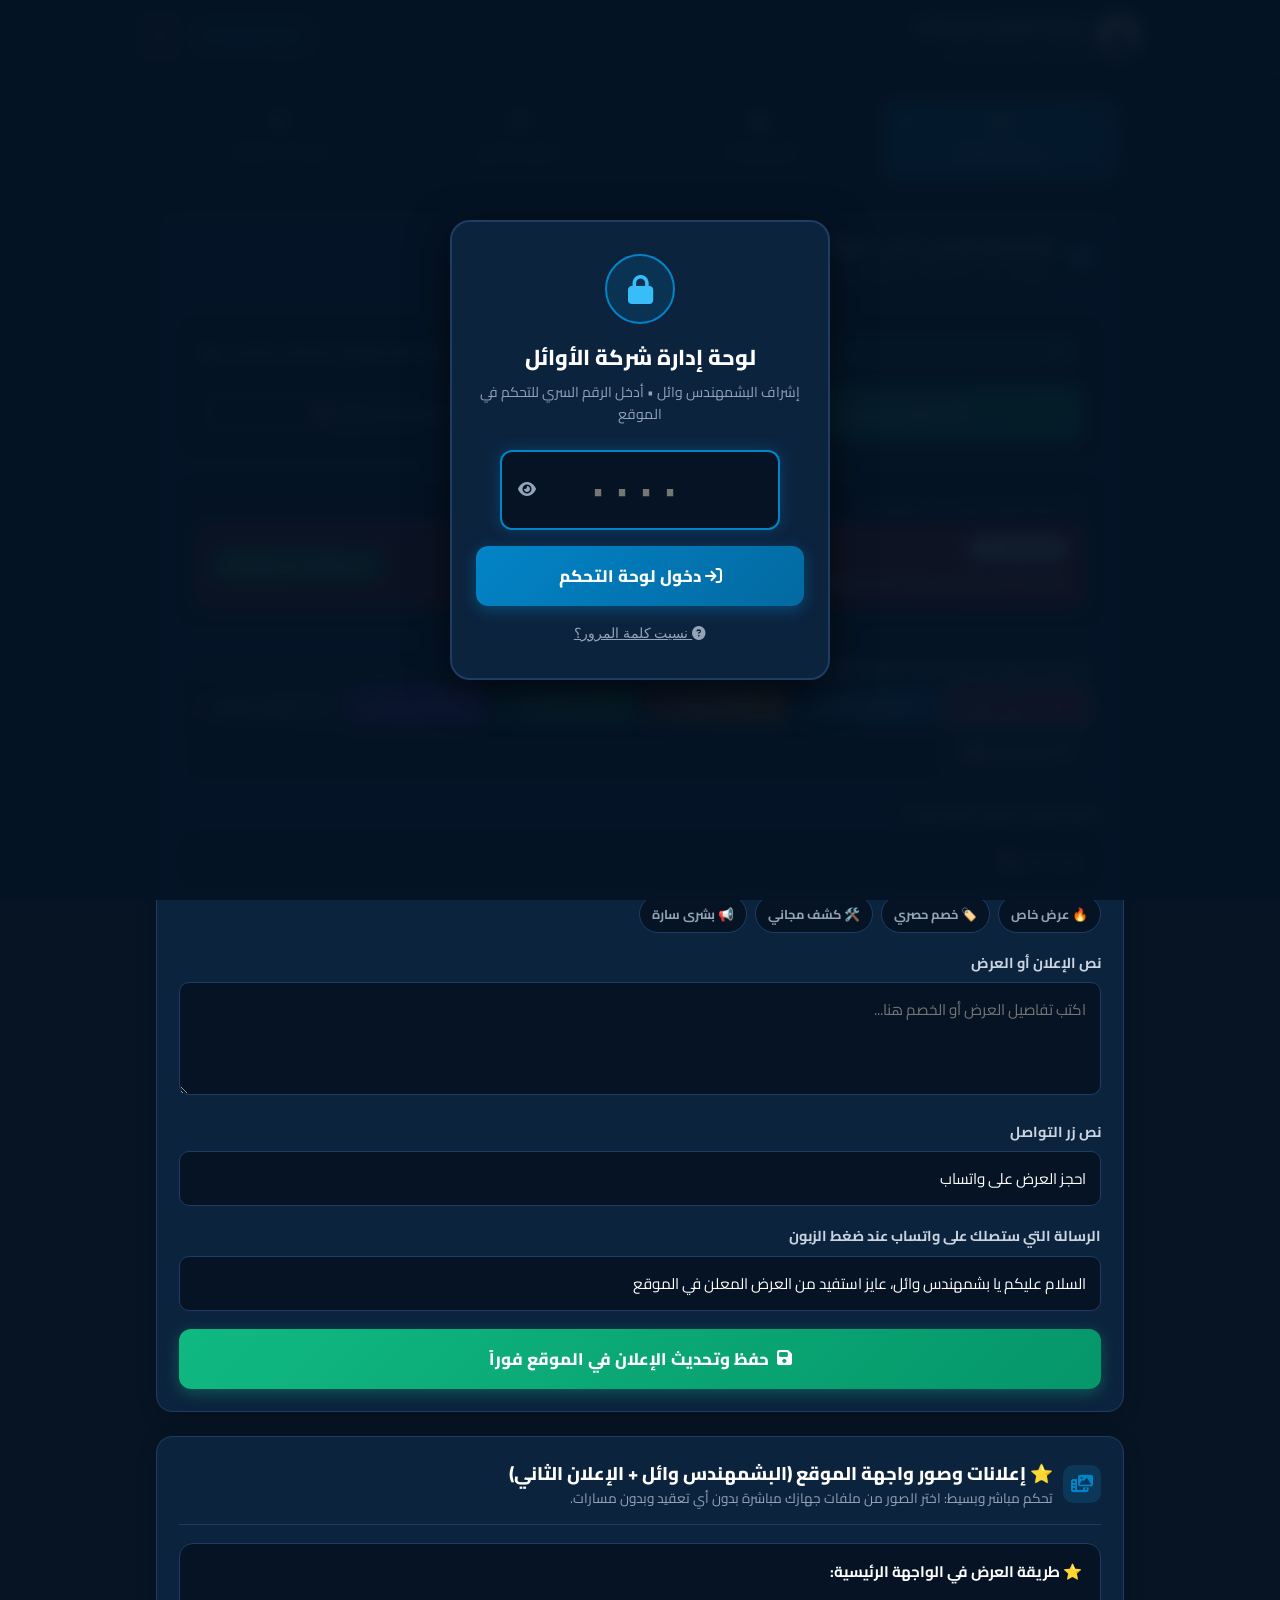
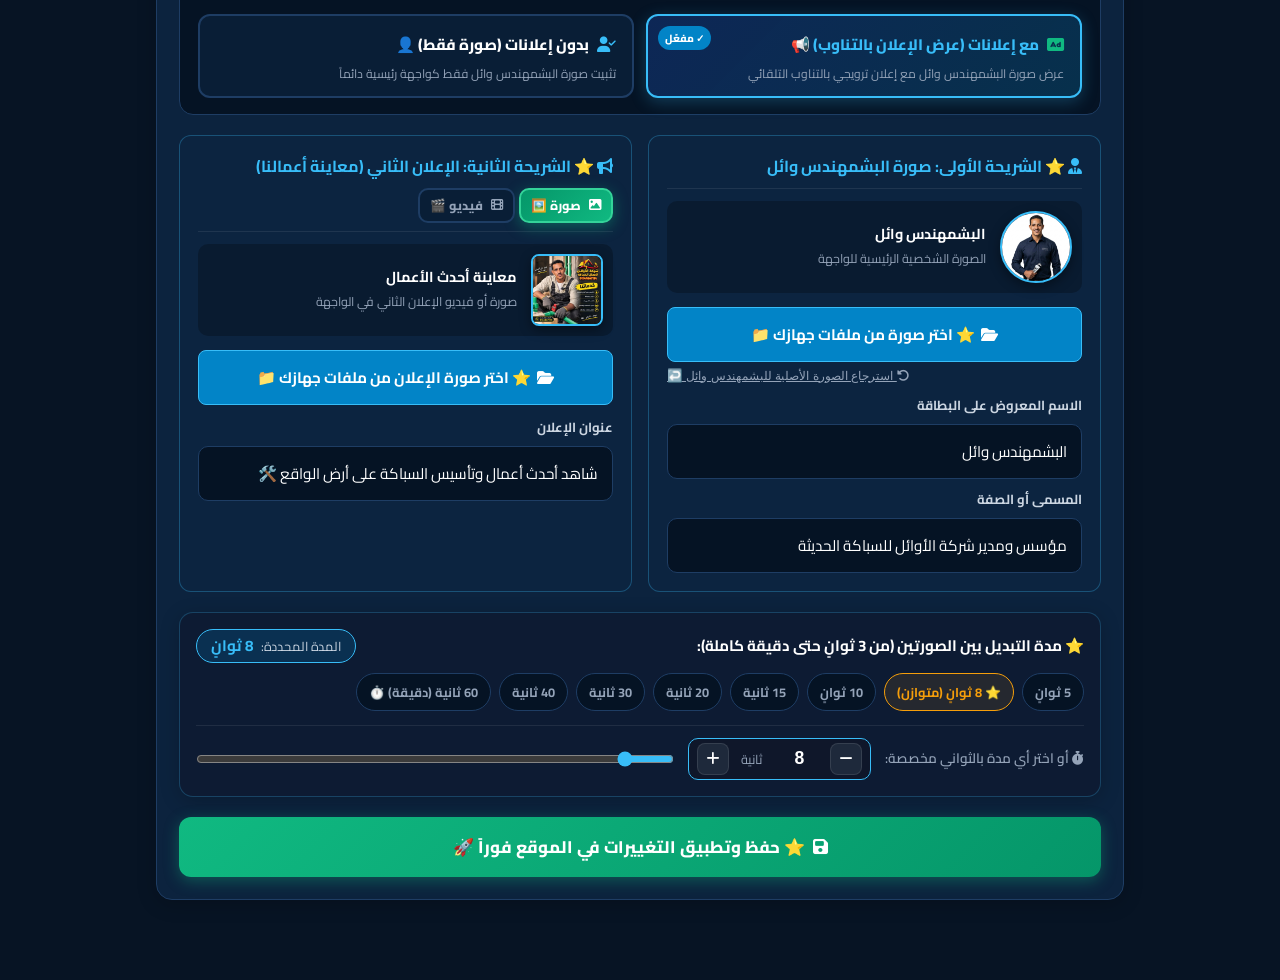
==== commit 1c97a619: "style(admin): streamline forgot password card to clean email-only recovery" ====
--- a/admin.html
+++ b/admin.html
@@ -2591,46 +2591,35 @@
       </button>
       <div id="loginErrorMsg" style="color: #ef4444; font-size: 0.85rem; font-weight: 700; margin-top: 12px; display: none;">الرقم السري غير صحيح، حاول مرة أخرى</div>
 
-      <div style="margin-top: 16px;">
+      <div style="margin-top: 14px;">
         <button type="button" id="btnForgotPin" style="background: none; border: none; color: #94a3b8; font-size: 0.85rem; cursor: pointer; text-decoration: underline; transition: color 0.2s;">
-          <i class="fa-solid fa-circle-question"></i> نسيت الرقم السري؟
+          <i class="fa-solid fa-circle-question"></i> نسيت كلمة المرور؟
         </button>
       </div>
 
-      <!-- Forgot PIN Recovery Box (Hidden by default) -->
-      <div id="forgotPinBox" style="display: none; margin-top: 16px; padding: 16px; background: rgba(15, 51, 92, 0.45); border: 1px dashed #38bdf8; border-radius: 12px; text-align: right; font-size: 0.82rem; color: #cbd5e1;">
-        <h4 style="color: #fbbf24; margin-bottom: 8px; font-size: 0.9rem; display: flex; align-items: center; gap: 6px;">
-          <i class="fa-solid fa-envelope-circle-check"></i> استعادة كلمة المرور عبر الإيميل
-        </h4>
-        <p style="margin-bottom: 8px; line-height: 1.5; font-size: 0.8rem;">
-          سيتم إرسال رابط آمن ومباشر لإعادة تعيين كلمة المرور إلى البريد الإلكتروني المعتمد:
-        </p>
-        <div style="background: rgba(2, 132, 199, 0.15); border: 1px solid rgba(56, 189, 248, 0.3); padding: 8px 12px; border-radius: 8px; font-family: monospace; font-size: 0.85rem; color: #38bdf8; text-align: center; margin-bottom: 12px; word-break: break-all;">
-          <i class="fa-solid fa-envelope"></i> lamalalsbakhalawayl@gmail.com
+      <!-- Clean & Simple Email Recovery Box -->
+      <div id="forgotPinBox" style="display: none; margin-top: 16px; padding: 18px 16px; background: rgba(11, 28, 48, 0.95); border: 1px solid rgba(56, 189, 248, 0.35); border-radius: 14px; text-align: center; box-shadow: 0 8px 24px rgba(0, 0, 0, 0.4);">
+        <div style="width: 42px; height: 42px; margin: 0 auto 10px; background: rgba(56, 189, 248, 0.12); border-radius: 50%; display: flex; align-items: center; justify-content: center; color: #38bdf8; font-size: 1.15rem;">
+          <i class="fa-solid fa-envelope-open-text"></i>
         </div>
 
-        <button type="button" id="btnSendResetEmail" style="width: 100%; display: flex; align-items: center; justify-content: center; gap: 8px; background: linear-gradient(135deg, #0284c7 0%, #0369a1 100%); color: #fff; border: none; padding: 10px 14px; border-radius: 8px; font-weight: 700; cursor: pointer; font-size: 0.85rem; box-shadow: 0 4px 12px rgba(2, 132, 199, 0.3); transition: all 0.2s;">
+        <h4 style="color: #fff; font-size: 0.95rem; font-weight: 700; margin-bottom: 6px;">استعادة كلمة المرور</h4>
+        <p style="color: #94a3b8; font-size: 0.82rem; margin-bottom: 12px; line-height: 1.5;">سيتم إرسال رابط آمن ومباشر لإعادة تعيين كلمة المرور إلى:</p>
+
+        <div style="background: rgba(2, 132, 199, 0.12); border: 1px solid rgba(56, 189, 248, 0.25); padding: 9px 12px; border-radius: 8px; font-family: monospace; font-size: 0.88rem; color: #38bdf8; font-weight: 600; margin-bottom: 14px; word-break: break-all; direction: ltr;">
+          lamalalsbakhalawayl@gmail.com
+        </div>
+
+        <button type="button" id="btnSendResetEmail" style="width: 100%; display: flex; align-items: center; justify-content: center; gap: 8px; background: linear-gradient(135deg, #0284c7 0%, #0369a1 100%); color: #fff; border: none; padding: 11px 16px; border-radius: 10px; font-weight: 700; cursor: pointer; font-size: 0.88rem; box-shadow: 0 4px 14px rgba(2, 132, 199, 0.35); transition: all 0.2s;">
           <i class="fa-solid fa-paper-plane"></i>
-          <span>إرسال رابط تعيين كلمة المرور للإيميل</span>
+          <span>إرسال رابط التعيين للإيميل</span>
         </button>
 
-        <div id="emailResetStatusMsg" style="font-size: 0.8rem; margin-top: 10px; line-height: 1.4; display: none;"></div>
-
-        <div style="border-top: 1px solid rgba(255,255,255,0.1); margin-top: 14px; padding-top: 12px;">
-          <h5 style="color: #94a3b8; font-size: 0.78rem; margin-bottom: 8px;">طرق بديلة فورية للطوارئ:</h5>
-          <div style="display: flex; flex-direction: column; gap: 8px; margin-bottom: 10px;">
-            <a href="https://wa.me/201144867114?text=%D9%85%D8%B1%D8%AD%D8%A8%D8%A7%D9%8B%D8%8C%20%D9%86%D8%B3%D9%8A%D8%AA%20%D9%83%D9%84%D9%85%D8%A9%20%D8%A7%D9%84%D9%85%D8%B1%D9%88%D8%B1%20%D9%84%D9%84%D9%88%D8%AD%D8%A9%20%D8%AA%D8%AD%D9%83%D9%85%20%D8%B4%D8%B1%D9%83%D8%A9%20%D8%A7%D9%84%D8%A3%D9%88%D8%A7%D8%A1%D9%84%20%D9%88%D9%85%D8%AD%D8%AA%D8%A7%D8%AC%20%D8%A7%D9%84%D8%A7%D8%B3%D8%AA%D8%B9%D8%A7%D8%AF%D8%A9" target="_blank" rel="noopener noreferrer" style="display: flex; align-items: center; justify-content: center; gap: 8px; background: #25d366; color: #fff; padding: 8px 12px; border-radius: 8px; font-weight: 700; text-decoration: none; font-size: 0.8rem;">
-              <i class="fa-brands fa-whatsapp" style="font-size: 1.1rem;"></i> تواصل فوري مع الدعم على واتساب
-            </a>
-          </div>
-
-          <label style="display: block; font-size: 0.75rem; color: #94a3b8; margin-bottom: 4px;">أو إدخال كود الطوارئ الرئيسي للإعادة إلى (1234):</label>
-          <div style="display: flex; gap: 6px;">
-            <input type="password" id="masterRecoveryKeyInput" placeholder="كود الطوارئ..." style="flex: 1; padding: 6px 10px; font-size: 0.8rem; background: #07101f; border: 1px solid #334155; border-radius: 6px; color: #fff;">
-            <button type="button" id="btnSubmitRecovery" style="background: #334155; color: #fff; border: none; padding: 6px 12px; border-radius: 6px; font-size: 0.78rem; font-weight: 700; cursor: pointer;">إعادة تعيين</button>
-          </div>
-          <div id="recoveryStatusMsg" style="font-size: 0.78rem; margin-top: 6px; display: none;"></div>
-        </div>
+        <div id="emailResetStatusMsg" style="font-size: 0.82rem; margin-top: 12px; line-height: 1.5; display: none;"></div>
+
+        <button type="button" id="btnCancelForgotPin" style="background: none; border: none; color: #64748b; font-size: 0.8rem; cursor: pointer; margin-top: 12px; padding: 4px; text-decoration: underline;">
+          إلغاء والعودة للدخول
+        </button>
       </div>
     </div>
   </div>
@@ -4266,14 +4255,12 @@
       if (e.key === 'Enter') doUnlock();
     });
 
-    // Forgot PIN toggling & recovery
+    // Forgot PIN toggling & recovery (Clean Email Only)
     const btnForgotPin = document.getElementById('btnForgotPin');
     const forgotPinBox = document.getElementById('forgotPinBox');
-    const masterRecoveryKeyInput = document.getElementById('masterRecoveryKeyInput');
-    const btnSubmitRecovery = document.getElementById('btnSubmitRecovery');
-    const recoveryStatusMsg = document.getElementById('recoveryStatusMsg');
     const btnSendResetEmail = document.getElementById('btnSendResetEmail');
     const emailResetStatusMsg = document.getElementById('emailResetStatusMsg');
+    const btnCancelForgotPin = document.getElementById('btnCancelForgotPin');
 
     if (btnForgotPin && forgotPinBox) {
       btnForgotPin.addEventListener('click', () => {
@@ -4285,11 +4272,18 @@
       });
     }
 
+    if (btnCancelForgotPin && forgotPinBox) {
+      btnCancelForgotPin.addEventListener('click', () => {
+        forgotPinBox.style.display = 'none';
+        pinInput.focus();
+      });
+    }
+
     if (btnSendResetEmail && emailResetStatusMsg) {
       btnSendResetEmail.addEventListener('click', async () => {
         btnSendResetEmail.disabled = true;
         const origHtml = btnSendResetEmail.innerHTML;
-        btnSendResetEmail.innerHTML = '<i class="fa-solid fa-spinner fa-spin"></i> <span>جاري إرسال الرابط للإيميل...</span>';
+        btnSendResetEmail.innerHTML = '<i class="fa-solid fa-spinner fa-spin"></i> <span>جاري إرسال الرابط...</span>';
         emailResetStatusMsg.style.display = 'none';
 
         try {
@@ -4309,46 +4303,6 @@
         } finally {
           btnSendResetEmail.disabled = false;
           btnSendResetEmail.innerHTML = origHtml;
-        }
-      });
-    }
-
-    if (btnSubmitRecovery && masterRecoveryKeyInput && recoveryStatusMsg) {
-      btnSubmitRecovery.addEventListener('click', async () => {
-        const key = masterRecoveryKeyInput.value.trim();
-        if (!key) {
-          recoveryStatusMsg.style.display = 'block';
-          recoveryStatusMsg.style.color = '#ef4444';
-          recoveryStatusMsg.textContent = 'الرجاء إدخال كود الطوارئ';
-          return;
-        }
-
-        btnSubmitRecovery.disabled = true;
-        btnSubmitRecovery.textContent = 'جاري التحقق...';
-
-        try {
-          const res = await SiteData.resetAdminPinWithMaster(key);
-          recoveryStatusMsg.style.display = 'block';
-          if (res.success) {
-            recoveryStatusMsg.style.color = '#10b981';
-            recoveryStatusMsg.textContent = '✅ ' + res.message;
-            pinInput.value = '1234';
-            masterRecoveryKeyInput.value = '';
-            setTimeout(() => {
-              forgotPinBox.style.display = 'none';
-              doUnlock();
-            }, 1200);
-          } else {
-            recoveryStatusMsg.style.color = '#ef4444';
-            recoveryStatusMsg.textContent = '❌ ' + res.message;
-          }
-        } catch (e) {
-          recoveryStatusMsg.style.display = 'block';
-          recoveryStatusMsg.style.color = '#ef4444';
-          recoveryStatusMsg.textContent = 'حدث خطأ: ' + e.message;
-        } finally {
-          btnSubmitRecovery.disabled = false;
-          btnSubmitRecovery.textContent = 'إعادة تعيين';
         }
       });
     }
